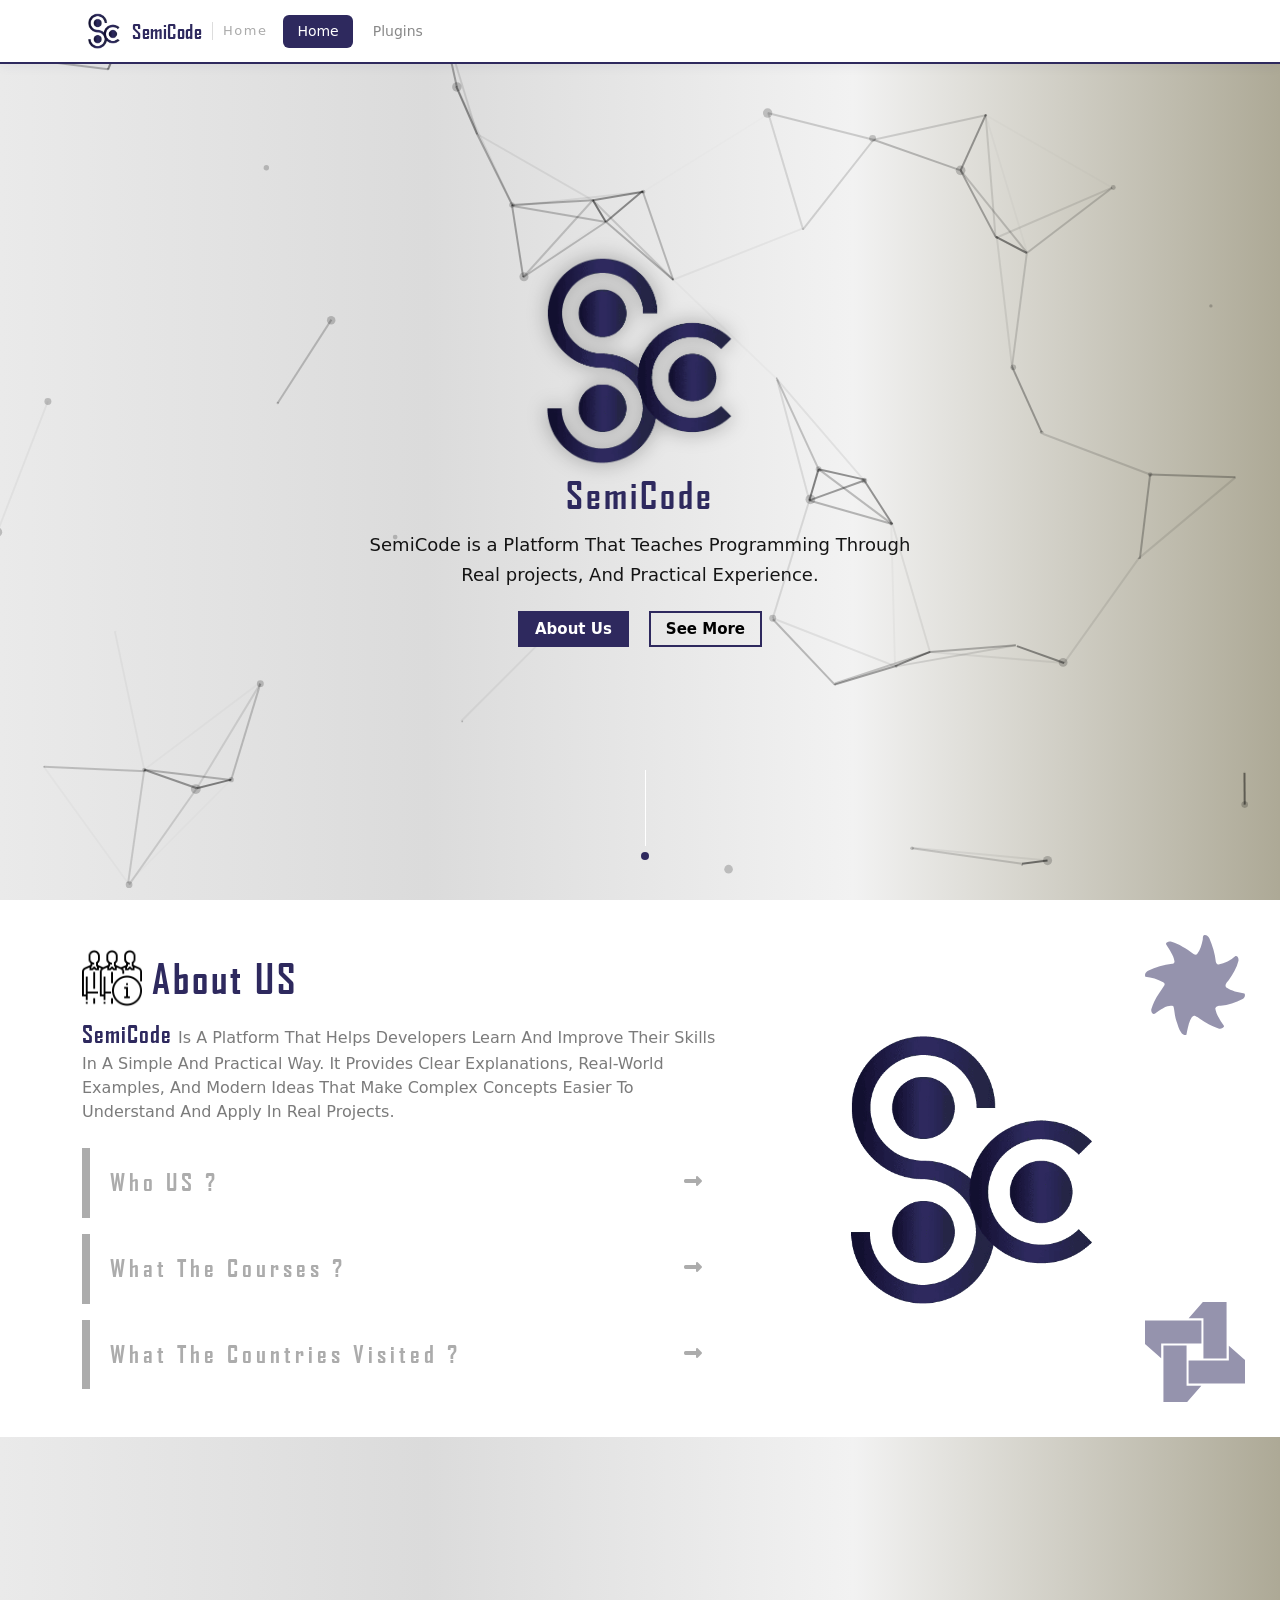
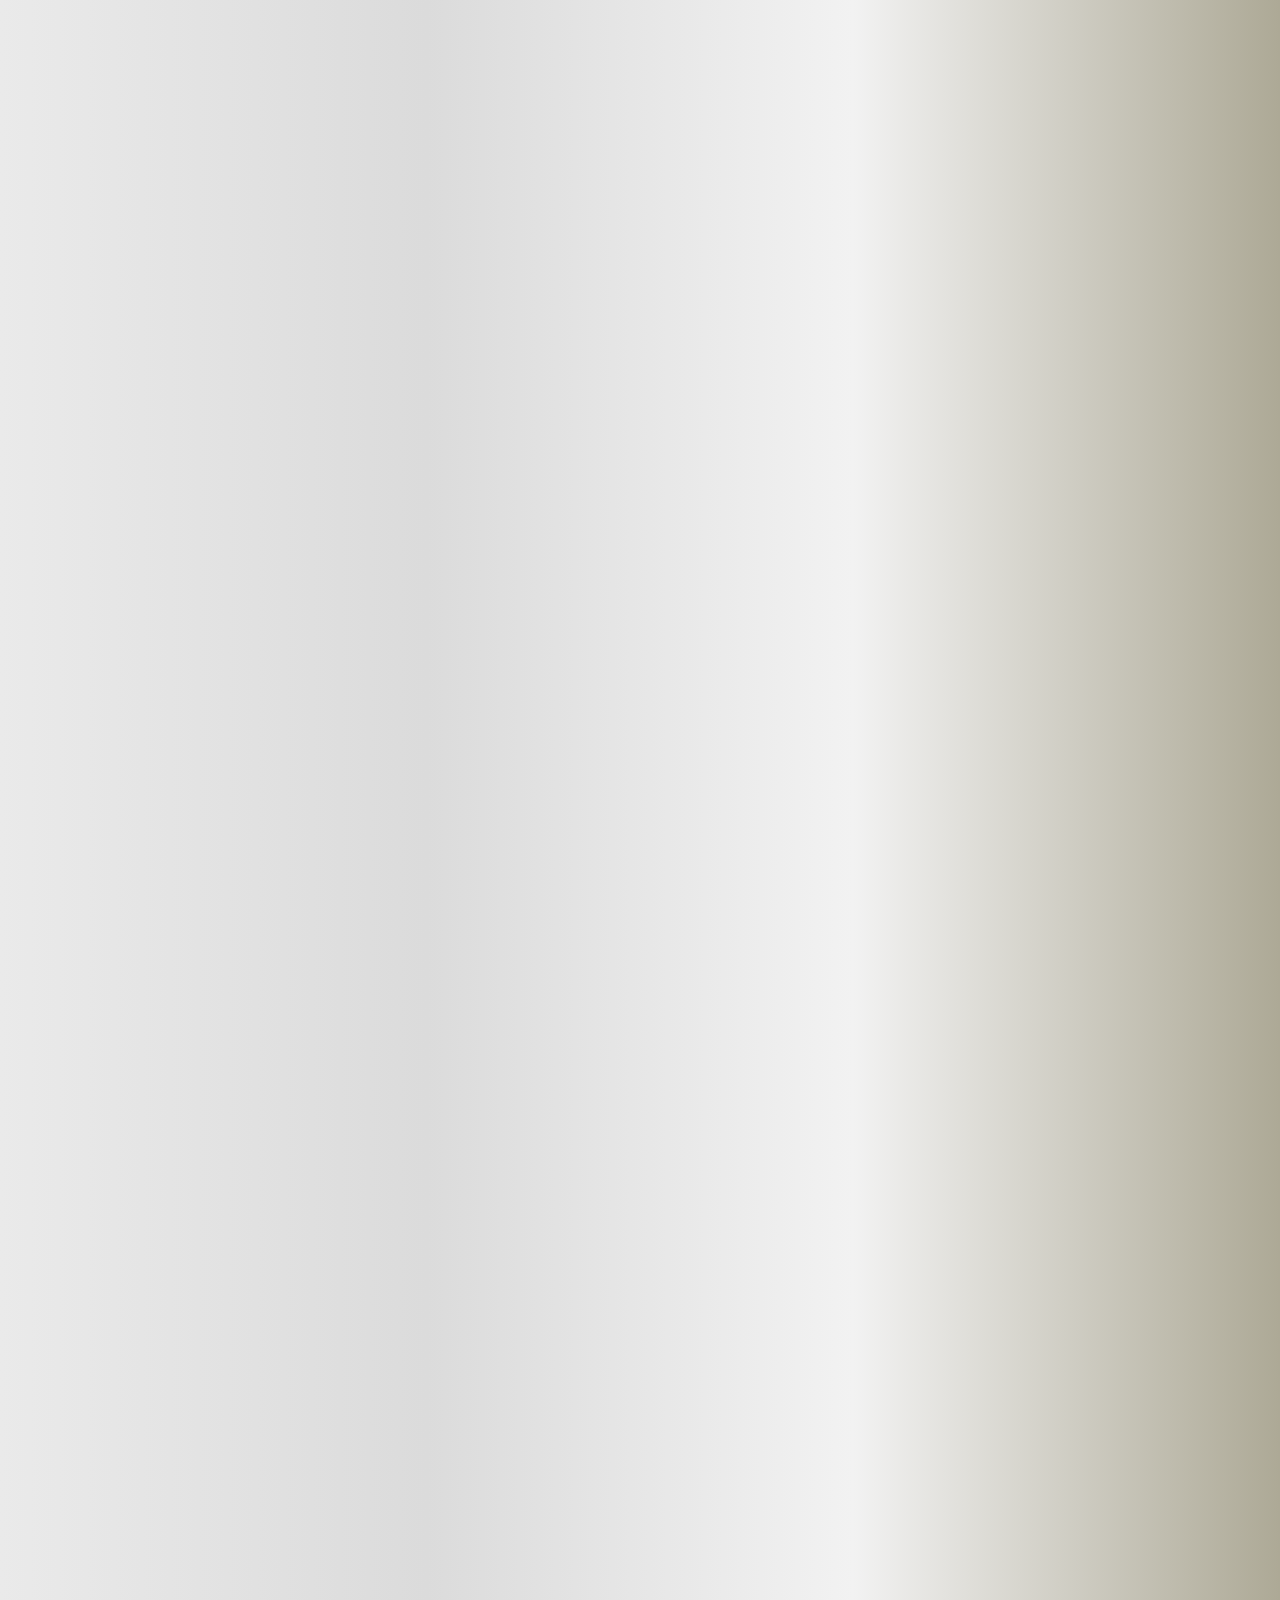
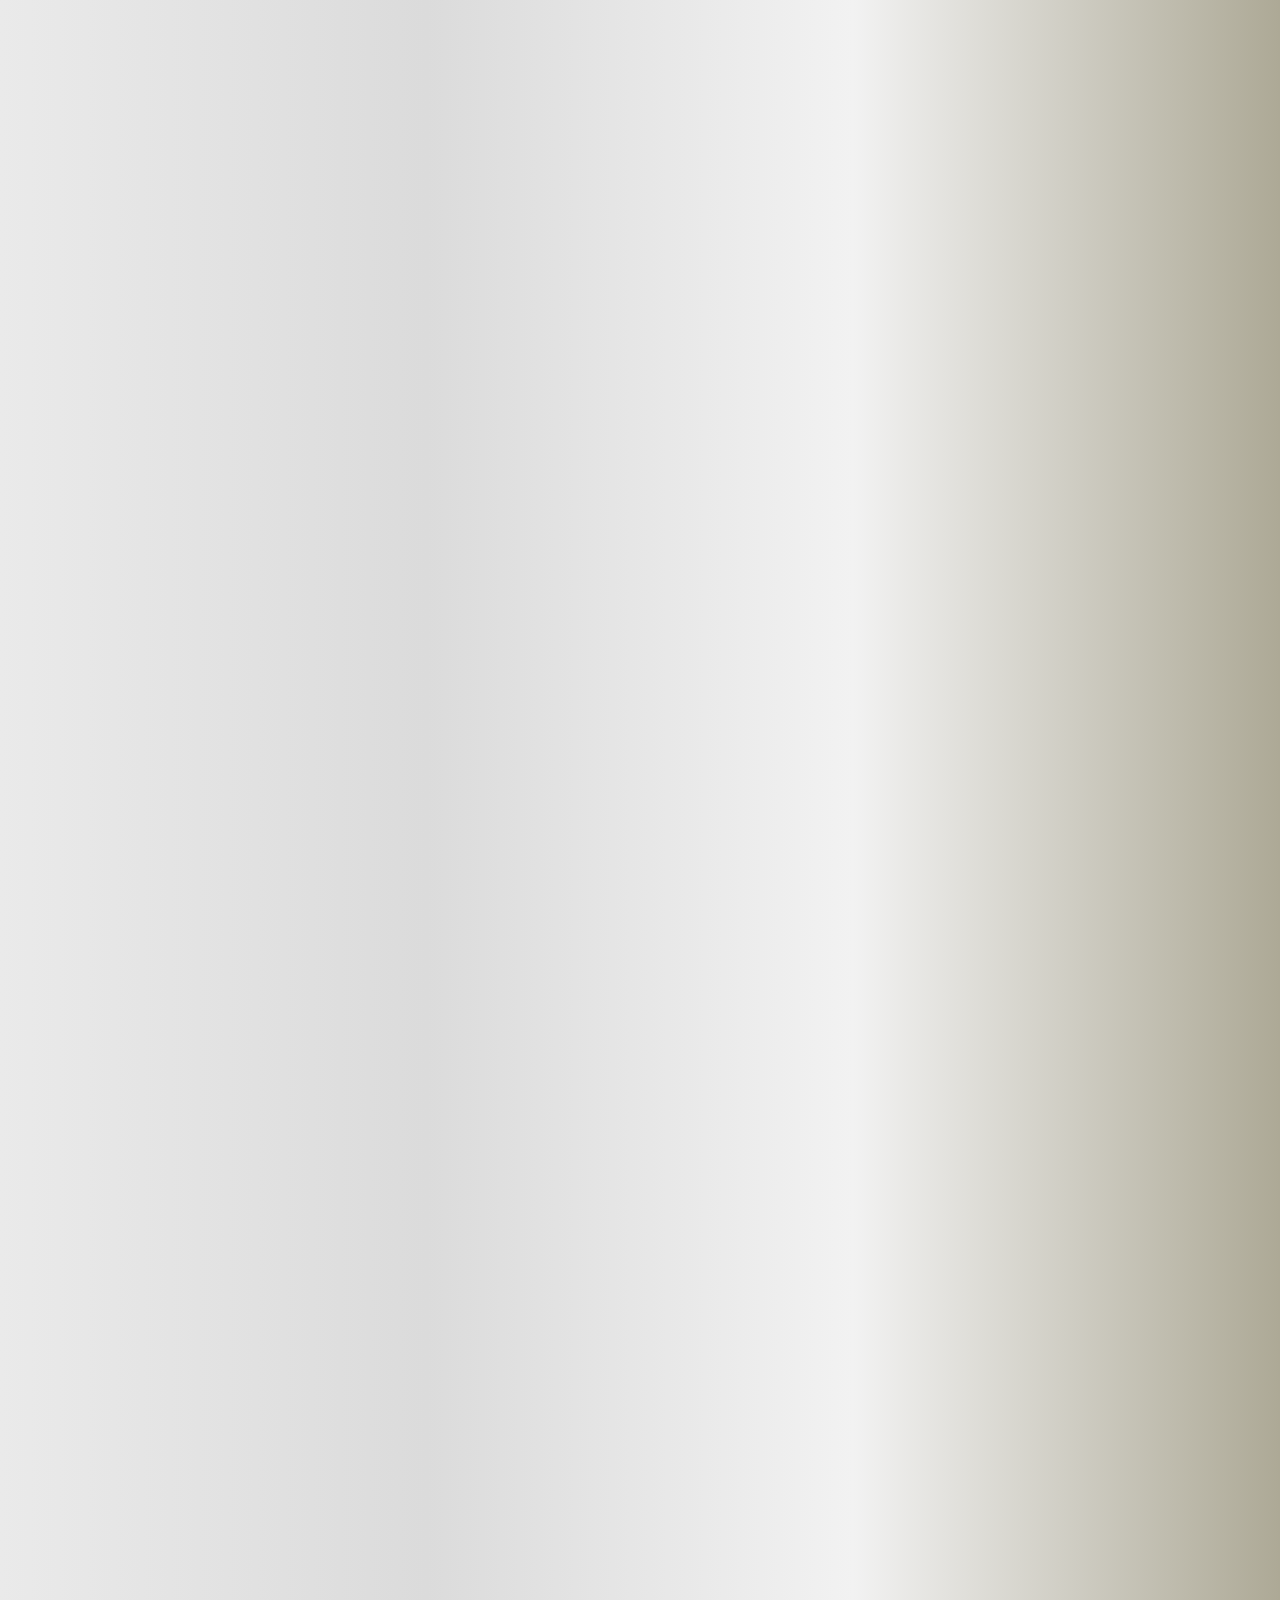
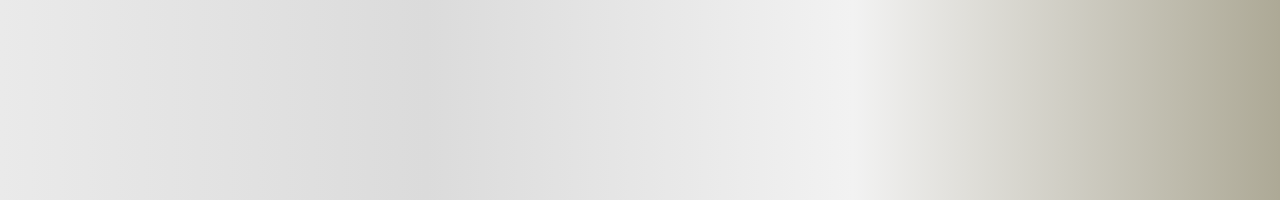
==== index.html @ aba89580 "Add files via upload" ====
<!DOCTYPE html>
<html lang="en">

<head>
    <meta charset="UTF-8">
    <meta name="viewport" content="width=device-width, initial-scale=1.0">
    <title>SemiCode - Home</title>

    <link rel="stylesheet" href="css/plugins/fonts.css">
    <link rel="stylesheet" href="css/plugins/all.min.css">
    <link rel="stylesheet" href="css/plugins/bootstrap.min.css">
    <link rel="stylesheet" href="css/style.css">

    <link rel="shortcut icon" href="imgs/logoSemiCode.png" type="image/x-icon">

</head>

<body>

    <nav class="navbar navbar-expand-md position-fixed top-0 start-0 w-100">
        <div class="container nav-content">

            <a class="navbar-brand" href="index.html">
                <img src="imgs/logoSemiCode.png" alt="logo SemiCode" class="img-fluid">
                <h4 class="mb-0 ms-1">SemiCode</h4>
                <span class="navbar-brand__divider"></span>
                <span class="navbar-brand__page">Home</span>
            </a>

            <button class="navbar-toggler" id="navToggle" type="button" data-bs-toggle="collapse"
                data-bs-target="#navbarSupportedContent" aria-controls="navbarSupportedContent" aria-expanded="false"
                aria-label="Toggle navigation">
                <span class="navbar-toggler-icon"></span>
            </button>

            <div class="collapse navbar-collapse " id="navbarSupportedContent">

                <ul class="navbar-nav ms-auto mb-2 mb-lg-0 d-flex justify-content-evenly">
                    <li class="nav-item active">
                        <a class="nav-link" href="index.html">Home</a>
                    </li>
                    <li class="nav-item">
                        <a class="nav-link" href="plugins.html">Plugins</a>
                    </li>
                </ul>

            </div>
        </div>
    </nav>

    <div class="scroll-indicator">
        <div class="scroll-indicator__line"></div>
        <div class="scroll-indicator__dot"></div>
    </div>

    <header class="home vh-100 d-flex justify-content-center align-items-center" id="Home">
        <div id="particles-js"></div>
        <div class="container d-flex flex-column justify-content-center align-items-center text-center">
            <div class="logoContainer d-flex flex-column justify-content-center align-items-center">
                <img class="" src="imgs/logoSemiCode.png" alt="semiCode">
                <h1>SemiCode</h1>
            </div>
            <div class="briefContainer">
                <p>SemiCode is a Platform That Teaches Programming Through <br> Real projects, And Practical
                    Experience.
                </p>
            </div>
            <div class="buttonsContainer d-flex justify-content-center align-items-center">
                <a href="#"><button>About Us</button></a>
                <a href="#"><button>See More</button></a>
            </div>
        </div>
    </header>

    <section class="about bg-white py-5" id="About">
        <div class="container base">
            <div class="row row-1">
                <div class="col-lg-7 part part-left">
                    <div class="item">
                        <div class="titleContainer">
                            <img src="imgs/icons/about-us.png" alt="about us icon">
                            <h2 class="title-section">About US</h2>
                        </div>
                        <p class="text-section mb-4">
                            <span class="SemiCode">
                                SemiCode
                            </span> is a platform that helps developers learn and improve their skills in a simple and
                            practical way. It
                            provides clear explanations, real-world examples, and modern ideas that make complex
                            concepts easier to understand and
                            apply in real projects.
                        </p>
                        <div class="row row-2">
                            <div class="box mb-3 col-12">
                                <div class="item">
                                    <div class="part part-top" data-img-src="imgs\about\Company-amico.svg">
                                        <h4 class="question mb-0">Who US ?</h4>
                                        <div class="icon">
                                            <div class="arrow">
                                                <i class="fa-solid fa-right-long"></i>
                                            </div>
                                        </div>
                                    </div>
                                    <div class="part part-bottom">
                                        <div class="item">
                                            <p class="mb-0">
                                                <span class="SemiCode">
                                                    SemiCode
                                                </span> is a developer-focused platform built to make learning web
                                                development
                                                straightforward and practical. We break down complex topics into clear,
                                                step-by-step content so you can build real projects with confidence.
                                                Our goal is simple: help developers grow faster with better resources.
                                            </p>
                                        </div>
                                    </div>
                                </div>
                            </div>
                            <div class="box mb-3 col-12">
                                <div class="item">
                                    <div class="part part-top" data-img-src="imgs\about\Seminar-amico.svg">
                                        <h4 class="question mb-0">What the Courses ?</h4>
                                        <div class="icon">
                                            <div class="arrow">
                                                <i class="fa-solid fa-right-long"></i>
                                            </div>
                                        </div>
                                    </div>
                                    <div class="part part-bottom">
                                        <div class="item">
                                            <p>
                                                We offer a range of courses built around modern web technologies.
                                                Each course is designed to take you from the basics to a real working
                                                project.
                                            </p>
                                            <div class="row">
                                                <div class="typeOfCourses changeActives my-3 col-12">
                                                    <h6 class="me-2 active"
                                                        onclick="changeCoursesContent('Frontend', this);changeActives(this)">
                                                        <span>Frontend</span>
                                                    </h6>
                                                    <h6
                                                        onclick="changeCoursesContent('Backend', this);changeActives(this)">
                                                        <span>Backend</span>
                                                    </h6>
                                                </div>
                                                <div class="counter col-12">
                                                    <ul type="none" id="dataInter">

                                                    </ul>
                                                </div>
                                            </div>
                                        </div>
                                    </div>
                                </div>
                            </div>
                            <div class="box  col-12">
                                <div class="item">
                                    <div class="part part-top" data-img-src="imgs\about\Partnership-bro.svg">
                                        <h4 class="question mb-0">What the Countries Visited ?</h4>
                                        <div class="icon">
                                            <div class="arrow">
                                                <i class="fa-solid fa-right-long"></i>
                                            </div>
                                        </div>
                                    </div>
                                    <div class="part part-bottom">
                                        <div class="item">
                                            <p>
                                                <span class="SemiCode">
                                                    SemiCode
                                                </span> has reached developers across multiple countries including
                                                Egypt, Saudi Arabia, UAE, kauwit, and Oman.
                                                Our content is built for Arabic-speaking developers worldwide,
                                                with a focus on practical skills that apply anywhere in the world.
                                            </p>
                                        </div>
                                    </div>
                                </div>
                            </div>
                        </div>
                    </div>
                </div>
                <div class="col-lg-5 part part-right d-none d-lg-flex">
                    <div class="item">
                        <img src="imgs/logoSemiCode.png" data-default-src="imgs/logoSemiCode.png" loading="eager" alt=""
                            class="img-fluid">
                    </div>
                </div>
            </div>
        </div>
        <div class="animation-img-1">
            <?xml version="1.0" encoding="UTF-8"?>
            <svg id="Layer_2" data-name="Layer 2" xmlns="http://www.w3.org/2000/svg" viewBox="0 0 108.8 108.89">
                <defs>
                    <style>
                        .cls-1 {
                            fill: #2e295e;
                            stroke-width: 0px;
                        }
                    </style>
                </defs>
                <g id="Layer_1-2" data-name="Layer 1">
                    <g id="_53" data-name="53">
                        <path class="cls-1"
                            d="M108.19,63.76c-6.8-1.29-14.24-2.59-20.07-6.8-1.62-2.91.97-5.5,2.91-7.77,4.85-6.8,8.74-12.95,10.68-21.04.32-2.27-.65-5.5-3.24-5.18-5.18,4.53-11.65,8.09-18.45,9.06-1.62.32-2.59-1.29-2.91-2.59-.97-9.06-3.56-17.8-7.12-25.89-.97-1.94-2.91-3.56-5.18-3.56-2.27.32-1.62,3.24-1.94,4.85-1.29,5.83-2.59,11.33-6.15,15.86-.97,1.29-2.59.65-3.88,0-8.09-5.83-15.54-11-24.92-13.59-1.62-.32-2.91.32-4.21.97s-.65,1.62-.65,2.27c3.56,6.15,8.09,11.33,9.06,18.45,0,1.62-1.29,2.59-2.59,2.59-9.39,1.29-17.8,3.56-26.22,7.44-2.27,1.29-4.21,3.88-2.91,6.47,6.8.97,13.27,2.27,19.42,6.15,1.29.65,1.94,1.94,1.29,3.24-3.56,6.15-8.09,11.33-11,17.8-1.29,2.91-2.27,5.5-3.24,8.41-.32,1.94.32,3.88,1.94,4.85.65.32,1.62.32,2.27-.32l.97-.97c.97-.32,1.62-.97,2.27-1.62,4.85-2.59,9.06-6.15,14.56-5.83.97,0,1.94,0,2.27,1.29.97,3.88.97,7.44,1.94,11.33.32,1.29.65,2.27.97,3.56,1.62,4.53,2.59,9.06,5.5,13.27.97,1.62,3.24,3.24,5.5,1.94,1.29-5.5,1.94-10.68,4.21-15.86,1.29-2.27,2.59-5.83,5.5-4.53,1.62.65,3.24,1.94,4.85,3.24,6.47,4.85,13.59,8.09,21.04,10.68,1.29.32,2.59,0,3.56-.65.65-.65,2.27-1.62,1.62-2.59-4.21-5.83-8.09-11.98-9.39-18.77.65-2.59,3.56-2.91,5.83-2.91,8.41-.97,16.18-3.56,23.95-7.44,1.62-.97,3.56-3.88,1.94-5.83Z" />
                    </g>
                </g>
            </svg>
        </div>
        <div class="animation-img-2">
            <?xml version="1.0" encoding="UTF-8"?>
            <svg id="Layer_2" data-name="Layer 2" xmlns="http://www.w3.org/2000/svg" viewBox="0 0 108.89 108.89">
                <defs>
                    <style>
                        .cls-1 {
                            fill: #2e295e;
                            stroke-width: 0px;
                        }
                    </style>
                </defs>
                <g id="Layer_1-2" data-name="Layer 1">
                    <g>
                        <polygon class="cls-1"
                            points="108.57 62.77 91.29 47.54 91.29 63.63 47.44 63.63 47.44 88.82 108.89 88.82 108.89 62.77 108.57 62.77" />
                        <polygon class="cls-1"
                            points="63.63 61.45 88.82 61.45 88.82 0 62.77 0 62.77 .32 47.54 17.61 63.63 17.61 63.63 61.45" />
                        <polygon class="cls-1"
                            points="61.45 20.07 0 20.07 0 46.13 .32 46.13 17.61 61.36 17.61 45.26 61.45 45.26 61.45 20.07" />
                        <polygon class="cls-1"
                            points="45.26 47.44 20.07 47.44 20.07 108.89 46.13 108.89 46.13 108.57 61.36 91.29 45.26 91.29 45.26 47.44" />
                    </g>
                </g>
            </svg>
        </div>
    </section>


    <script src="js/plugins/particles.min.js"></script>
    <script src="js/plugins/app.js"></script>

    <script src="js/plugins/bootstrap.bundle.min.js"></script>
    <script src="js/plugins/using_Plugins.js"></script>
    <script src="js/functions.js"></script>
    <script src="js/main.js"></script>
    <script src="js/pages/home.js"></script>
</body>

</html>
---- css/plugins/fonts.css ----
@font-face {
    font-family: 'Agency FB Bold';
    font-style: normal;
    font-weight: normal;
    src: local('Agency FB Bold'), url('fonts-styles/AGENCYB.woff') format('woff');
}

/* latin */
@font-face {
    font-family: 'Asul';
    font-style: normal;
    font-weight: 400;
    font-display: swap;
    src: url(https://fonts.gstatic.com/s/asul/v22/VuJ-dNjKxYr42fQPXQ.woff2) format('woff2');
    unicode-range: U+0000-00FF, U+0131, U+0152-0153, U+02BB-02BC, U+02C6, U+02DA, U+02DC, U+0304, U+0308, U+0329, U+2000-206F, U+20AC, U+2122, U+2191, U+2193, U+2212, U+2215, U+FEFF, U+FFFD;
}

/* latin */
@font-face {
    font-family: 'Asul';
    font-style: normal;
    font-weight: 700;
    font-display: swap;
    src: url(https://fonts.gstatic.com/s/asul/v22/VuJxdNjKxYr40U8qSKHdOQ.woff2) format('woff2');
    unicode-range: U+0000-00FF, U+0131, U+0152-0153, U+02BB-02BC, U+02C6, U+02DA, U+02DC, U+0304, U+0308, U+0329, U+2000-206F, U+20AC, U+2122, U+2191, U+2193, U+2212, U+2215, U+FEFF, U+FFFD;
}

/* cyrillic-ext */
@font-face {
    font-family: 'Nunito';
    font-style: italic;
    font-weight: 200 1000;
    font-display: swap;
    src: url(https://fonts.gstatic.com/s/nunito/v32/XRXX3I6Li01BKofIMNaORs71cA.woff2) format('woff2');
    unicode-range: U+0460-052F, U+1C80-1C8A, U+20B4, U+2DE0-2DFF, U+A640-A69F, U+FE2E-FE2F;
}

/* cyrillic */
@font-face {
    font-family: 'Nunito';
    font-style: italic;
    font-weight: 200 1000;
    font-display: swap;
    src: url(https://fonts.gstatic.com/s/nunito/v32/XRXX3I6Li01BKofIMNaHRs71cA.woff2) format('woff2');
    unicode-range: U+0301, U+0400-045F, U+0490-0491, U+04B0-04B1, U+2116;
}

/* vietnamese */
@font-face {
    font-family: 'Nunito';
    font-style: italic;
    font-weight: 200 1000;
    font-display: swap;
    src: url(https://fonts.gstatic.com/s/nunito/v32/XRXX3I6Li01BKofIMNaMRs71cA.woff2) format('woff2');
    unicode-range: U+0102-0103, U+0110-0111, U+0128-0129, U+0168-0169, U+01A0-01A1, U+01AF-01B0, U+0300-0301, U+0303-0304, U+0308-0309, U+0323, U+0329, U+1EA0-1EF9, U+20AB;
}

/* latin-ext */
@font-face {
    font-family: 'Nunito';
    font-style: italic;
    font-weight: 200 1000;
    font-display: swap;
    src: url(https://fonts.gstatic.com/s/nunito/v32/XRXX3I6Li01BKofIMNaNRs71cA.woff2) format('woff2');
    unicode-range: U+0100-02BA, U+02BD-02C5, U+02C7-02CC, U+02CE-02D7, U+02DD-02FF, U+0304, U+0308, U+0329, U+1D00-1DBF, U+1E00-1E9F, U+1EF2-1EFF, U+2020, U+20A0-20AB, U+20AD-20C0, U+2113, U+2C60-2C7F, U+A720-A7FF;
}

/* latin */
@font-face {
    font-family: 'Nunito';
    font-style: italic;
    font-weight: 200 1000;
    font-display: swap;
    src: url(https://fonts.gstatic.com/s/nunito/v32/XRXX3I6Li01BKofIMNaDRs4.woff2) format('woff2');
    unicode-range: U+0000-00FF, U+0131, U+0152-0153, U+02BB-02BC, U+02C6, U+02DA, U+02DC, U+0304, U+0308, U+0329, U+2000-206F, U+20AC, U+2122, U+2191, U+2193, U+2212, U+2215, U+FEFF, U+FFFD;
}

/* cyrillic-ext */
@font-face {
    font-family: 'Nunito';
    font-style: normal;
    font-weight: 200 1000;
    font-display: swap;
    src: url(https://fonts.gstatic.com/s/nunito/v32/XRXV3I6Li01BKofIOOaBXso.woff2) format('woff2');
    unicode-range: U+0460-052F, U+1C80-1C8A, U+20B4, U+2DE0-2DFF, U+A640-A69F, U+FE2E-FE2F;
}

/* cyrillic */
@font-face {
    font-family: 'Nunito';
    font-style: normal;
    font-weight: 200 1000;
    font-display: swap;
    src: url(https://fonts.gstatic.com/s/nunito/v32/XRXV3I6Li01BKofIMeaBXso.woff2) format('woff2');
    unicode-range: U+0301, U+0400-045F, U+0490-0491, U+04B0-04B1, U+2116;
}

/* vietnamese */
@font-face {
    font-family: 'Nunito';
    font-style: normal;
    font-weight: 200 1000;
    font-display: swap;
    src: url(https://fonts.gstatic.com/s/nunito/v32/XRXV3I6Li01BKofIOuaBXso.woff2) format('woff2');
    unicode-range: U+0102-0103, U+0110-0111, U+0128-0129, U+0168-0169, U+01A0-01A1, U+01AF-01B0, U+0300-0301, U+0303-0304, U+0308-0309, U+0323, U+0329, U+1EA0-1EF9, U+20AB;
}

/* latin-ext */
@font-face {
    font-family: 'Nunito';
    font-style: normal;
    font-weight: 200 1000;
    font-display: swap;
    src: url(https://fonts.gstatic.com/s/nunito/v32/XRXV3I6Li01BKofIO-aBXso.woff2) format('woff2');
    unicode-range: U+0100-02BA, U+02BD-02C5, U+02C7-02CC, U+02CE-02D7, U+02DD-02FF, U+0304, U+0308, U+0329, U+1D00-1DBF, U+1E00-1E9F, U+1EF2-1EFF, U+2020, U+20A0-20AB, U+20AD-20C0, U+2113, U+2C60-2C7F, U+A720-A7FF;
}

/* latin */
@font-face {
    font-family: 'Nunito';
    font-style: normal;
    font-weight: 200 1000;
    font-display: swap;
    src: url(https://fonts.gstatic.com/s/nunito/v32/XRXV3I6Li01BKofINeaB.woff2) format('woff2');
    unicode-range: U+0000-00FF, U+0131, U+0152-0153, U+02BB-02BC, U+02C6, U+02DA, U+02DC, U+0304, U+0308, U+0329, U+2000-206F, U+20AC, U+2122, U+2191, U+2193, U+2212, U+2215, U+FEFF, U+FFFD;
}

/* vietnamese */
@font-face {
    font-family: 'Quicksand';
    font-style: normal;
    font-weight: 300 700;
    font-display: swap;
    src: url(https://fonts.gstatic.com/s/quicksand/v37/6xKtdSZaM9iE8KbpRA_hJFQNcOM.woff2) format('woff2');
    unicode-range: U+0102-0103, U+0110-0111, U+0128-0129, U+0168-0169, U+01A0-01A1, U+01AF-01B0, U+0300-0301, U+0303-0304, U+0308-0309, U+0323, U+0329, U+1EA0-1EF9, U+20AB;
}

/* latin-ext */
@font-face {
    font-family: 'Quicksand';
    font-style: normal;
    font-weight: 300 700;
    font-display: swap;
    src: url(https://fonts.gstatic.com/s/quicksand/v37/6xKtdSZaM9iE8KbpRA_hJVQNcOM.woff2) format('woff2');
    unicode-range: U+0100-02BA, U+02BD-02C5, U+02C7-02CC, U+02CE-02D7, U+02DD-02FF, U+0304, U+0308, U+0329, U+1D00-1DBF, U+1E00-1E9F, U+1EF2-1EFF, U+2020, U+20A0-20AB, U+20AD-20C0, U+2113, U+2C60-2C7F, U+A720-A7FF;
}

/* latin */
@font-face {
    font-family: 'Quicksand';
    font-style: normal;
    font-weight: 300 700;
    font-display: swap;
    src: url(https://fonts.gstatic.com/s/quicksand/v37/6xKtdSZaM9iE8KbpRA_hK1QN.woff2) format('woff2');
    unicode-range: U+0000-00FF, U+0131, U+0152-0153, U+02BB-02BC, U+02C6, U+02DA, U+02DC, U+0304, U+0308, U+0329, U+2000-206F, U+20AC, U+2122, U+2191, U+2193, U+2212, U+2215, U+FEFF, U+FFFD;
}

/* arabic */
@font-face {
    font-family: 'Rubik';
    font-style: italic;
    font-weight: 300 900;
    font-display: swap;
    src: url(https://fonts.gstatic.com/s/rubik/v31/iJWEBXyIfDnIV7nEnXu61F3f.woff2) format('woff2');
    unicode-range: U+0600-06FF, U+0750-077F, U+0870-088E, U+0890-0891, U+0897-08E1, U+08E3-08FF, U+200C-200E, U+2010-2011, U+204F, U+2E41, U+FB50-FDFF, U+FE70-FE74, U+FE76-FEFC, U+102E0-102FB, U+10E60-10E7E, U+10EC2-10EC4, U+10EFC-10EFF, U+1EE00-1EE03, U+1EE05-1EE1F, U+1EE21-1EE22, U+1EE24, U+1EE27, U+1EE29-1EE32, U+1EE34-1EE37, U+1EE39, U+1EE3B, U+1EE42, U+1EE47, U+1EE49, U+1EE4B, U+1EE4D-1EE4F, U+1EE51-1EE52, U+1EE54, U+1EE57, U+1EE59, U+1EE5B, U+1EE5D, U+1EE5F, U+1EE61-1EE62, U+1EE64, U+1EE67-1EE6A, U+1EE6C-1EE72, U+1EE74-1EE77, U+1EE79-1EE7C, U+1EE7E, U+1EE80-1EE89, U+1EE8B-1EE9B, U+1EEA1-1EEA3, U+1EEA5-1EEA9, U+1EEAB-1EEBB, U+1EEF0-1EEF1;
}

/* cyrillic-ext */
@font-face {
    font-family: 'Rubik';
    font-style: italic;
    font-weight: 300 900;
    font-display: swap;
    src: url(https://fonts.gstatic.com/s/rubik/v31/iJWEBXyIfDnIV7nEnXO61F3f.woff2) format('woff2');
    unicode-range: U+0460-052F, U+1C80-1C8A, U+20B4, U+2DE0-2DFF, U+A640-A69F, U+FE2E-FE2F;
}

/* cyrillic */
@font-face {
    font-family: 'Rubik';
    font-style: italic;
    font-weight: 300 900;
    font-display: swap;
    src: url(https://fonts.gstatic.com/s/rubik/v31/iJWEBXyIfDnIV7nEnXq61F3f.woff2) format('woff2');
    unicode-range: U+0301, U+0400-045F, U+0490-0491, U+04B0-04B1, U+2116;
}

/* hebrew */
@font-face {
    font-family: 'Rubik';
    font-style: italic;
    font-weight: 300 900;
    font-display: swap;
    src: url(https://fonts.gstatic.com/s/rubik/v31/iJWEBXyIfDnIV7nEnXy61F3f.woff2) format('woff2');
    unicode-range: U+0307-0308, U+0590-05FF, U+200C-2010, U+20AA, U+25CC, U+FB1D-FB4F;
}

/* latin-ext */
@font-face {
    font-family: 'Rubik';
    font-style: italic;
    font-weight: 300 900;
    font-display: swap;
    src: url(https://fonts.gstatic.com/s/rubik/v31/iJWEBXyIfDnIV7nEnXC61F3f.woff2) format('woff2');
    unicode-range: U+0100-02BA, U+02BD-02C5, U+02C7-02CC, U+02CE-02D7, U+02DD-02FF, U+0304, U+0308, U+0329, U+1D00-1DBF, U+1E00-1E9F, U+1EF2-1EFF, U+2020, U+20A0-20AB, U+20AD-20C0, U+2113, U+2C60-2C7F, U+A720-A7FF;
}

/* latin */
@font-face {
    font-family: 'Rubik';
    font-style: italic;
    font-weight: 300 900;
    font-display: swap;
    src: url(https://fonts.gstatic.com/s/rubik/v31/iJWEBXyIfDnIV7nEnX661A.woff2) format('woff2');
    unicode-range: U+0000-00FF, U+0131, U+0152-0153, U+02BB-02BC, U+02C6, U+02DA, U+02DC, U+0304, U+0308, U+0329, U+2000-206F, U+20AC, U+2122, U+2191, U+2193, U+2212, U+2215, U+FEFF, U+FFFD;
}

/* arabic */
@font-face {
    font-family: 'Rubik';
    font-style: normal;
    font-weight: 300 900;
    font-display: swap;
    src: url(https://fonts.gstatic.com/s/rubik/v31/iJWKBXyIfDnIV7nErXyi0A.woff2) format('woff2');
    unicode-range: U+0600-06FF, U+0750-077F, U+0870-088E, U+0890-0891, U+0897-08E1, U+08E3-08FF, U+200C-200E, U+2010-2011, U+204F, U+2E41, U+FB50-FDFF, U+FE70-FE74, U+FE76-FEFC, U+102E0-102FB, U+10E60-10E7E, U+10EC2-10EC4, U+10EFC-10EFF, U+1EE00-1EE03, U+1EE05-1EE1F, U+1EE21-1EE22, U+1EE24, U+1EE27, U+1EE29-1EE32, U+1EE34-1EE37, U+1EE39, U+1EE3B, U+1EE42, U+1EE47, U+1EE49, U+1EE4B, U+1EE4D-1EE4F, U+1EE51-1EE52, U+1EE54, U+1EE57, U+1EE59, U+1EE5B, U+1EE5D, U+1EE5F, U+1EE61-1EE62, U+1EE64, U+1EE67-1EE6A, U+1EE6C-1EE72, U+1EE74-1EE77, U+1EE79-1EE7C, U+1EE7E, U+1EE80-1EE89, U+1EE8B-1EE9B, U+1EEA1-1EEA3, U+1EEA5-1EEA9, U+1EEAB-1EEBB, U+1EEF0-1EEF1;
}

/* cyrillic-ext */
@font-face {
    font-family: 'Rubik';
    font-style: normal;
    font-weight: 300 900;
    font-display: swap;
    src: url(https://fonts.gstatic.com/s/rubik/v31/iJWKBXyIfDnIV7nMrXyi0A.woff2) format('woff2');
    unicode-range: U+0460-052F, U+1C80-1C8A, U+20B4, U+2DE0-2DFF, U+A640-A69F, U+FE2E-FE2F;
}

/* cyrillic */
@font-face {
    font-family: 'Rubik';
    font-style: normal;
    font-weight: 300 900;
    font-display: swap;
    src: url(https://fonts.gstatic.com/s/rubik/v31/iJWKBXyIfDnIV7nFrXyi0A.woff2) format('woff2');
    unicode-range: U+0301, U+0400-045F, U+0490-0491, U+04B0-04B1, U+2116;
}

/* hebrew */
@font-face {
    font-family: 'Rubik';
    font-style: normal;
    font-weight: 300 900;
    font-display: swap;
    src: url(https://fonts.gstatic.com/s/rubik/v31/iJWKBXyIfDnIV7nDrXyi0A.woff2) format('woff2');
    unicode-range: U+0307-0308, U+0590-05FF, U+200C-2010, U+20AA, U+25CC, U+FB1D-FB4F;
}

/* latin-ext */
@font-face {
    font-family: 'Rubik';
    font-style: normal;
    font-weight: 300 900;
    font-display: swap;
    src: url(https://fonts.gstatic.com/s/rubik/v31/iJWKBXyIfDnIV7nPrXyi0A.woff2) format('woff2');
    unicode-range: U+0100-02BA, U+02BD-02C5, U+02C7-02CC, U+02CE-02D7, U+02DD-02FF, U+0304, U+0308, U+0329, U+1D00-1DBF, U+1E00-1E9F, U+1EF2-1EFF, U+2020, U+20A0-20AB, U+20AD-20C0, U+2113, U+2C60-2C7F, U+A720-A7FF;
}

/* latin */
@font-face {
    font-family: 'Rubik';
    font-style: normal;
    font-weight: 300 900;
    font-display: swap;
    src: url(https://fonts.gstatic.com/s/rubik/v31/iJWKBXyIfDnIV7nBrXw.woff2) format('woff2');
    unicode-range: U+0000-00FF, U+0131, U+0152-0153, U+02BB-02BC, U+02C6, U+02DA, U+02DC, U+0304, U+0308, U+0329, U+2000-206F, U+20AC, U+2122, U+2191, U+2193, U+2212, U+2215, U+FEFF, U+FFFD;
}
---- css/style.css ----
@charset "UTF-8";
/* ════════════════════════════════════════════════ Light Space — Inverted Color System Original dark gradient: #0f0c29 · #24243e · #302b63 ↓ Inverted: darks become accents, lights become bg ════════════════════════════════════════════════ */
:root {
  /* ── Backgrounds (light) ──────────── */
  --bg-base: #ffffff; /* page bg, card surface */
  --bg-soft: #f5f4fb; /* body bg — purple-tinted */
  --bg-mist: #eceaf8; /* alt sections */
  --bg-lavender: #e0ddf5; /* hero bg, stronger alt bg */ /* ── Borders & Dividers ───────────── */
  --border-faint: #ece9f7; /* card outlines */
  --border-soft: #d4d0ee; /* input borders, hover */
  --border-mid: #b8b3e0; /* ghost btn, active border */ /* ── Text ─────────────────────────── */
  --text-primary: #0f0c29; /* headings — void color */
  --text-body: #24243e; /* body text — abyss color */
  --text-secondary: #4b4690; /* labels, meta — violet */
  --text-muted: #7b77b8; /* placeholder, faint text */ /* ── Accent / Interactive ─────────── */
  --accent: #302b63; /* PRIMARY buttons, links */
  --accent-hover: #3a3a64; /* button hover — abyss */
  --accent-mid: #4b4690; /* ghost btn, secondary */
  --accent-light: #9490d4; /* focus border, active nav */
  --accent-tint: #eceaf8; /* badge bg, input focus bg */ /* ── Warm Accent ──────────────────── */
  --gold: #c9a96e; /* ratings, highlights */
  --gold-light: #f0ddb0; /* warm badge bg */
  --main: #eceff1;
  --secound: #191970;
}

@keyframes cardSlideUp {
  from {
    opacity: 0;
    transform: translateY(20px);
  }
  to {
    opacity: 1;
    transform: translateY(0);
  }
}
.plugin-card-animate {
  animation: cardSlideUp 0.5s ease forwards;
}

@keyframes spin {
  from {
    transform: rotate(0deg);
  }
  to {
    transform: rotate(360deg);
  }
}
@keyframes curtain-reveal {
  0% {
    top: 0%;
  }
  100% {
    top: 110%;
  }
}
@keyframes dot-appear {
  0%, 55% {
    opacity: 0;
    transform: scale(0.4);
  }
  75% {
    opacity: 1;
    transform: scale(1);
  }
  90% {
    opacity: 1;
    transform: scale(1);
  }
  100% {
    opacity: 0;
    transform: scale(0.4);
  }
}
@keyframes slideUp {
  from {
    opacity: 0;
    transform: translateY(15px);
  }
  to {
    opacity: 1;
    transform: translateY(0);
  }
}
@keyframes slideUpItem {
  from {
    opacity: 0;
    transform: translateY(16px);
  }
  to {
    opacity: 1;
    transform: translateY(0);
  }
}
body {
  background: #ada996;
  background: -webkit-linear-gradient(to right, #eaeaea, #dbdbdb, #f2f2f2, #ada996);
  background: linear-gradient(to right, #eaeaea, #dbdbdb, #f2f2f2, #ada996);
}

h1,
h2,
h3,
h4,
h5,
h6 {
  font-family: "Agency FB Bold" !important;
  letter-spacing: 3px;
}

a,
p {
  font-family: system-ui, "-apple-system", "BlinkMacSystemFont", "Segoe UI", "Roboto", "Oxygen", "Ubuntu", "Cantarell", "Open Sans", "Helvetica Neue", sans-serif;
}

a {
  text-decoration: none;
  color: inherit;
}

.scroll-indicator {
  position: absolute;
  bottom: 2.5rem;
  left: 50.1%;
  display: flex;
  flex-direction: column;
  align-items: center;
  gap: 6px;
  z-index: 10;
  transition: all 0.5s;
}

.scroll-indicator__line {
  width: 1.5px;
  height: 76px;
  background: linear-gradient(to bottom, transparent, #011582);
  position: relative;
  overflow: hidden;
}

.scroll-indicator__line::after {
  content: "";
  position: absolute;
  top: 0;
  left: 0;
  width: 100%;
  height: 100%;
  background: var(--hero-bg, #ffffff);
  animation: curtain-reveal 1.8s cubic-bezier(0.4, 0, 0.2, 1) infinite;
}

.scroll-indicator__dot {
  width: 8px;
  height: 8px;
  background: #2e295e;
  border-radius: 50%;
  animation: dot-appear 1.8s cubic-bezier(0.4, 0, 0.2, 1) infinite;
}

nav.navbar {
  background: #fff;
  border-bottom: 2px solid #2e295e;
  box-shadow: 0 2px 12px rgba(46, 41, 94, 0.06);
  z-index: 10000;
}
nav.navbar .container {
  display: flex;
  justify-content: space-between;
  align-items: center;
  flex-direction: row;
  padding: 0 16px;
}
nav.navbar .container .navbar-brand {
  display: flex;
  justify-content: center;
  align-items: center;
  flex-direction: row;
  gap: 6px;
  text-decoration: none;
}
nav.navbar .container .navbar-brand img {
  width: 40px;
  height: 40px;
  object-fit: contain;
}
@media (max-width: 1300px) {
  nav.navbar .container .navbar-brand img {
    width: 36px;
    height: 36px;
  }
}
nav.navbar .container .navbar-brand h4 {
  font-size: 20px;
  font-weight: 500;
  color: #2e295e;
  letter-spacing: 0.5px;
  white-space: nowrap;
  margin: 0;
}
@media (max-width: 1300px) {
  nav.navbar .container .navbar-brand h4 {
    font-size: 18px;
  }
}
@media (min-width: 992px) and (max-width: 1300px) {
  nav.navbar .container .navbar-brand h4 {
    font-size: 20px;
  }
}
nav.navbar .container .navbar-brand__divider {
  display: block;
  width: 1px;
  height: 18px;
  background: #ddd;
  margin: 0 4px;
}
nav.navbar .container .navbar-brand__page {
  font-size: 13px;
  letter-spacing: 1.5px;
  color: #aaa;
  white-space: nowrap;
}
nav.navbar .container .navbar-toggler {
  border: 1.5px solid #e0e0e0;
  border-radius: 8px;
  padding: 6px 10px;
  transition: all 0.2s;
}
nav.navbar .container .navbar-toggler:focus {
  box-shadow: 0 0 0 3px rgba(46, 41, 94, 0.08);
}
nav.navbar .container .navbar-toggler:hover {
  background: #f0effe;
  border-color: #2e295e;
}
nav.navbar .container .navbar-toggler .navbar-toggler-icon {
  background-image: url("data:image/svg+xml,%3csvg xmlns='http://www.w3.org/2000/svg' viewBox='0 0 30 30'%3e%3cpath stroke='%232E295E' stroke-linecap='round' stroke-miterlimit='10' stroke-width='2' d='M4 7h22M4 15h22M4 23h22'/%3e%3c/svg%3e");
}
nav.navbar .container .navbar-collapse {
  position: relative;
  background-color: #fff;
  z-index: 100;
}
nav.navbar .container .navbar-collapse .item form .search-icon {
  position: absolute;
  right: 10px;
  top: 50%;
  transform: translateY(-50%);
  width: 33px;
}
nav.navbar .container .navbar-collapse .item form {
  position: relative;
  display: flex;
  justify-content: center;
  align-items: center;
  flex-direction: row;
}
@media (max-width: 1300px) {
  nav.navbar .container .navbar-collapse .item form {
    margin-top: 10px;
  }
}
@media (min-width: 768px) and (max-width: 1300px) {
  nav.navbar .container .navbar-collapse .item form {
    margin-top: 0px;
  }
}
nav.navbar .container .navbar-collapse .item form input {
  width: 350px;
  padding: 7px 40px 7px 16px;
  border-radius: 6px;
  border: 1.5px solid #e0e0e0;
  background: #fff;
  font-size: 13px;
  color: #333;
  transition: border-color 0.3s, box-shadow 0.3s;
}
@media (max-width: 1300px) {
  nav.navbar .container .navbar-collapse .item form input {
    width: 100%;
  }
}
@media (min-width: 992px) and (max-width: 1300px) {
  nav.navbar .container .navbar-collapse .item form input {
    width: 350px;
  }
}
nav.navbar .container .navbar-collapse .item form input::placeholder {
  color: #bbb;
}
nav.navbar .container .navbar-collapse .item form input:focus {
  outline: none;
  border-color: #2e295e;
  box-shadow: 0 0 5px 1px #2e295e;
}
nav.navbar .container .navbar-collapse .item form .search-kbd {
  position: absolute;
  top: 50%;
  right: 10px;
  bottom: initial;
  left: initial;
  z-index: initial;
  transform: translateY(-50%);
  font-size: 11px;
  color: #bbb;
  border: 1px solid #ddd;
  border-radius: 4px;
  padding: 1px 6px;
  pointer-events: none;
}
nav.navbar .container .navbar-collapse ul.navbar-nav {
  display: flex;
  justify-content: center;
  align-items: center;
  flex-direction: row;
  gap: 6px;
  margin-bottom: 0 !important;
  margin-left: auto !important;
}
@media (max-width: 1300px) {
  nav.navbar .container .navbar-collapse ul.navbar-nav {
    margin-top: 10px !important;
  }
}
@media (min-width: 768px) and (max-width: 1300px) {
  nav.navbar .container .navbar-collapse ul.navbar-nav {
    margin: 0 !important;
  }
}
nav.navbar .container .navbar-collapse ul.navbar-nav li.nav-item a.nav-link {
  font-weight: 500;
  color: #888;
  padding: 6px 14px;
  border-radius: 6px;
  transition: all 0.2s;
  font-size: 14px;
}
nav.navbar .container .navbar-collapse ul.navbar-nav li.nav-item a.nav-link:hover {
  color: #000000;
  background: rgba(198, 198, 198, 0.631372549);
}
nav.navbar .container .navbar-collapse ul.navbar-nav li.nav-item.active a.nav-link {
  color: white;
  background: #2e295e;
}

header.home#Home {
  position: relative;
}
header.home#Home #particles-js {
  position: absolute;
  top: 0;
  left: 0;
  width: 100%;
  height: 100%;
}
header.home#Home .container {
  position: relative;
  z-index: 10;
  padding: 20px;
}
header.home#Home .container .logoContainer {
  gap: 5px;
  margin-bottom: 5px;
}
header.home#Home .container .logoContainer img {
  width: 225px;
  transform: translateY(20px);
  opacity: 0;
  transition: all 0.4s 0.3s ease-in-out;
  filter: drop-shadow(0 0px 10px rgba(0, 0, 0, 0.3));
}
@media (max-width: 1300px) {
  header.home#Home .container .logoContainer img {
    width: 110px;
  }
}
@media (min-width: 371px) and (max-width: 1300px) {
  header.home#Home .container .logoContainer img {
    width: 130px;
  }
}
@media (min-width: 576px) and (max-width: 1300px) {
  header.home#Home .container .logoContainer img {
    width: 160px;
  }
}
@media (min-width: 768px) and (max-width: 1300px) {
  header.home#Home .container .logoContainer img {
    width: 190px;
  }
}
header.home#Home .container .logoContainer img.show {
  transform: translateY(0px);
  opacity: 1;
}
header.home#Home .container .logoContainer h1 {
  font-size: 45px;
  transform: translateY(20px);
  opacity: 0;
  transition: all 0.4s 0.6s ease-in-out;
}
header.home#Home .container .logoContainer h1.show {
  transform: translateY(0px);
  opacity: 1;
}
@media (max-width: 1300px) {
  header.home#Home .container .logoContainer h1 {
    font-size: 30px;
  }
}
@media (min-width: 576px) and (max-width: 1300px) {
  header.home#Home .container .logoContainer h1 {
    font-size: 37px;
  }
}
header.home#Home .container .logoContainer h1 {
  font-family: system-ui, -apple-system, BlinkMacSystemFont, "Segoe UI", Roboto, Oxygen, Ubuntu, Cantarell, "Open Sans", "Helvetica Neue", sans-serif;
  color: #2e295e;
}
header.home#Home .container .briefContainer {
  margin-bottom: 5px;
}
header.home#Home .container .briefContainer p {
  font-size: 18px;
  color: rgba(0, 0, 0, 0.909);
  line-height: 30px;
  font-weight: 400;
  transform: translateY(20px);
  opacity: 0;
  transition: all 0.4s 0.9s ease-in-out;
}
header.home#Home .container .briefContainer p.show {
  transform: translateY(0px);
  opacity: 1;
}
@media (max-width: 1300px) {
  header.home#Home .container .briefContainer p {
    font-size: 15px;
  }
}
@media (min-width: 768px) and (max-width: 1300px) {
  header.home#Home .container .briefContainer p {
    font-size: 18px;
  }
}
header.home#Home .container .buttonsContainer {
  gap: 20px;
}
header.home#Home .container .buttonsContainer a {
  transform: translateY(20px);
  opacity: 0;
  transition: all 0.4s 1.2s ease-in-out;
}
header.home#Home .container .buttonsContainer a.show {
  transform: translateY(0px);
  opacity: 1;
}
header.home#Home .container .buttonsContainer a:first-child button {
  background-color: #2e295e;
  color: white;
}
header.home#Home .container .buttonsContainer a button {
  background-color: transparent;
  padding: 8px 20px;
  color: black;
  border: 2px solid #2e295e;
  font-family: system-ui, -apple-system, BlinkMacSystemFont, "Segoe UI", Roboto, Oxygen, Ubuntu, Cantarell, "Open Sans", "Helvetica Neue", sans-serif;
  font-weight: 600;
  font-size: 17px;
  transition: all 0.3s ease-in-out;
}
@media (max-width: 1300px) {
  header.home#Home .container .buttonsContainer a button {
    font-size: 15px;
    padding: 5px 15px;
  }
}
header.home#Home .container .buttonsContainer a:hover:not(:first-child) button {
  transform: scale(0.98);
}
header.home#Home .container .buttonsContainer a:hover button {
  background-color: #2e295e;
  color: white;
}

body {
  height: 5000px;
}

#About {
  position: relative;
}
#About .base .row-1 > .part.part-left {
  display: flex;
  justify-content: center;
  align-items: center;
  flex-direction: row;
}
#About .base .row-1 > .part.part-left .item .titleContainer {
  margin-bottom: 0.5rem;
  display: flex;
  justify-content: center;
  align-items: center;
  flex-direction: row;
  justify-content: flex-start;
  gap: 10px;
}
#About .base .row-1 > .part.part-left .item .titleContainer .title-section {
  color: #2e295e;
  font-size: 40px;
  font-weight: 500;
  margin-bottom: 0;
}
#About .base .row-1 > .part.part-left .item .titleContainer img {
  width: 60px;
}
#About .base .row-1 > .part.part-left .item .text-section {
  color: rgb(123, 123, 123);
}
#About .base .row-1 > .part.part-left .item p {
  text-transform: capitalize;
}
#About .base .row-1 > .part.part-left .item .row-2 .box > .item .part.part-top {
  padding: 20px 20px 21px;
  border-left: 8px solid #acacac;
  display: flex;
  justify-content: space-between;
  align-items: center;
  cursor: pointer;
  position: relative;
  transition-duration: 0.4s;
}
#About .base .row-1 > .part.part-left .item .row-2 .box > .item .part.part-top h4 {
  color: #acacac !important;
  font-weight: 400;
  font-size: 22px;
  transition-duration: 0.4s;
}
#About .base .row-1 > .part.part-left .item .row-2 .box > .item .part.part-top .question {
  color: var(--text-primary);
  text-transform: capitalize;
  letter-spacing: 4px;
  font-size: 24px;
  font-weight: 800;
}
#About .base .row-1 > .part.part-left .item .row-2 .box > .item .part.part-top .icon .arrow {
  color: #acacac;
  transition-duration: 0.1s;
  transform: rotate(0deg);
}
#About .base .row-1 > .part.part-left .item .row-2 .box > .item .part.part-bottom {
  position: relative;
  max-height: 0;
  overflow: hidden;
  transform: translateY(-5px);
  transition: max-height 0.35s cubic-bezier(0.4, 0, 0.2, 1);
}
#About .base .row-1 > .part.part-left .item .row-2 .box > .item .part.part-bottom ol {
  margin-bottom: 0 !important;
}
#About .base .row-1 > .part.part-left .item .row-2 .box > .item .part.part-bottom .item {
  background-color: #ececec;
  margin-block: 1.5rem;
  padding: 20px;
  height: max-content;
}
#About .base .row-1 > .part.part-left .item .row-2 .box > .item .part.part-bottom .item p {
  margin-bottom: 0 !important;
}
#About .base .row-1 > .part.part-left .item .row-2 .box > .item .part.part-bottom .item .row .typeOfCourses {
  display: flex;
}
#About .base .row-1 > .part.part-left .item .row-2 .box > .item .part.part-bottom .item .row .typeOfCourses h6 {
  position: relative;
  padding: 8px 24px;
  border-radius: 50px;
  font-size: 22px;
  margin-bottom: 0 !important;
  cursor: pointer;
  border: 1px solid #2e295e;
  transition-duration: 0.3s;
  overflow: hidden;
  color: #2e295e;
}
#About .base .row-1 > .part.part-left .item .row-2 .box > .item .part.part-bottom .item .row .typeOfCourses h6 span {
  position: relative;
  z-index: 5;
  transition-duration: 0.3s;
}
#About .base .row-1 > .part.part-left .item .row-2 .box > .item .part.part-bottom .item .row .typeOfCourses h6::before, #About .base .row-1 > .part.part-left .item .row-2 .box > .item .part.part-bottom .item .row .typeOfCourses h6::after {
  content: "";
  width: 50%;
  height: 100%;
  display: block;
  position: absolute;
  top: 0;
  right: initial;
  bottom: initial;
  left: initial;
  z-index: initial;
  background-color: #2e295e;
  transition-duration: 0.3s;
}
#About .base .row-1 > .part.part-left .item .row-2 .box > .item .part.part-bottom .item .row .typeOfCourses h6::before {
  left: -50%;
}
#About .base .row-1 > .part.part-left .item .row-2 .box > .item .part.part-bottom .item .row .typeOfCourses h6::after {
  right: -50%;
}
#About .base .row-1 > .part.part-left .item .row-2 .box > .item .part.part-bottom .item .row .typeOfCourses h6.active span, #About .base .row-1 > .part.part-left .item .row-2 .box > .item .part.part-bottom .item .row .typeOfCourses h6:hover span {
  color: #fff;
}
#About .base .row-1 > .part.part-left .item .row-2 .box > .item .part.part-bottom .item .row .typeOfCourses h6.active::before, #About .base .row-1 > .part.part-left .item .row-2 .box > .item .part.part-bottom .item .row .typeOfCourses h6:hover::before {
  left: 0%;
}
#About .base .row-1 > .part.part-left .item .row-2 .box > .item .part.part-bottom .item .row .typeOfCourses h6.active::after, #About .base .row-1 > .part.part-left .item .row-2 .box > .item .part.part-bottom .item .row .typeOfCourses h6:hover::after {
  right: 0%;
}
#About .base .row-1 > .part.part-left .item .row-2 .box > .item .part.part-bottom .item .row .counter ul {
  display: flex;
  flex-wrap: wrap;
  padding: 0;
  margin-bottom: 0;
}
#About .base .row-1 > .part.part-left .item .row-2 .box > .item .part.part-bottom .item .row .counter ul li {
  display: flex;
  justify-content: center;
  align-items: center;
  flex-direction: row;
  gap: 8px;
  padding: 10px 20px;
  margin-bottom: 8px;
  margin-right: 8px;
  border-radius: 50px;
  border: 2px solid #685ae6;
  transition-duration: 0.3s;
  cursor: pointer;
  opacity: 0;
  animation: slideUpItem 0.35s ease forwards;
  animation-delay: calc(var(--i, 0) * 0.05s);
}
@media (max-width: 1300px) {
  #About .base .row-1 > .part.part-left .item .row-2 .box > .item .part.part-bottom .item .row .counter ul li {
    gap: 6px;
    padding: 8px 16px;
    margin-bottom: 6px;
    margin-right: 6px;
  }
}
#About .base .row-1 > .part.part-left .item .row-2 .box > .item .part.part-bottom .item .row .counter ul li:hover {
  background-color: #685ae6;
}
#About .base .row-1 > .part.part-left .item .row-2 .box > .item .part.part-bottom .item .row .counter ul li:hover .name-language {
  color: #fff;
}
#About .base .row-1 > .part.part-left .item .row-2 .box > .item .part.part-bottom .item .row .counter ul li .img-language {
  border-radius: 10px;
  width: 30px;
  display: flex;
  justify-content: center;
  align-items: center;
  flex-direction: row;
}
#About .base .row-1 > .part.part-left .item .row-2 .box > .item .part.part-bottom .item .row .counter ul li .img-language img {
  width: 90%;
}
#About .base .row-1 > .part.part-left .item .row-2 .box > .item .part.part-bottom .item .row .counter ul li .name-language {
  font-size: 16px;
  letter-spacing: 0.9px;
  font-weight: 700;
  color: #685ae6;
}
#About .base .row-1 > .part.part-left .item .row-2 .box > .item.active .part.part-top {
  border-color: #2e295e;
}
#About .base .row-1 > .part.part-left .item .row-2 .box > .item.active .part.part-top .question {
  color: #2e295e !important;
}
#About .base .row-1 > .part.part-left .item .row-2 .box > .item.active .part.part-top .icon .arrow {
  color: #2e295e;
  transform: rotate(90deg);
}
#About .base .row-1 > .part.part-left .item .row-2 .box > .item.active .part.part-bottom {
  max-height: 600px;
}
@media (max-width: 1300px) {
  #About .base .row-1 > .part.part-left .item .row-2 .box > .item.active .part.part-bottom {
    max-height: 750px;
  }
}
@media (min-width: 576px) and (max-width: 1300px) {
  #About .base .row-1 > .part.part-left .item .row-2 .box > .item.active .part.part-bottom {
    max-height: 600px;
  }
}
#About .base .row-1 > .part.part-left .item .row-2 .box > .item.active .part.part-bottom {
  transition: max-height 0.35s cubic-bezier(0.4, 0, 0.2, 1);
}
#About .base .row-1 > .part.part-left .SemiCode {
  font-weight: 700;
  font-size: 24px;
  color: #2e295e;
  font-family: "Agency FB Bold";
  letter-spacing: 1px;
}
#About .base .row-1 > .part.part-right {
  display: flex;
  justify-content: center;
  align-items: center;
  flex-direction: row;
}
#About .base .row-1 > .part.part-right .item {
  display: flex;
  justify-content: center;
  align-items: center;
  flex-direction: row;
  width: 55%;
  transition: opacity 0.35s ease, transform 0.35s ease;
  transform: translateY(0);
}
#About .base .row-1 > .part.part-right .item img {
  width: 100%;
  transition: opacity 0.35s ease, transform 0.35s ease;
  transform: translateY(0);
}
#About .base .row-1 > .part.part-right .item img.fade-out {
  opacity: 0;
  transform: translateY(15px);
}
#About .base .row-1 > .part.part-right .item img.fade-in {
  animation: slideUp 0.35s ease forwards;
}
#About .animation-img-1 {
  position: absolute;
  top: 35px;
  right: 35px;
}
#About .animation-img-1 svg {
  width: 100px;
  overflow: auto !important;
  opacity: 0.5;
  animation-name: move-about;
  animation-duration: 3s;
  animation-iteration-count: infinite;
  animation-timing-function: linear;
  animation-direction: normal;
}
#About .animation-img-2 {
  position: absolute;
  bottom: 35px;
  right: 35px;
}
#About .animation-img-2 svg {
  width: 100px;
  overflow: auto !important;
  opacity: 0.5;
  animation-name: move-about;
  animation-duration: 3s;
  animation-iteration-count: infinite;
  animation-timing-function: linear;
}

@keyframes move-about {
  from {
    transform: rotate(0deg);
  }
  to {
    transform: rotate(360deg);
  }
}
#PluginHeader {
  display: flex;
  flex-direction: column;
  overflow: hidden;
  height: 100vh;
  height: 100dvh;
}
#PluginHeader > nav {
  flex-grow: 0;
}
#PluginHeader > main {
  height: 100%;
  flex-grow: 1;
  overflow: hidden;
}
#PluginHeader > main section.plugins-row img.imgForNotFoundPlugin {
  width: 120px;
  margin-bottom: 1.5rem;
}
#PluginHeader > main section.plugins-row {
  height: 100%;
  width: 50%;
  overflow: hidden;
  flex-grow: 1;
  transition: all 0.3s ease-in-out;
  padding: 0 !important;
}
#PluginHeader > main section.plugins-row .cover {
  padding-inline: 16px;
  height: 100%;
  width: 100%;
  overflow: auto;
}
@media (max-width: 1300px) {
  #PluginHeader > main section.plugins-row .cover {
    padding-inline: 10px;
  }
}
#PluginHeader > main section.plugins-row .cover::-webkit-scrollbar {
  width: 5px;
  transition: all 0.3s ease-in-out;
}
#PluginHeader > main section.plugins-row .cover::-webkit-scrollbar-track {
  background: transparent;
}
#PluginHeader > main section.plugins-row .cover::-webkit-scrollbar-thumb {
  background-color: var(--secound);
}
#PluginHeader > main section.plugins-row .cover::-webkit-scrollbar-thumb:hover {
  background: rgb(0, 0, 38);
}
#PluginHeader > main section.plugins-row .cover .container-fluid {
  padding-block: 20px;
  height: 100%;
}
#PluginHeader > main section.plugins-row .cover .container-fluid .row {
  height: max-content;
  flex: 1;
}
#PluginHeader > main section.plugins-row .cover .container-fluid .row.notFound {
  min-height: 100%;
}
#PluginHeader > main section.plugins-row .cover .container-fluid .row > h4 {
  height: max-content;
  width: 100%;
}
#PluginHeader > main section.plugins-row .cover .container-fluid .row.notFound {
  display: flex;
  justify-content: center;
  align-items: center;
}
#PluginHeader > main section.plugins-row .cover .container-fluid .row .column {
  margin-bottom: 24px;
  width: 100%;
}
#PluginHeader > main section.plugins-row .cover .container-fluid .row .column a {
  display: block;
  width: fit-content;
  margin: auto;
  border-radius: 10px;
  height: 300px;
}
#PluginHeader > main section.plugins-row .cover .container-fluid .row .column .item {
  position: relative;
  text-align: center;
  background-color: #fff;
  padding: 20px;
  border-radius: 10px;
  overflow: hidden;
  min-height: 250px;
  height: 100%;
  max-height: 300px;
  max-width: 370px;
  margin: auto;
  transition-duration: 0.3s;
  display: flex;
  justify-content: center;
  align-items: center;
  flex-direction: column;
}
#PluginHeader > main section.plugins-row .cover .container-fluid .row .column .item::before {
  position: absolute;
  top: 0;
  left: 0;
  content: "";
  width: 100%;
  height: 100%;
  display: block;
  background-image: url("../imgs/noise-50_bg.avif");
  opacity: 1;
}
#PluginHeader > main section.plugins-row .cover .container-fluid .row .column .item:hover {
  box-shadow: rgba(0, 0, 0, 0.56) 0px 2px 20px 4px;
  transform: translateY(-5px);
}
#PluginHeader > main section.plugins-row .cover .container-fluid .row .column .item:hover::before {
  opacity: 0;
}
#PluginHeader > main section.plugins-row .cover .container-fluid .row .column .item .top-right,
#PluginHeader > main section.plugins-row .cover .container-fluid .row .column .item .top-left {
  position: absolute;
  top: 5px;
  width: 40px;
}
#PluginHeader > main section.plugins-row .cover .container-fluid .row .column .item .top-right {
  right: 5px;
  transform: rotate(-45deg);
}
#PluginHeader > main section.plugins-row .cover .container-fluid .row .column .item .top-left {
  left: 5px;
}
#PluginHeader > main section.plugins-row .cover .container-fluid .row .column .item .plugin__logo {
  width: 80px;
  margin: auto;
}
#PluginHeader > main section.plugins-row .cover .container-fluid .row .column .item .plugin__logo img {
  width: 100%;
}
#PluginHeader > main section.plugins-row .cover .container-fluid .row .column .item .plugin__name {
  margin-top: 10px;
}
#PluginHeader > main section.plugins-row .cover .container-fluid .row .column .item .plugin__name h3 {
  font-size: 22px;
}
@media (max-width: 1300px) {
  #PluginHeader > main section.plugins-row .cover .container-fluid .row .column .item .plugin__name h3 {
    font-size: 20px;
  }
}
#PluginHeader > main section.plugins-row .cover .container-fluid .row .column .item .plugin__category {
  width: fit-content;
  padding: 6px 10px;
  background-color: #c7c7c7;
  border-radius: 30px;
  margin: 8px auto;
}
#PluginHeader > main section.plugins-row .cover .container-fluid .row .column .item .plugin__category h4 {
  font-size: 14px;
  font-weight: 500;
  margin-bottom: 0 !important;
}
@media (max-width: 1300px) {
  #PluginHeader > main section.plugins-row .cover .container-fluid .row .column .item .plugin__category h4 {
    font-size: 12px;
  }
}
#PluginHeader > main section.plugins-row .cover .container-fluid .row .column .item .plugin__description p {
  font-size: 14px;
  margin-bottom: 0px !important;
}
#PluginHeader > main section.plugins-row .cover .BoxContainerForNotPluginFound {
  opacity: 0;
  display: none;
  transition-duration: 0.5s;
}
#PluginHeader > main section.plugins-row .cover .BoxContainerForNotPluginFound.active {
  display: flex;
}
#PluginHeader > main section.plugins-row .cover .BoxContainerForNotPluginFound.show {
  opacity: 1;
}

#PluginHeader .container-fluid .row-container {
  height: 100%;
  display: flex;
}
#PluginHeader .container-fluid .row-container .sidebar {
  width: 20%;
  min-width: 280px;
  max-width: 360px;
  flex-shrink: 0;
  height: 100%;
  overflow: hidden;
  padding: 0;
  transition: width 0.45s cubic-bezier(0.22, 1, 0.36, 1), min-width 0.45s cubic-bezier(0.22, 1, 0.36, 1);
  transform: translateX(-100%);
  opacity: 0;
  transition: all 0.3s ease-in-out;
}
#PluginHeader .container-fluid .row-container .sidebar.active-show {
  transform: translateX(0) !important;
  opacity: 1;
}
#PluginHeader .container-fluid .row-container .sidebar.is-closed {
  width: 100px;
  min-width: 100px;
}
@media (max-width: 1300px) {
  #PluginHeader .container-fluid .row-container .sidebar.is-closed {
    width: 78px;
    min-width: 78px;
  }
  #PluginHeader .container-fluid .row-container .sidebar.is-closed img {
    transform: translateX(-2px);
  }
}
@media (min-width: 371px) and (max-width: 1300px) {
  #PluginHeader .container-fluid .row-container .sidebar.is-closed {
    width: 85px;
    min-width: 85px;
  }
  #PluginHeader .container-fluid .row-container .sidebar.is-closed img {
    transform: translateX(-3px);
  }
}
@media (min-width: 576px) and (max-width: 1300px) {
  #PluginHeader .container-fluid .row-container .sidebar.is-closed {
    width: 86px;
    min-width: 86px;
  }
}
#PluginHeader .container-fluid .row-container .sidebar.is-closed .nav-item {
  padding: 0 16px;
  gap: 10px;
  justify-content: flex-start;
}
#PluginHeader .container-fluid .row-container .sidebar.is-closed .nav-item .nav-item__icon {
  width: 28px;
  min-width: 28px;
  height: 28px;
  flex: 0 0 28px;
}
#PluginHeader .container-fluid .row-container .sidebar.is-closed .nav-item .nav-item__text {
  opacity: 0;
  visibility: hidden;
  pointer-events: none;
}
#PluginHeader .container-fluid .row-container .sidebar.is-closed + .plugins-row .column {
  width: 25%;
}
@media (max-width: 1300px) {
  #PluginHeader .container-fluid .row-container .sidebar.is-closed + .plugins-row .column {
    width: 100% !important;
  }
}
@media (min-width: 576px) and (max-width: 1300px) {
  #PluginHeader .container-fluid .row-container .sidebar.is-closed + .plugins-row .column {
    width: 50% !important;
  }
}
@media (min-width: 992px) and (max-width: 1300px) {
  #PluginHeader .container-fluid .row-container .sidebar.is-closed + .plugins-row .column {
    width: 33.3333333333% !important;
  }
}
@media (min-width: 1184px) and (max-width: 1300px) {
  #PluginHeader .container-fluid .row-container .sidebar.is-closed + .plugins-row .column {
    width: 25% !important;
  }
}
@media (min-width: 1700px) {
  #PluginHeader .container-fluid .row-container .sidebar.is-closed + .plugins-row .column {
    width: 20%;
  }
}
#PluginHeader .container-fluid .row-container .sidebar.is-closed .sidebar__toggle-lines::before {
  top: 8px;
  transform: rotate(0deg);
}
#PluginHeader .container-fluid .row-container .sidebar.is-closed .sidebar__toggle-lines::after {
  top: -8px;
  transform: rotate(0deg);
}
#PluginHeader .container-fluid .row-container .sidebar.is-open + .plugins-row .column {
  width: 33.3333333333%;
}
@media (min-width: 768px) and (max-width: 1300px) {
  #PluginHeader .container-fluid .row-container .sidebar.is-open + .plugins-row .column {
    width: 50%;
  }
}
@media (min-width: 1184px) and (max-width: 1300px) {
  #PluginHeader .container-fluid .row-container .sidebar.is-open + .plugins-row .column {
    width: 33.3333333333%;
  }
}
@media (min-width: 1700px) {
  #PluginHeader .container-fluid .row-container .sidebar.is-open + .plugins-row .column {
    width: 25%;
  }
}
#PluginHeader .container-fluid .row-container .sidebar.is-open .sidebar__toggle-lines .sidebar__toggle-line {
  opacity: 0;
}
#PluginHeader .container-fluid .row-container .sidebar__inner {
  display: flex;
  flex-direction: column;
  overflow: auto;
  height: 100%;
  padding: 18px;
  background: #ffffff;
  border: 1px solid #e7e7e7;
  border-radius: 0px 0px 0px 0px;
  box-shadow: 0 10px 30px rgba(0, 0, 0, 0.08);
}
@media (max-width: 1300px) {
  #PluginHeader .container-fluid .row-container .sidebar__inner {
    padding: 9px;
  }
}
@media (min-width: 371px) and (max-width: 1300px) {
  #PluginHeader .container-fluid .row-container .sidebar__inner {
    padding: 13px;
  }
}
#PluginHeader .container-fluid .row-container .sidebar__inner::-webkit-scrollbar {
  width: 3px;
  transition: all 0.3s ease-in-out;
}
#PluginHeader .container-fluid .row-container .sidebar__inner::-webkit-scrollbar-track {
  background: transparent;
}
#PluginHeader .container-fluid .row-container .sidebar__inner::-webkit-scrollbar-thumb {
  background-color: var(--secound);
}
#PluginHeader .container-fluid .row-container .sidebar__inner::-webkit-scrollbar-thumb:hover {
  background: rgb(0, 0, 38);
}
#PluginHeader .container-fluid .row-container .sidebar__top {
  margin-bottom: 24px;
}
#PluginHeader .container-fluid .row-container .sidebar__brand {
  display: flex;
  align-items: center;
  gap: 14px;
  min-height: 58px;
}
#PluginHeader .container-fluid .row-container .sidebar__toggle {
  position: relative;
  width: 58px;
  height: 58px;
  min-width: 58px;
  flex: 0 0 58px;
  display: inline-flex;
  align-items: center;
  justify-content: center;
  padding: 0;
  border: 1px solid #e7e7e7;
  border-radius: 18px;
  background: #fafafa;
  cursor: pointer;
  transition: background 0.28s ease, transform 0.28s ease;
}
#PluginHeader .container-fluid .row-container .sidebar__toggle:hover {
  background: rgba(0, 0, 0, 0.11);
}
#PluginHeader .container-fluid .row-container .sidebar__toggle:active {
  transform: scale(0.96);
}
#PluginHeader .container-fluid .row-container .sidebar__toggle-lines {
  position: relative;
  display: block;
  width: 25px;
  height: 3px;
  background: transparent;
  border-radius: 999px;
  transition: background 0.45s cubic-bezier(0.22, 1, 0.36, 1);
}
#PluginHeader .container-fluid .row-container .sidebar__toggle-lines::before,
#PluginHeader .container-fluid .row-container .sidebar__toggle-lines .sidebar__toggle-line, #PluginHeader .container-fluid .row-container .sidebar__toggle-lines::after {
  content: "";
  position: absolute;
  left: 0;
  width: 25px;
  height: 3px;
  border-radius: 999px;
  background: #5b5b5b;
  transition: top 0.45s cubic-bezier(0.22, 1, 0.36, 1), transform 0.45s cubic-bezier(0.22, 1, 0.36, 1);
}
#PluginHeader .container-fluid .row-container .sidebar__toggle-lines::before {
  top: 0;
  transform: rotate(45deg);
}
#PluginHeader .container-fluid .row-container .sidebar__toggle-lines::after {
  top: 0;
  transform: rotate(-45deg);
}
#PluginHeader .container-fluid .row-container .sidebar.is-closed #PluginHeader .container-fluid .row-container .sidebar__toggle-lines {
  background: #5b5b5b;
}
#PluginHeader .container-fluid .row-container .sidebar.is-closed #PluginHeader .container-fluid .row-container .sidebar__toggle-lines::before {
  top: -6px;
  transform: rotate(0);
}
#PluginHeader .container-fluid .row-container .sidebar.is-closed #PluginHeader .container-fluid .row-container .sidebar__toggle-lines::after {
  top: 6px;
  transform: rotate(0);
}
#PluginHeader .container-fluid .row-container .sidebar__brand-text {
  min-width: 0;
  white-space: nowrap;
  overflow: hidden;
  transition: opacity 0.45s cubic-bezier(0.22, 1, 0.36, 1), visibility 0.45s cubic-bezier(0.22, 1, 0.36, 1);
}
#PluginHeader .container-fluid .row-container .sidebar__brand-text h2 {
  margin: 0;
  font-size: 18px;
  font-weight: 600;
  color: #5b5b5b;
}
#PluginHeader .container-fluid .row-container .sidebar__nav {
  position: relative;
  display: flex;
  flex-direction: column;
  gap: 10px;
  flex: 1;
  height: max-content;
}
#PluginHeader .container-fluid .row-container .sidebar__active-pill {
  position: absolute;
  top: 0;
  left: 0;
  width: 100%;
  height: 58px;
  border-radius: 18px;
  background: rgba(0, 55, 255, 0.6588235294);
  z-index: 0;
  pointer-events: none;
  transition: transform 0.45s cubic-bezier(0.22, 1, 0.36, 1), height 0.45s cubic-bezier(0.22, 1, 0.36, 1), width 0.45s cubic-bezier(0.22, 1, 0.36, 1), left 0.45s cubic-bezier(0.22, 1, 0.36, 1);
}
#PluginHeader .container-fluid .row-container .sidebar.is-closed .sidebar__brand-text {
  opacity: 0;
  visibility: hidden;
  pointer-events: none;
}
#PluginHeader .container-fluid .row-container .sidebar .nav-item {
  position: relative;
  z-index: 1;
  height: 58px;
  display: flex;
  align-items: center;
  cursor: pointer;
  gap: 10px;
  padding: 0 16px;
  border-radius: 18px;
  background-color: rgba(222, 232, 249, 0.462745098);
  transition: background 0.28s ease, color 0.28s ease;
  overflow: hidden;
}
#PluginHeader .container-fluid .row-container .sidebar .nav-item:hover {
  background: rgba(0, 0, 0, 0.11);
}
#PluginHeader .container-fluid .row-container .sidebar .nav-item.is-active {
  color: #ffffff;
}
#PluginHeader .container-fluid .row-container .sidebar .nav-item.is-active .nav-item__icon,
#PluginHeader .container-fluid .row-container .sidebar .nav-item.is-active .nav-item__text {
  color: #ffffff;
}
#PluginHeader .container-fluid .row-container .sidebar .nav-item__icon {
  width: 28px;
  min-width: 28px;
  height: 28px;
  flex: 0 0 28px;
  display: inline-flex;
  align-items: center;
  justify-content: center;
  color: #5b5b5b;
  transition: color 0.28s ease;
  transform: scale(1.2);
}
#PluginHeader .container-fluid .row-container .sidebar .nav-item__icon i {
  width: 22px;
  height: 22px;
  font-size: 22px;
  line-height: 1;
  display: inline-flex;
  align-items: center;
  justify-content: center;
}
#PluginHeader .container-fluid .row-container .sidebar .nav-item__text {
  white-space: nowrap;
  font-size: 15px;
  font-weight: 500;
  color: #5b5b5b;
  transition: opacity 0.2s ease, visibility 0.2s ease;
  transition: all 0.3s;
}

/*# sourceMappingURL=style.css.map */
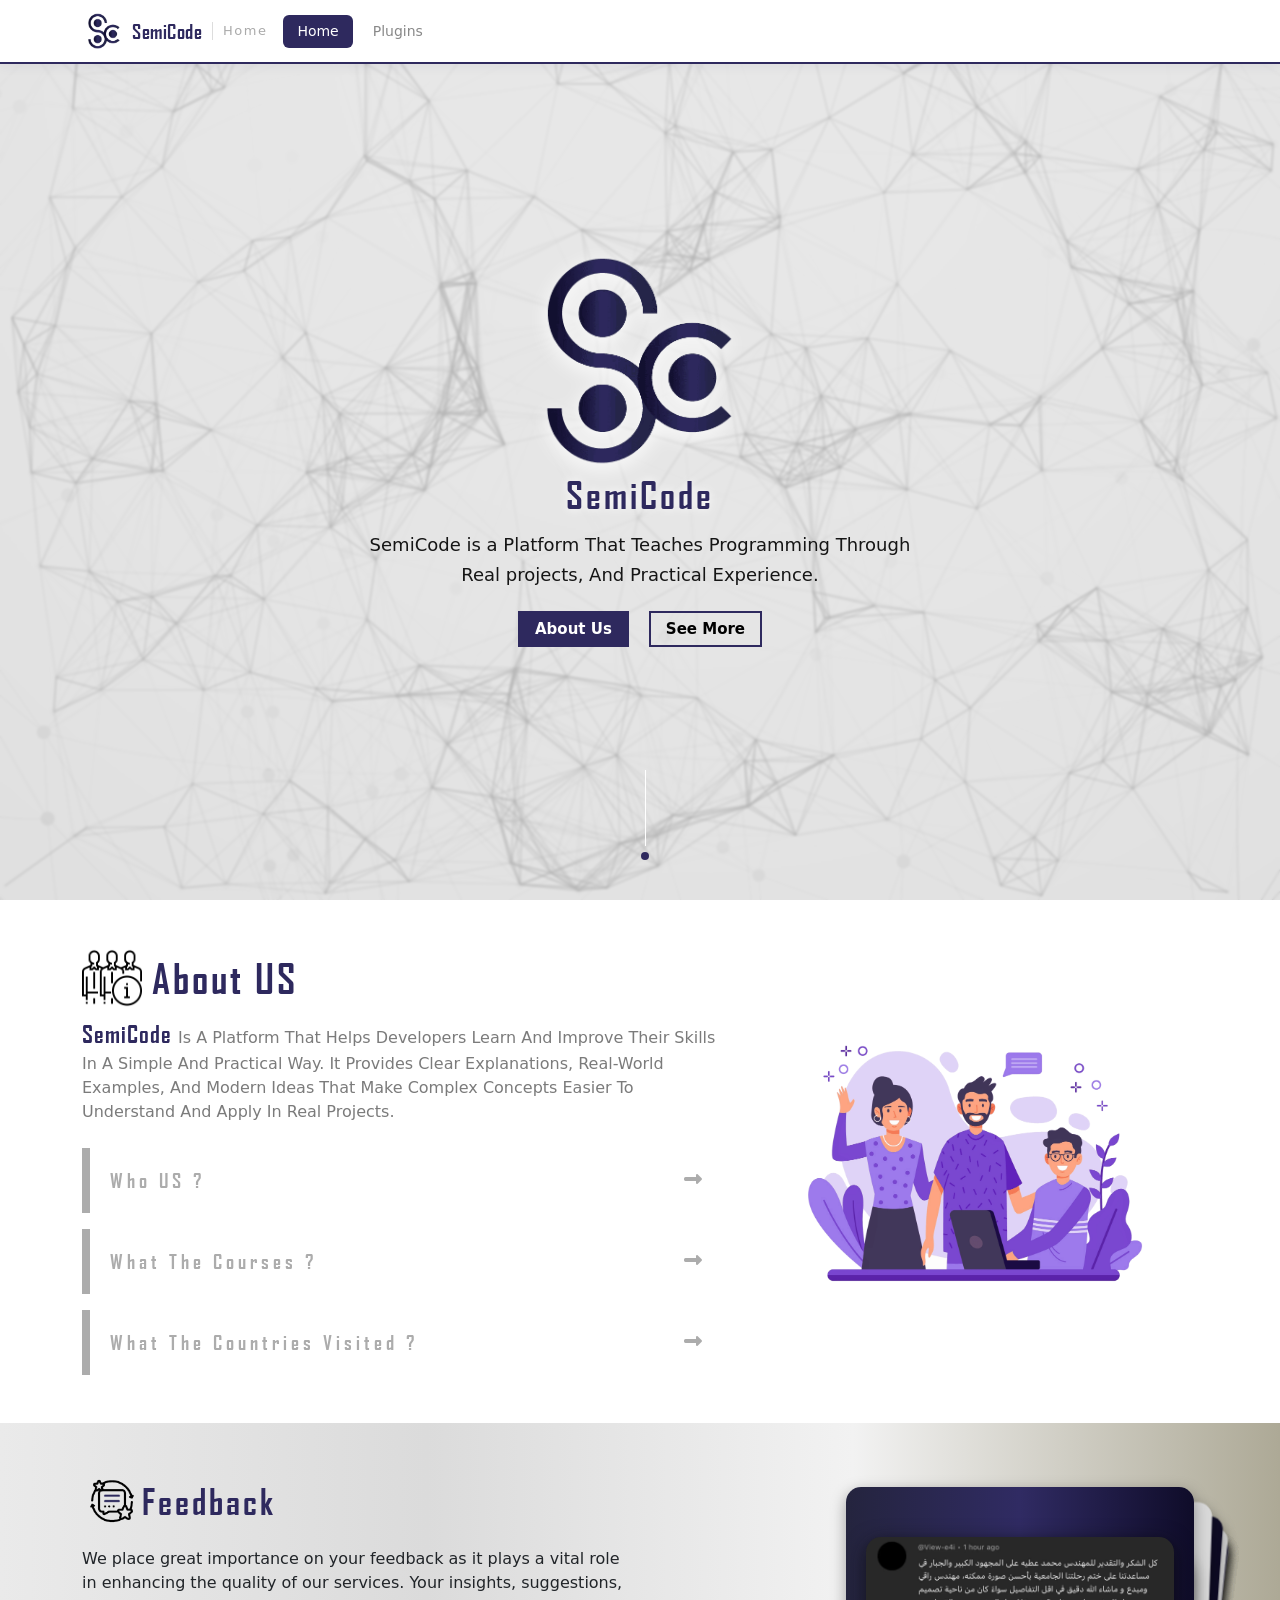
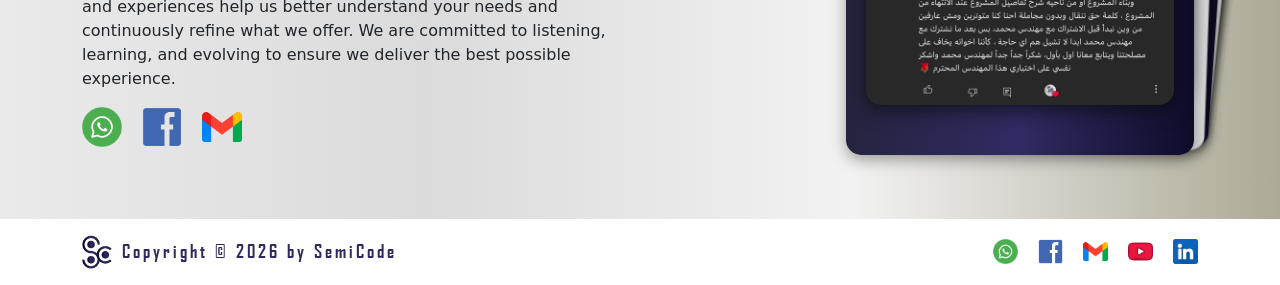
==== commit 67069975: "Add files via upload" ====
--- a/index.html
+++ b/index.html
@@ -5,7 +5,7 @@
     <meta charset="UTF-8">
     <meta name="viewport" content="width=device-width, initial-scale=1.0">
     <title>SemiCode - Home</title>
-
+    <link rel="stylesheet" href="https://cdn.jsdelivr.net/npm/swiper/swiper-bundle.min.css" />
     <link rel="stylesheet" href="css/plugins/fonts.css">
     <link rel="stylesheet" href="css/plugins/all.min.css">
     <link rel="stylesheet" href="css/plugins/bootstrap.min.css">
@@ -66,8 +66,8 @@
                 </p>
             </div>
             <div class="buttonsContainer d-flex justify-content-center align-items-center">
-                <a href="#"><button>About Us</button></a>
-                <a href="#"><button>See More</button></a>
+                <a href="#About"><button>About Us</button></a>
+                <a href="#About"><button>See More</button></a>
             </div>
         </div>
     </header>
@@ -183,62 +183,141 @@
                 </div>
                 <div class="col-lg-5 part part-right d-none d-lg-flex">
                     <div class="item">
-                        <img src="imgs/logoSemiCode.png" data-default-src="imgs/logoSemiCode.png" loading="eager" alt=""
+                        <img src="imgs/about/teamwork-concept-landing-page.png" data-default-src="imgs/about/teamwork-concept-landing-page.png" loading="eager" alt=""
                             class="img-fluid">
                     </div>
                 </div>
             </div>
         </div>
-        <div class="animation-img-1">
-            <?xml version="1.0" encoding="UTF-8"?>
-            <svg id="Layer_2" data-name="Layer 2" xmlns="http://www.w3.org/2000/svg" viewBox="0 0 108.8 108.89">
-                <defs>
-                    <style>
-                        .cls-1 {
-                            fill: #2e295e;
-                            stroke-width: 0px;
-                        }
-                    </style>
-                </defs>
-                <g id="Layer_1-2" data-name="Layer 1">
-                    <g id="_53" data-name="53">
-                        <path class="cls-1"
-                            d="M108.19,63.76c-6.8-1.29-14.24-2.59-20.07-6.8-1.62-2.91.97-5.5,2.91-7.77,4.85-6.8,8.74-12.95,10.68-21.04.32-2.27-.65-5.5-3.24-5.18-5.18,4.53-11.65,8.09-18.45,9.06-1.62.32-2.59-1.29-2.91-2.59-.97-9.06-3.56-17.8-7.12-25.89-.97-1.94-2.91-3.56-5.18-3.56-2.27.32-1.62,3.24-1.94,4.85-1.29,5.83-2.59,11.33-6.15,15.86-.97,1.29-2.59.65-3.88,0-8.09-5.83-15.54-11-24.92-13.59-1.62-.32-2.91.32-4.21.97s-.65,1.62-.65,2.27c3.56,6.15,8.09,11.33,9.06,18.45,0,1.62-1.29,2.59-2.59,2.59-9.39,1.29-17.8,3.56-26.22,7.44-2.27,1.29-4.21,3.88-2.91,6.47,6.8.97,13.27,2.27,19.42,6.15,1.29.65,1.94,1.94,1.29,3.24-3.56,6.15-8.09,11.33-11,17.8-1.29,2.91-2.27,5.5-3.24,8.41-.32,1.94.32,3.88,1.94,4.85.65.32,1.62.32,2.27-.32l.97-.97c.97-.32,1.62-.97,2.27-1.62,4.85-2.59,9.06-6.15,14.56-5.83.97,0,1.94,0,2.27,1.29.97,3.88.97,7.44,1.94,11.33.32,1.29.65,2.27.97,3.56,1.62,4.53,2.59,9.06,5.5,13.27.97,1.62,3.24,3.24,5.5,1.94,1.29-5.5,1.94-10.68,4.21-15.86,1.29-2.27,2.59-5.83,5.5-4.53,1.62.65,3.24,1.94,4.85,3.24,6.47,4.85,13.59,8.09,21.04,10.68,1.29.32,2.59,0,3.56-.65.65-.65,2.27-1.62,1.62-2.59-4.21-5.83-8.09-11.98-9.39-18.77.65-2.59,3.56-2.91,5.83-2.91,8.41-.97,16.18-3.56,23.95-7.44,1.62-.97,3.56-3.88,1.94-5.83Z" />
-                    </g>
-                </g>
-            </svg>
-        </div>
-        <div class="animation-img-2">
-            <?xml version="1.0" encoding="UTF-8"?>
-            <svg id="Layer_2" data-name="Layer 2" xmlns="http://www.w3.org/2000/svg" viewBox="0 0 108.89 108.89">
-                <defs>
-                    <style>
-                        .cls-1 {
-                            fill: #2e295e;
-                            stroke-width: 0px;
-                        }
-                    </style>
-                </defs>
-                <g id="Layer_1-2" data-name="Layer 1">
-                    <g>
-                        <polygon class="cls-1"
-                            points="108.57 62.77 91.29 47.54 91.29 63.63 47.44 63.63 47.44 88.82 108.89 88.82 108.89 62.77 108.57 62.77" />
-                        <polygon class="cls-1"
-                            points="63.63 61.45 88.82 61.45 88.82 0 62.77 0 62.77 .32 47.54 17.61 63.63 17.61 63.63 61.45" />
-                        <polygon class="cls-1"
-                            points="61.45 20.07 0 20.07 0 46.13 .32 46.13 17.61 61.36 17.61 45.26 61.45 45.26 61.45 20.07" />
-                        <polygon class="cls-1"
-                            points="45.26 47.44 20.07 47.44 20.07 108.89 46.13 108.89 46.13 108.57 61.36 91.29 45.26 91.29 45.26 47.44" />
-                    </g>
-                </g>
-            </svg>
-        </div>
+        <a href="#Home">
+            <div class="animation-img-2">
+                <img src="imgs/logoSemiCode.png" alt="" loading="lazy">
+            </div>
+        </a>
     </section>
+
+    <section id="FeedBack" class="feedBack py-5 overflow-hidden">
+        <div class="container">
+            <div class="row justify-content-between">
+                <div class="col-md-6 column1">
+                    <div class="item d-flex flex-column justify-content-center align-items-start h-100">
+                        <div class="title">
+                            <div class="box d-flex align-items-center mb-3">
+                                <img src="imgs/icons/feedback-loop.gif" alt="feddback icon">
+                                <h3 class="mb-0">Feedback</h3>
+                            </div>
+                        </div>
+                        <p class="mb-3">We place great importance on your feedback as it plays a vital role in enhancing the quality of our
+                            services. Your
+                            insights, suggestions, and experiences help us better understand your needs and continuously refine what we offer.
+                            We
+                            are committed to listening, learning, and evolving to ensure we deliver the best possible experience.</p>
+                        <ul>
+                            <a href="https://wa.me/201021080042" target="_blank" target="_blank">
+                                <li>
+                                    <img src="imgs/icons/whatsapp_12635043.png" alt="whatsapp icon">
+                                </li>
+                            </a>
+                            <a href="https://www.facebook.com/share/1B1nTrkCXF/" target="_blank">
+                                <li>
+                                    <img src="imgs/icons/social_13670330.png" alt="facebook icon">
+                                </li>
+                            </a>
+                            <a href="https://mail.google.com/mail/?view=cm&fs=1&to=semicodeacademy@gmail.com &su=Hello&body=This is my message"
+                                target="_blank">
+                                <li>
+                                    <img src="imgs/icons/gmail_5968534.png" alt="gmail icon">
+                                </li>
+                            </a>
+                        </ul>
+                    </div>
+                </div>
+                <div class="col-md-4 column2 p-3">
+                    <div class="item">
+                        <div class="swiper mySwiper">
+                            <div class="swiper-wrapper">
+                                <div class="swiper-slide">
+                                    <img src="imgs/feedBack/feedback_1-50ff9a99.jpg" alt="feedBack 1" class="img-fluid">
+                                </div>
+                                <div class="swiper-slide">
+                                    <img src="imgs/feedBack/feedback_2-a58095f0.jpg" alt="feedBack 2" class="img-fluid">
+                                </div>
+                                <div class="swiper-slide">
+                                    <img src="imgs/feedBack/feedback_3-7f33ee90.jpg" alt="feedBack 3" class="img-fluid">
+                                </div>
+                                <div class="swiper-slide">
+                                    <img src="imgs/feedBack/feedback_4-b5b37eb3.jpg" alt="feedBack 4" class="img-fluid">
+                                </div>
+                                <div class="swiper-slide">
+                                    <img src="imgs/feedBack/feedback_5-d9fc02c8.jpg" alt="feedBack 5" class="img-fluid">
+                                </div>
+                                <div class="swiper-slide">
+                                    <img src="imgs/feedBack/feedback_6-aa7c5527.jpg" alt="feedBack 6" class="img-fluid">
+                                </div>
+                                <div class="swiper-slide">
+                                    <img src="imgs/feedBack/feedback_7-363eff62.jpg" alt="feedBack 7" class="img-fluid">
+                                </div>
+                                <div class="swiper-slide">
+                                    <img src="imgs/feedBack/feedback_8-e0881925.jpg" alt="feedBack 8" class="img-fluid">
+                                </div>
+                                <div class="swiper-slide">
+                                    <img src="imgs/feedBack/feedback_9-f105037e.jpg" alt="feedBack 9" class="img-fluid">
+                                </div>
+                                <div class="swiper-slide">
+                                    <img src="imgs/feedBack/feedback_10-b64d0e4c.jpg" alt="feedBack 10" class="img-fluid">
+                                </div>
+                            </div>
+                        </div>
+                    </div>
+                </div>
+            </div>
+        </div>
+    </section>
+
+    <footer id="Footer" class="bg-white py-3">
+        <div class="container d-flex flex-column flex-md-row justify-content-between align-items-center">
+            <div class="textContainer">
+                <img src="imgs/logoSemiCode.png" alt="logo SemiCod" loading="lazy">
+                <h5 class="mb-0">Copyright © 2026 by SemiCode</h5>
+            </div>
+            <div class="mediaIcons">
+                <ul>
+                    <a href="https://wa.me/201021080042" target="_blank" target="_blank">
+                        <li>
+                            <img src="imgs/icons/whatsapp_12635043.png" alt="whatsapp icon" loading="lazy">
+                        </li>
+                    </a>
+                    <a href="https://www.facebook.com/share/1B1nTrkCXF/" target="_blank">
+                        <li>
+                            <img src="imgs/icons/social_13670330.png" alt="facebook icon" loading="lazy">
+                        </li>
+                    </a>
+                    <a href="https://mail.google.com/mail/?view=cm&fs=1&to=semicodeacademy@gmail.com &su=Hello&body=This is my message"
+                        target="_blank">
+                        <li>
+                            <img src="imgs/icons/gmail_5968534.png" alt="gmail icon" loading="lazy">
+                        </li>
+                    </a>
+                    <a href="https://www.youtube.com/@SemiCode" target="_blank">
+                        <li>
+                            <img src="imgs/icons/youtube_246153.png" alt="youtube icon" loading="lazy">
+                        </li>
+                    </a>
+                    <a href="https://www.linkedin.com/company/semicodetech/posts/?feedView=all" target="_blank">
+                        <li>
+                            <img src="imgs/icons/linkedin.png" alt="linkedin icon" loading="lazy">
+                        </li>
+                    </a>
+                </ul>
+            </div>
+        </div>
+    </footer>
 
 
     <script src="js/plugins/particles.min.js"></script>
     <script src="js/plugins/app.js"></script>
-
+    <script src="https://cdn.jsdelivr.net/npm/swiper/swiper-bundle.min.js"></script>
+    <script src="js/plugins/swiperActive.js"></script>
     <script src="js/plugins/bootstrap.bundle.min.js"></script>
     <script src="js/plugins/using_Plugins.js"></script>
     <script src="js/functions.js"></script>
--- a/css/style.css
+++ b/css/style.css
@@ -97,6 +97,19 @@
   background: -webkit-linear-gradient(to right, #eaeaea, #dbdbdb, #f2f2f2, #ada996);
   background: linear-gradient(to right, #eaeaea, #dbdbdb, #f2f2f2, #ada996);
 }
+body::-webkit-scrollbar {
+  width: 5px;
+  transition: all 0.3s ease-in-out;
+}
+body::-webkit-scrollbar-track {
+  background: transparent;
+}
+body::-webkit-scrollbar-thumb {
+  background-color: var(--secound);
+}
+body::-webkit-scrollbar-thumb:hover {
+  background: rgb(0, 0, 38);
+}
 
 h1,
 h2,
@@ -346,6 +359,20 @@
 
 header.home#Home {
   position: relative;
+  background-image: url("../imgs/bg_2.jpg");
+  background-size: cover;
+  background-position: center;
+  background-repeat: no-repeat;
+}
+header.home#Home::after {
+  content: "";
+  position: absolute;
+  top: 0;
+  left: 0;
+  width: 100%;
+  height: 100%;
+  background-color: rgba(225, 225, 225, 0.8);
+  backdrop-filter: blur(1px);
 }
 header.home#Home #particles-js {
   position: absolute;
@@ -368,7 +395,7 @@
   transform: translateY(20px);
   opacity: 0;
   transition: all 0.4s 0.3s ease-in-out;
-  filter: drop-shadow(0 0px 10px rgba(0, 0, 0, 0.3));
+  filter: drop-shadow(0 5px 10px rgb(255, 255, 255));
 }
 @media (max-width: 1300px) {
   header.home#Home .container .logoContainer img {
@@ -399,6 +426,7 @@
   transform: translateY(20px);
   opacity: 0;
   transition: all 0.4s 0.6s ease-in-out;
+  text-shadow: 0 0px 10px rgb(255, 255, 255);
 }
 header.home#Home .container .logoContainer h1.show {
   transform: translateY(0px);
@@ -484,10 +512,6 @@
   color: white;
 }
 
-body {
-  height: 5000px;
-}
-
 #About {
   position: relative;
 }
@@ -536,6 +560,16 @@
   font-weight: 400;
   font-size: 22px;
   transition-duration: 0.4s;
+}
+@media (max-width: 1300px) {
+  #About .base .row-1 > .part.part-left .item .row-2 .box > .item .part.part-top h4 {
+    font-size: 18px !important;
+  }
+}
+@media (min-width: 371px) and (max-width: 1300px) {
+  #About .base .row-1 > .part.part-left .item .row-2 .box > .item .part.part-top h4 {
+    font-size: 20px !important;
+  }
 }
 #About .base .row-1 > .part.part-left .item .row-2 .box > .item .part.part-top .question {
   color: var(--text-primary);
@@ -715,15 +749,15 @@
   justify-content: center;
   align-items: center;
   flex-direction: row;
-  width: 55%;
-  transition: opacity 0.35s ease, transform 0.35s ease;
-  transform: translateY(0);
-}
-#About .base .row-1 > .part.part-right .item img {
   width: 100%;
   transition: opacity 0.35s ease, transform 0.35s ease;
   transform: translateY(0);
 }
+#About .base .row-1 > .part.part-right .item img {
+  width: 80%;
+  transition: opacity 0.35s ease, transform 0.35s ease;
+  transform: translateY(0);
+}
 #About .base .row-1 > .part.part-right .item img.fade-out {
   opacity: 0;
   transform: translateY(15px);
@@ -731,34 +765,18 @@
 #About .base .row-1 > .part.part-right .item img.fade-in {
   animation: slideUp 0.35s ease forwards;
 }
-#About .animation-img-1 {
-  position: absolute;
-  top: 35px;
-  right: 35px;
-}
-#About .animation-img-1 svg {
-  width: 100px;
-  overflow: auto !important;
-  opacity: 0.5;
-  animation-name: move-about;
-  animation-duration: 3s;
-  animation-iteration-count: infinite;
-  animation-timing-function: linear;
-  animation-direction: normal;
-}
 #About .animation-img-2 {
   position: absolute;
-  bottom: 35px;
-  right: 35px;
-}
-#About .animation-img-2 svg {
-  width: 100px;
-  overflow: auto !important;
-  opacity: 0.5;
-  animation-name: move-about;
-  animation-duration: 3s;
-  animation-iteration-count: infinite;
-  animation-timing-function: linear;
+  bottom: 30px;
+  right: 30px;
+}
+@media (max-width: 1300px) {
+  #About .animation-img-2 {
+    display: none;
+  }
+}
+#About .animation-img-2 img {
+  width: 50px;
 }
 
 @keyframes move-about {
@@ -769,6 +787,94 @@
     transform: rotate(360deg);
   }
 }
+@media (max-width: 1300px) {
+  section#FeedBack .container .row .column1 {
+    margin-bottom: 1.5rem;
+  }
+}
+section#FeedBack .container .row .column1 .item h3 {
+  font-size: 35px;
+  color: #2E295E;
+}
+section#FeedBack .container .row .column1 .item img {
+  width: 60px;
+}
+section#FeedBack .container .row .column1 .item ul {
+  margin: 0;
+  padding: 0;
+  display: flex;
+  list-style: none;
+  gap: 20px;
+}
+section#FeedBack .container .row .column1 .item ul a:hover img {
+  transform: scale(0.9);
+}
+section#FeedBack .container .row .column1 .item ul a li img {
+  width: 40px;
+  transition: all 0.3s ease-in-out;
+}
+section#FeedBack .container .row .column2 .item {
+  height: 100%;
+}
+section#FeedBack .container .row .column2 .item .swiper.mySwiper {
+  height: 100%;
+}
+section#FeedBack .container .row .column2 .item .swiper.mySwiper .swiper-wrapper {
+  height: 100%;
+}
+section#FeedBack .container .row .column2 .item .swiper.mySwiper .swiper-wrapper .swiper-slide {
+  height: 100%;
+  background: #0f0c29;
+  background: -webkit-linear-gradient(to right, #24243e, #302b63, #0f0c29);
+  background: linear-gradient(to right, #24243e, #302b63, #0f0c29);
+  display: flex;
+  justify-content: center;
+  align-items: center;
+  flex-direction: row;
+  padding: 20px;
+  border-radius: 15px;
+  box-shadow: rgba(0, 0, 0, 0.35) 0px 5px 15px;
+}
+section#FeedBack .container .row .column2 .item .swiper.mySwiper .swiper-wrapper .swiper-slide img {
+  border-radius: 15px;
+  filter: drop-shadow(0 5px 10px rgba(7, 7, 7, 0.678));
+}
+section#FeedBack .container .row .column2 .item .swiper.mySwiper .swiper-wrapper .swiper-slide:nth-of-type(even) {
+  background: white;
+}
+
+footer .container .textContainer {
+  display: flex;
+  justify-content: center;
+  align-items: center;
+  flex-direction: row;
+  gap: 10px;
+}
+footer .container .textContainer img {
+  width: 30px;
+}
+footer .container .textContainer h5 {
+  font-size: 18px;
+  color: #2E295E;
+}
+footer .container .mediaIcons ul {
+  margin: 0;
+  padding: 0;
+  display: flex;
+  justify-content: center;
+  align-items: center;
+  flex-direction: row;
+  list-style: none;
+  gap: 20px;
+}
+footer .container .mediaIcons ul a:hover img {
+  transform: scale(0.9);
+}
+footer .container .mediaIcons ul a li img {
+  width: 25px;
+  transition: all 0.3s ease-in-out;
+}
+
 #PluginHeader {
   display: flex;
   flex-direction: column;
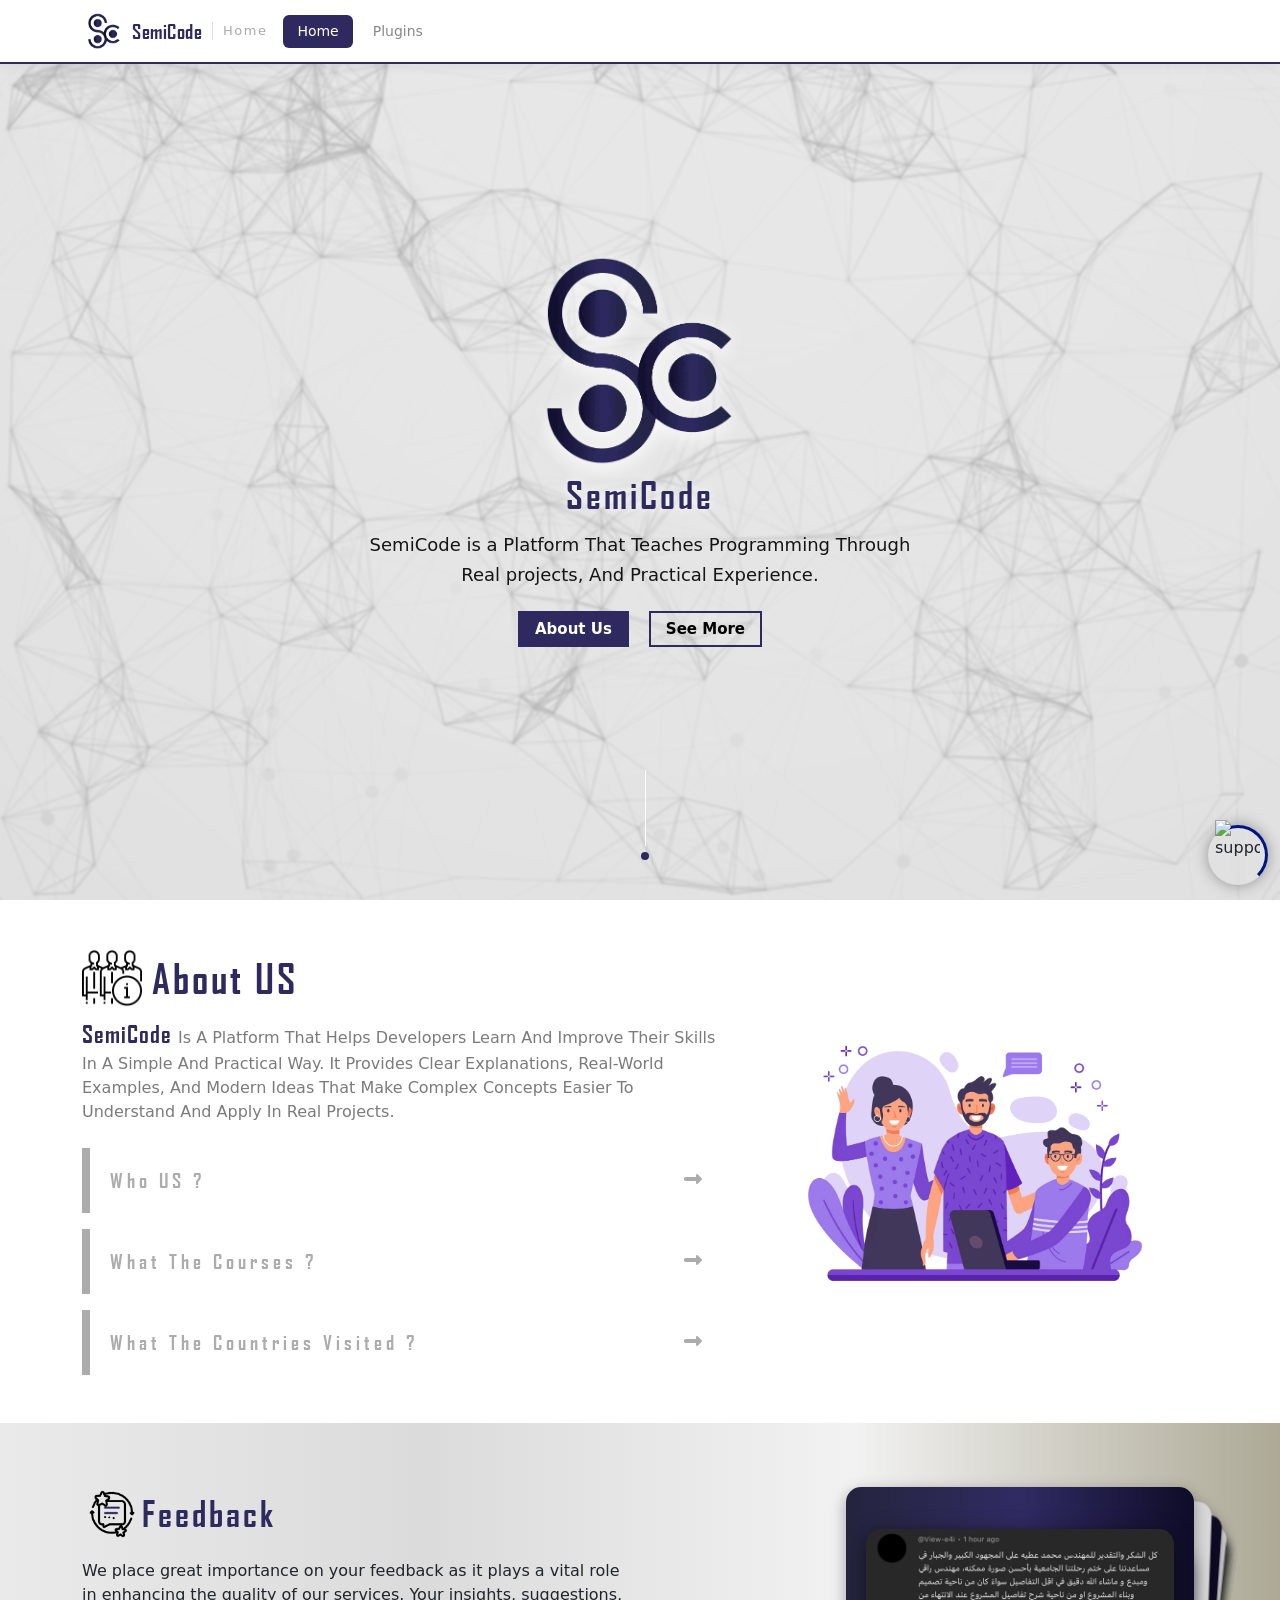
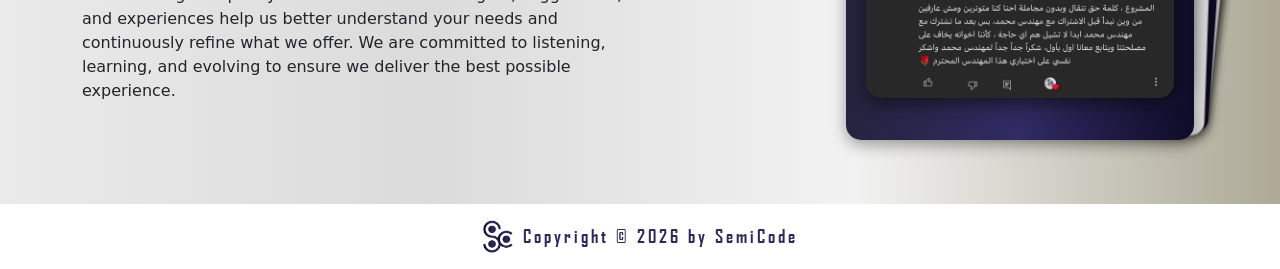
==== commit 951599e4: "Add files via upload" ====
--- a/index.html
+++ b/index.html
@@ -47,6 +47,12 @@
             </div>
         </div>
     </nav>
+
+    <a href="https://semicode.tech/support" target="_blank">
+        <div class="support">
+            <img src="imgs/icons/support-24.gif" alt="support" loading="lazy">
+        </div>
+    </a>
 
     <div class="scroll-indicator">
         <div class="scroll-indicator__line"></div>
@@ -189,11 +195,11 @@
                 </div>
             </div>
         </div>
-        <a href="#Home">
+        <!-- <a href="#Home">
             <div class="animation-img-2">
                 <img src="imgs/logoSemiCode.png" alt="" loading="lazy">
             </div>
-        </a>
+        </a> -->
     </section>
 
     <section id="FeedBack" class="feedBack py-5 overflow-hidden">
@@ -212,24 +218,9 @@
                             insights, suggestions, and experiences help us better understand your needs and continuously refine what we offer.
                             We
                             are committed to listening, learning, and evolving to ensure we deliver the best possible experience.</p>
-                        <ul>
-                            <a href="https://wa.me/201021080042" target="_blank" target="_blank">
-                                <li>
-                                    <img src="imgs/icons/whatsapp_12635043.png" alt="whatsapp icon">
-                                </li>
-                            </a>
-                            <a href="https://www.facebook.com/share/1B1nTrkCXF/" target="_blank">
-                                <li>
-                                    <img src="imgs/icons/social_13670330.png" alt="facebook icon">
-                                </li>
-                            </a>
-                            <a href="https://mail.google.com/mail/?view=cm&fs=1&to=semicodeacademy@gmail.com &su=Hello&body=This is my message"
-                                target="_blank">
-                                <li>
-                                    <img src="imgs/icons/gmail_5968534.png" alt="gmail icon">
-                                </li>
-                            </a>
-                        </ul>
+                        <!-- <a href="">
+                            <button class="support"> <img src="" alt="support icon"> Support you</button>
+                        </a> -->
                     </div>
                 </div>
                 <div class="col-md-4 column2 p-3">
@@ -276,11 +267,11 @@
 
     <footer id="Footer" class="bg-white py-3">
         <div class="container d-flex flex-column flex-md-row justify-content-between align-items-center">
-            <div class="textContainer">
+            <div class="textContainer w-100 text-center">
                 <img src="imgs/logoSemiCode.png" alt="logo SemiCod" loading="lazy">
                 <h5 class="mb-0">Copyright © 2026 by SemiCode</h5>
             </div>
-            <div class="mediaIcons">
+            <!-- <div class="mediaIcons">
                 <ul>
                     <a href="https://wa.me/201021080042" target="_blank" target="_blank">
                         <li>
@@ -309,7 +300,7 @@
                         </li>
                     </a>
                 </ul>
-            </div>
+            </div> -->
         </div>
     </footer>
 
--- a/css/style.css
+++ b/css/style.css
@@ -170,6 +170,51 @@
   animation: dot-appear 1.8s cubic-bezier(0.4, 0, 0.2, 1) infinite;
 }
 
+.support {
+  position: fixed;
+  bottom: 30px;
+  right: 30px;
+  z-index: 10;
+  display: flex;
+  align-items: center;
+  justify-content: center;
+  cursor: pointer;
+}
+@media (max-width: 1300px) {
+  .support {
+    bottom: 10px;
+    right: 20px;
+  }
+  .support::before {
+    width: 60px !important;
+    height: 60px !important;
+  }
+  .support img {
+    width: 45px !important;
+  }
+}
+.support::before {
+  content: "";
+  position: absolute;
+  width: 70px;
+  height: 70px;
+  border: 3px solid transparent;
+  border-top-color: #011582;
+  border-right-color: #011582;
+  border-radius: 50%;
+  animation: spin 2s linear infinite;
+  z-index: -1;
+  backdrop-filter: blur(4px);
+  box-shadow: rgba(0, 0, 0, 0.35) 0px 0px 15px;
+}
+.support img {
+  width: 55px;
+  height: 70px;
+  object-fit: contain;
+  position: relative;
+  z-index: 1;
+}
+
 nav.navbar {
   background: #fff;
   border-bottom: 2px solid #2e295e;
@@ -799,19 +844,18 @@
 section#FeedBack .container .row .column1 .item img {
   width: 60px;
 }
-section#FeedBack .container .row .column1 .item ul {
-  margin: 0;
-  padding: 0;
-  display: flex;
-  list-style: none;
-  gap: 20px;
-}
-section#FeedBack .container .row .column1 .item ul a:hover img {
-  transform: scale(0.9);
-}
-section#FeedBack .container .row .column1 .item ul a li img {
-  width: 40px;
+section#FeedBack .container .row .column1 .item button.support {
+  background: #2E295E;
+  color: #fff;
+  border: none;
+  padding: 10px 20px;
+  border-radius: 5px;
+  font-size: 16px;
+  cursor: pointer;
   transition: all 0.3s ease-in-out;
+}
+section#FeedBack .container .row .column1 .item button.support:hover {
+  background: #1b1a3a;
 }
 section#FeedBack .container .row .column2 .item {
   height: 100%;
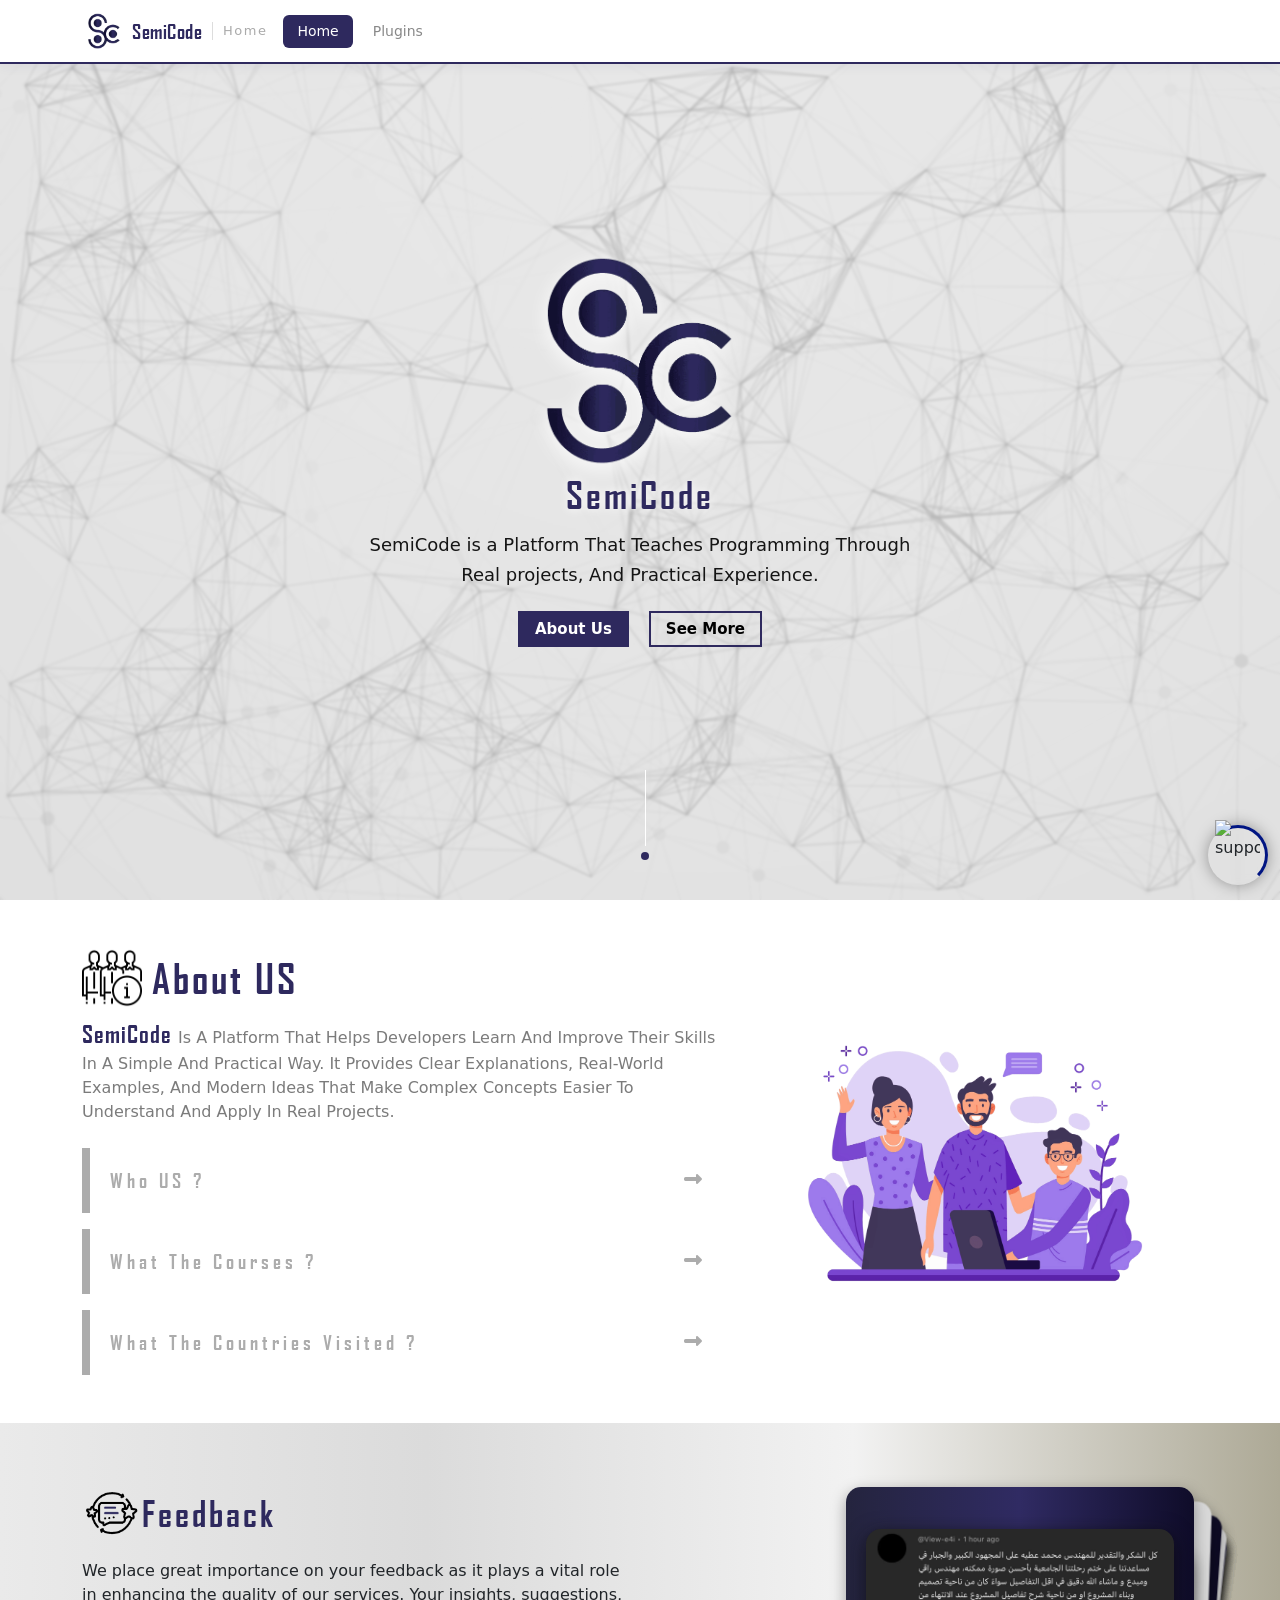
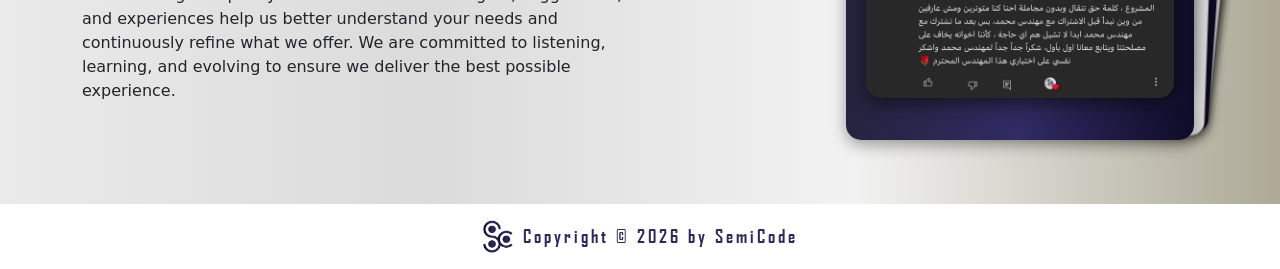
==== commit ad4082cf: "Add files via upload" ====
--- a/index.html
+++ b/index.html
@@ -50,7 +50,7 @@
 
     <a href="https://semicode.tech/support" target="_blank">
         <div class="support">
-            <img src="imgs/icons/support-24.gif" alt="support" loading="lazy">
+            <img src="imgs/icons/customer-service.gif" alt="support" loading="lazy">
         </div>
     </a>
 
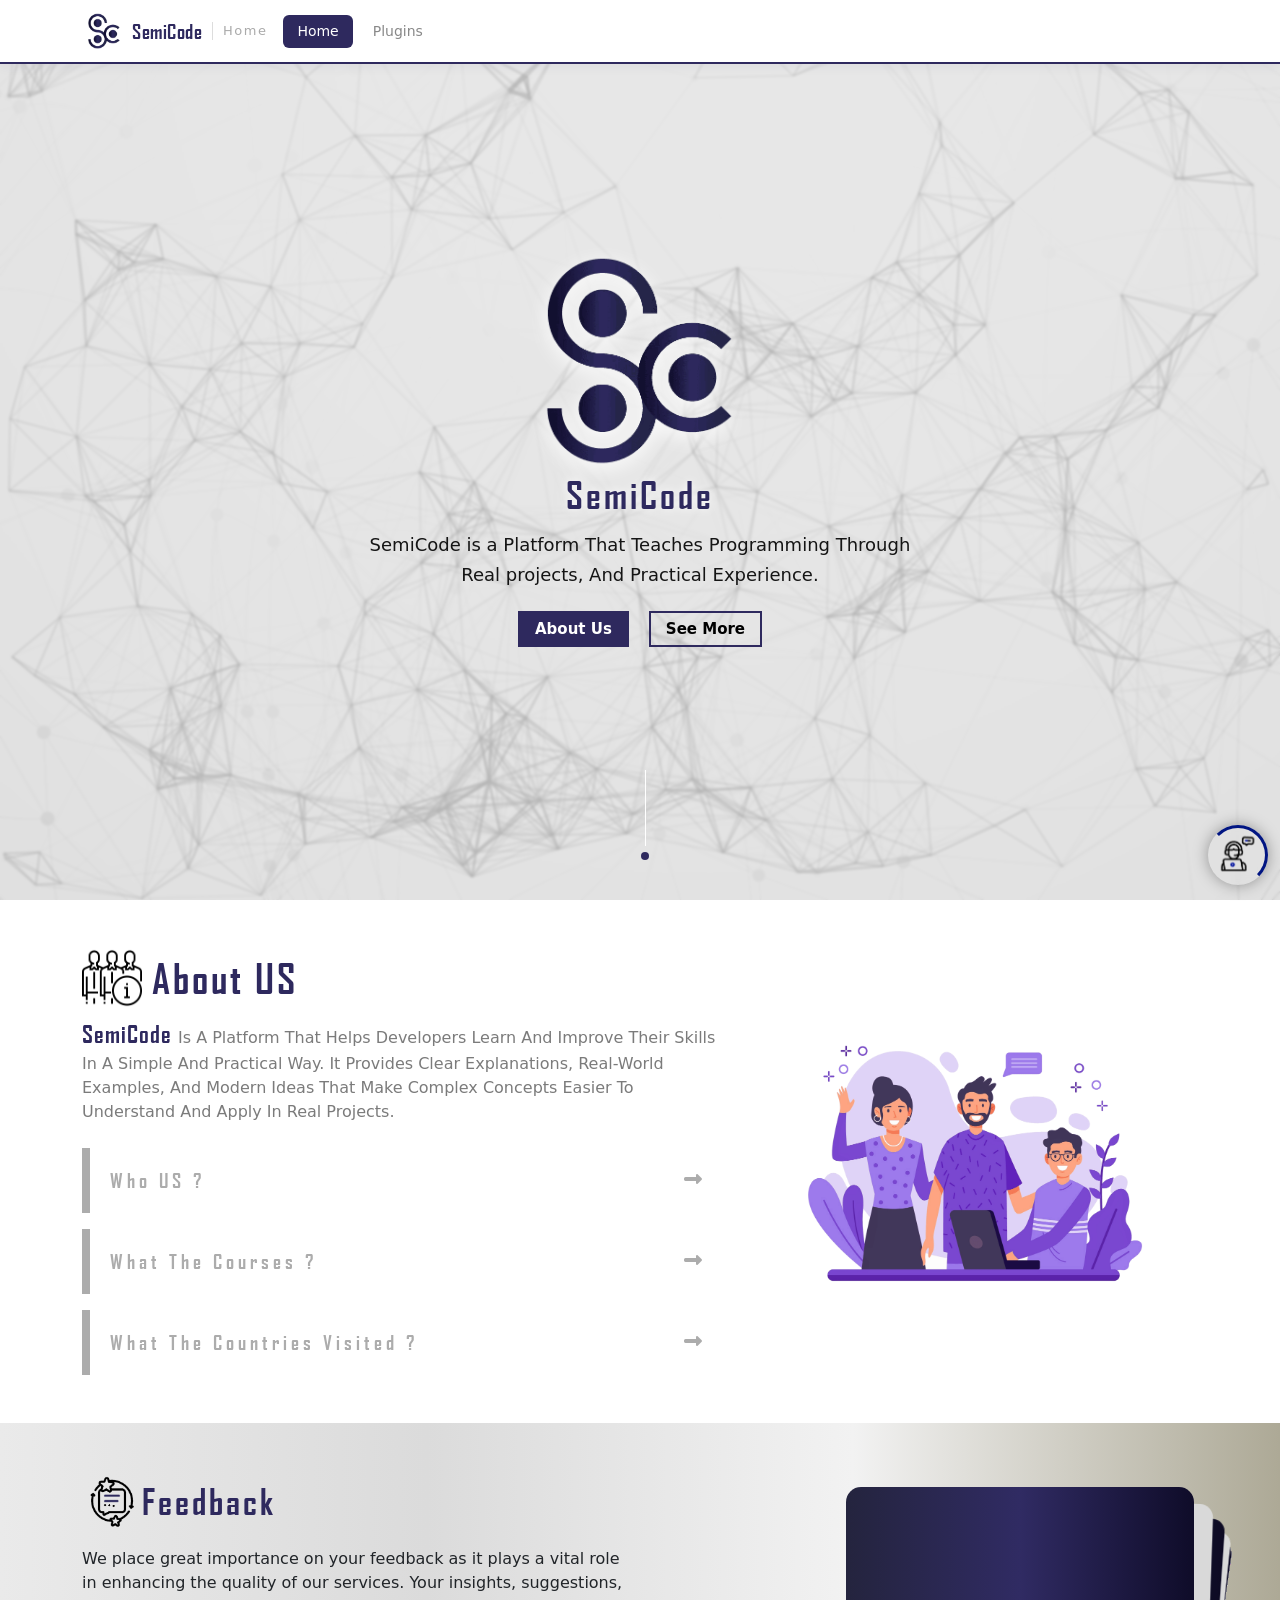
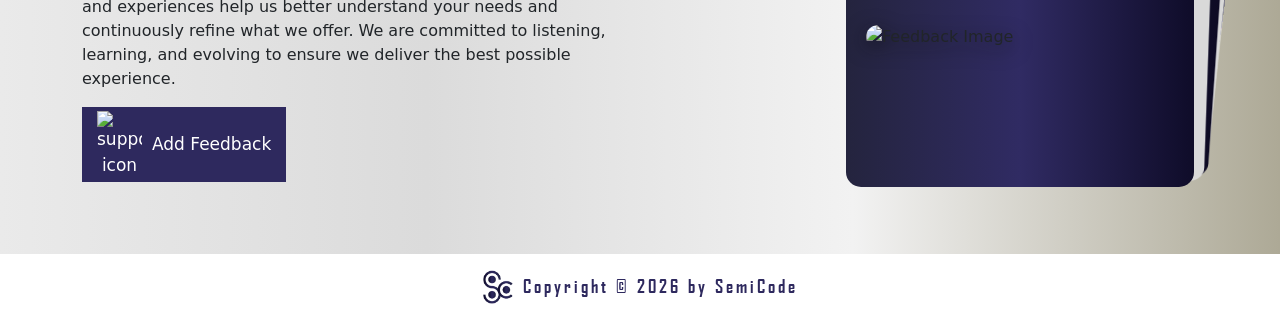
==== commit 57f3a3b3: "Add files via upload" ====
--- a/index.html
+++ b/index.html
@@ -218,45 +218,16 @@
                             insights, suggestions, and experiences help us better understand your needs and continuously refine what we offer.
                             We
                             are committed to listening, learning, and evolving to ensure we deliver the best possible experience.</p>
-                        <!-- <a href="">
-                            <button class="support"> <img src="" alt="support icon"> Support you</button>
-                        </a> -->
+                        <a href="https://semicode.tech/support" class="addFeedBack">
+                            <button class="support2"> <img src="imgs/icons/good-review.gif" alt="support icon">Add Feedback</button>
+                        </a>
                     </div>
                 </div>
                 <div class="col-md-4 column2 p-3">
                     <div class="item">
                         <div class="swiper mySwiper">
                             <div class="swiper-wrapper">
-                                <div class="swiper-slide">
-                                    <img src="imgs/feedBack/feedback_1-50ff9a99.jpg" alt="feedBack 1" class="img-fluid">
-                                </div>
-                                <div class="swiper-slide">
-                                    <img src="imgs/feedBack/feedback_2-a58095f0.jpg" alt="feedBack 2" class="img-fluid">
-                                </div>
-                                <div class="swiper-slide">
-                                    <img src="imgs/feedBack/feedback_3-7f33ee90.jpg" alt="feedBack 3" class="img-fluid">
-                                </div>
-                                <div class="swiper-slide">
-                                    <img src="imgs/feedBack/feedback_4-b5b37eb3.jpg" alt="feedBack 4" class="img-fluid">
-                                </div>
-                                <div class="swiper-slide">
-                                    <img src="imgs/feedBack/feedback_5-d9fc02c8.jpg" alt="feedBack 5" class="img-fluid">
-                                </div>
-                                <div class="swiper-slide">
-                                    <img src="imgs/feedBack/feedback_6-aa7c5527.jpg" alt="feedBack 6" class="img-fluid">
-                                </div>
-                                <div class="swiper-slide">
-                                    <img src="imgs/feedBack/feedback_7-363eff62.jpg" alt="feedBack 7" class="img-fluid">
-                                </div>
-                                <div class="swiper-slide">
-                                    <img src="imgs/feedBack/feedback_8-e0881925.jpg" alt="feedBack 8" class="img-fluid">
-                                </div>
-                                <div class="swiper-slide">
-                                    <img src="imgs/feedBack/feedback_9-f105037e.jpg" alt="feedBack 9" class="img-fluid">
-                                </div>
-                                <div class="swiper-slide">
-                                    <img src="imgs/feedBack/feedback_10-b64d0e4c.jpg" alt="feedBack 10" class="img-fluid">
-                                </div>
+                                
                             </div>
                         </div>
                     </div>
@@ -311,6 +282,8 @@
     <script src="js/plugins/swiperActive.js"></script>
     <script src="js/plugins/bootstrap.bundle.min.js"></script>
     <script src="js/plugins/using_Plugins.js"></script>
+    <script src="js/data/dataCourse.js"></script>
+    <script src="js/data/feedBack.js"></script>
     <script src="js/functions.js"></script>
     <script src="js/main.js"></script>
     <script src="js/pages/home.js"></script>
--- a/css/style.css
+++ b/css/style.css
@@ -837,6 +837,9 @@
     margin-bottom: 1.5rem;
   }
 }
+section#FeedBack .container .row .column1 .item {
+  position: relative;
+}
 section#FeedBack .container .row .column1 .item h3 {
   font-size: 35px;
   color: #2E295E;
@@ -844,19 +847,27 @@
 section#FeedBack .container .row .column1 .item img {
   width: 60px;
 }
-section#FeedBack .container .row .column1 .item button.support {
+section#FeedBack .container .row .column1 .item a button.support2 {
+  width: 100%;
   background: #2E295E;
   color: #fff;
   border: none;
-  padding: 10px 20px;
-  border-radius: 5px;
-  font-size: 16px;
+  display: flex;
+  justify-content: center;
+  align-items: center;
+  gap: 10px;
+  border-radius: 0px;
+  font-size: 17px;
+  padding: 4px 15px;
   cursor: pointer;
   transition: all 0.3s ease-in-out;
 }
-section#FeedBack .container .row .column1 .item button.support:hover {
+section#FeedBack .container .row .column1 .item a button.support2:hover {
   background: #1b1a3a;
 }
+section#FeedBack .container .row .column1 .item a button.support2 img {
+  width: 45px;
+}
 section#FeedBack .container .row .column2 .item {
   height: 100%;
 }
@@ -864,7 +875,7 @@
   height: 100%;
 }
 section#FeedBack .container .row .column2 .item .swiper.mySwiper .swiper-wrapper {
-  height: 100%;
+  height: 300px;
 }
 section#FeedBack .container .row .column2 .item .swiper.mySwiper .swiper-wrapper .swiper-slide {
   height: 100%;
@@ -877,11 +888,11 @@
   flex-direction: row;
   padding: 20px;
   border-radius: 15px;
-  box-shadow: rgba(0, 0, 0, 0.35) 0px 5px 15px;
 }
 section#FeedBack .container .row .column2 .item .swiper.mySwiper .swiper-wrapper .swiper-slide img {
   border-radius: 15px;
   filter: drop-shadow(0 5px 10px rgba(7, 7, 7, 0.678));
+  width: 100%;
 }
 section#FeedBack .container .row .column2 .item .swiper.mySwiper .swiper-wrapper .swiper-slide:nth-of-type(even) {
   background: white;
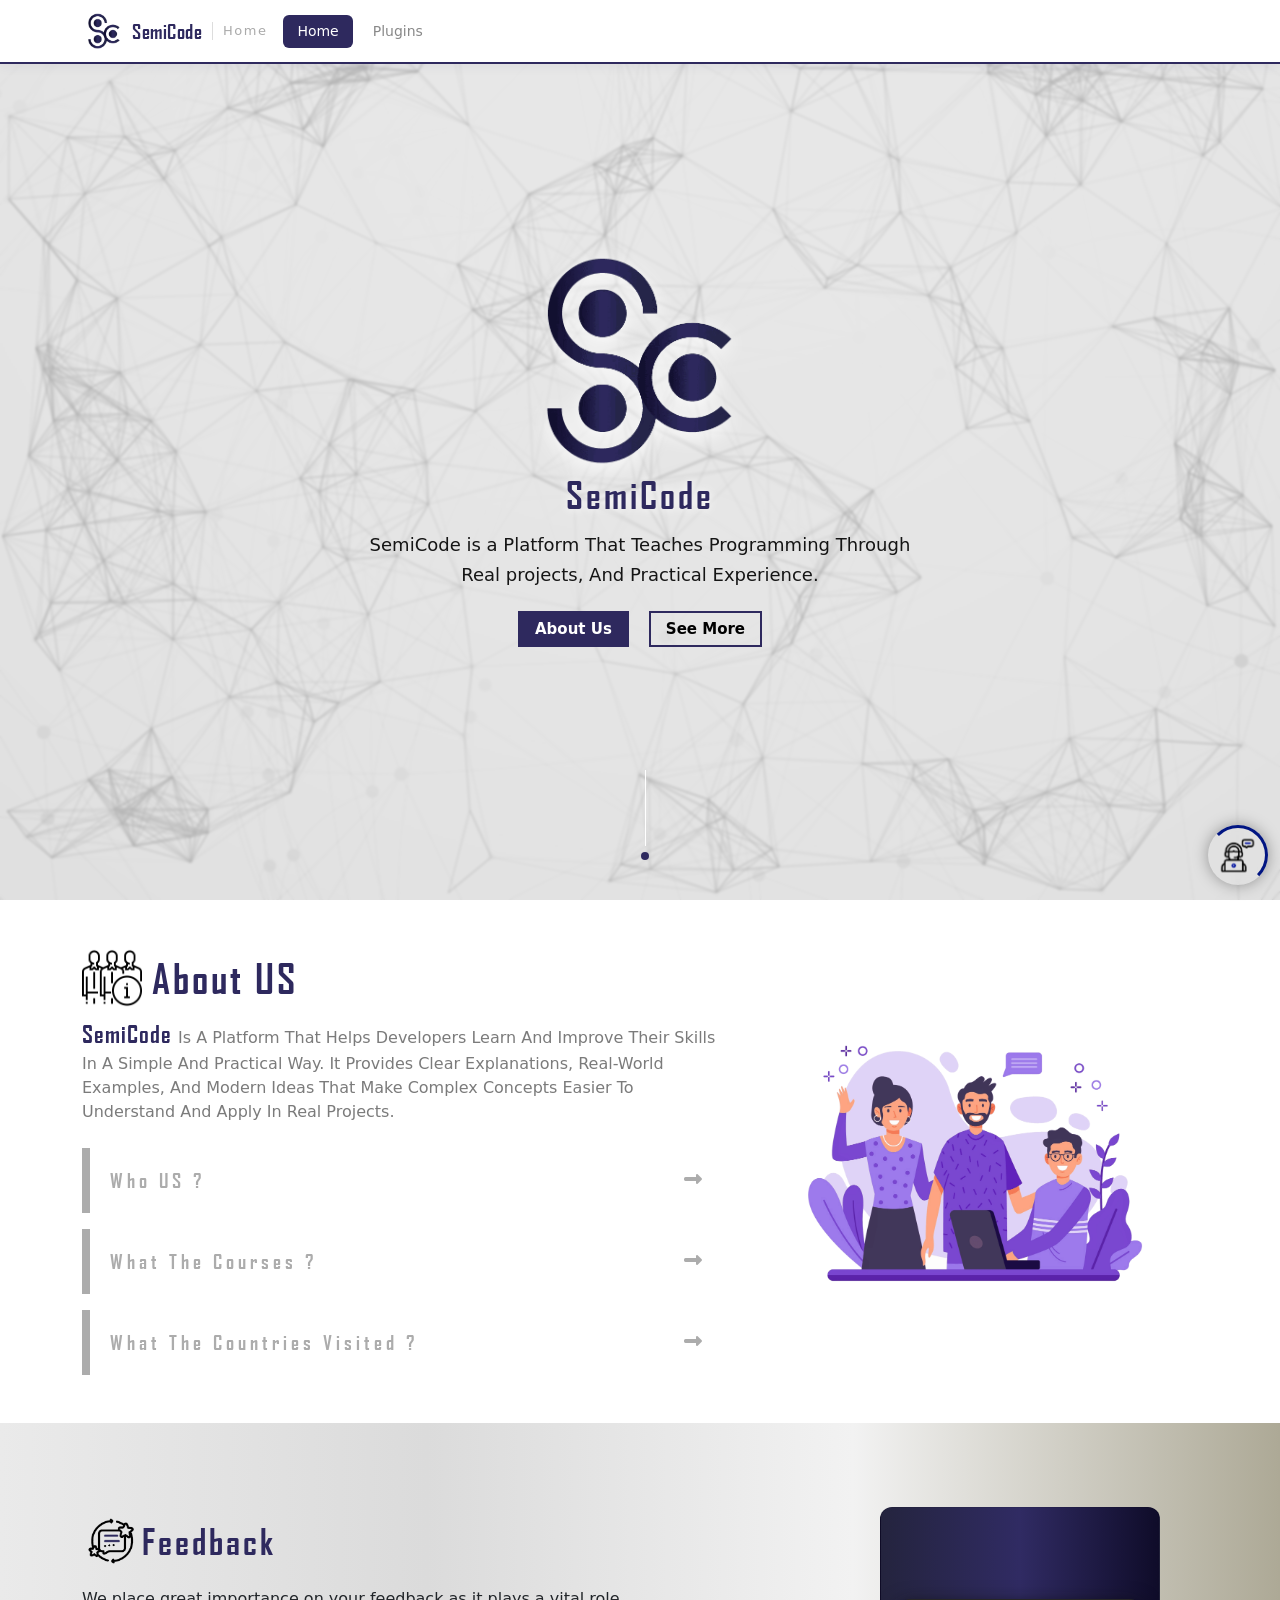
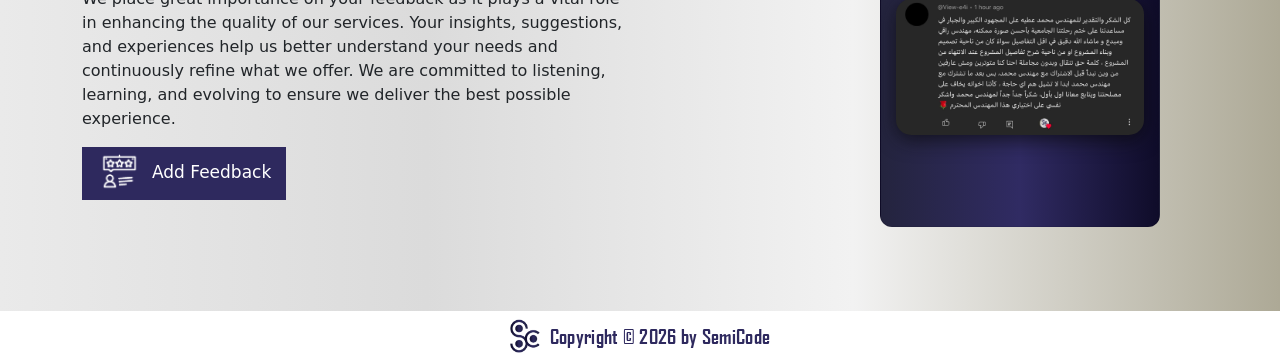
==== commit 6ac842fd: "Add files via upload" ====
--- a/index.html
+++ b/index.html
@@ -16,7 +16,6 @@
 </head>
 
 <body>
-
     <nav class="navbar navbar-expand-md position-fixed top-0 start-0 w-100">
         <div class="container nav-content">
 
@@ -141,11 +140,11 @@
                                             </p>
                                             <div class="row">
                                                 <div class="typeOfCourses changeActives my-3 col-12">
-                                                    <h6 class="me-2 active"
+                                                    <h6 class="typeOfCourse me-2 active" data-type="Frontend"
                                                         onclick="changeCoursesContent('Frontend', this);changeActives(this)">
                                                         <span>Frontend</span>
                                                     </h6>
-                                                    <h6
+                                                    <h6 class="typeOfCourse" data-type="Backend"
                                                         onclick="changeCoursesContent('Backend', this);changeActives(this)">
                                                         <span>Backend</span>
                                                     </h6>
@@ -154,13 +153,18 @@
                                                     <ul type="none" id="dataInter">
 
                                                     </ul>
+                                                    <a href="https://drive.google.com/file/d/1rs-3tc0LQYXjfGYlJFdyOoMlgdBgG0AP/view?usp=drivesdk"
+                                                        target="_blank" id="buttonRoadMap"
+                                                        class="travel-to-courses main-btn mt-2">
+                                                        <h6>See Road Map</h6>
+                                                    </a>
                                                 </div>
                                             </div>
                                         </div>
                                     </div>
                                 </div>
                             </div>
-                            <div class="box  col-12">
+                            <div class="box      col-12">
                                 <div class="item">
                                     <div class="part part-top" data-img-src="imgs\about\Partnership-bro.svg">
                                         <h4 class="question mb-0">What the Countries Visited ?</h4>
@@ -189,17 +193,14 @@
                 </div>
                 <div class="col-lg-5 part part-right d-none d-lg-flex">
                     <div class="item">
-                        <img src="imgs/about/teamwork-concept-landing-page.png" data-default-src="imgs/about/teamwork-concept-landing-page.png" loading="eager" alt=""
+                        <img src="imgs/about/teamwork-concept-landing-page.png"
+                            data-default-src="imgs/about/teamwork-concept-landing-page.png" loading="eager" alt=""
                             class="img-fluid">
                     </div>
                 </div>
             </div>
         </div>
-        <!-- <a href="#Home">
-            <div class="animation-img-2">
-                <img src="imgs/logoSemiCode.png" alt="" loading="lazy">
-            </div>
-        </a> -->
+
     </section>
 
     <section id="FeedBack" class="feedBack py-5 overflow-hidden">
@@ -213,22 +214,24 @@
                                 <h3 class="mb-0">Feedback</h3>
                             </div>
                         </div>
-                        <p class="mb-3">We place great importance on your feedback as it plays a vital role in enhancing the quality of our
+                        <p class="mb-3">We place great importance on your feedback as it plays a vital role in enhancing
+                            the quality of our
                             services. Your
-                            insights, suggestions, and experiences help us better understand your needs and continuously refine what we offer.
+                            insights, suggestions, and experiences help us better understand your needs and continuously
+                            refine what we offer.
                             We
-                            are committed to listening, learning, and evolving to ensure we deliver the best possible experience.</p>
+                            are committed to listening, learning, and evolving to ensure we deliver the best possible
+                            experience.</p>
                         <a href="https://semicode.tech/support" class="addFeedBack">
-                            <button class="support2"> <img src="imgs/icons/good-review.gif" alt="support icon">Add Feedback</button>
+                            <button class="support2"> <img src="imgs/icons/good-review.gif" alt="support icon">Add
+                                Feedback</button>
                         </a>
                     </div>
                 </div>
                 <div class="col-md-4 column2 p-3">
                     <div class="item">
                         <div class="swiper mySwiper">
-                            <div class="swiper-wrapper">
-                                
-                            </div>
+                            <div class="swiper-wrapper"></div>
                         </div>
                     </div>
                 </div>
@@ -236,56 +239,30 @@
         </div>
     </section>
 
-    <footer id="Footer" class="bg-white py-3">
+    <footer id="Footer" class="bg-white py-2">
         <div class="container d-flex flex-column flex-md-row justify-content-between align-items-center">
             <div class="textContainer w-100 text-center">
                 <img src="imgs/logoSemiCode.png" alt="logo SemiCod" loading="lazy">
                 <h5 class="mb-0">Copyright © 2026 by SemiCode</h5>
             </div>
-            <!-- <div class="mediaIcons">
-                <ul>
-                    <a href="https://wa.me/201021080042" target="_blank" target="_blank">
-                        <li>
-                            <img src="imgs/icons/whatsapp_12635043.png" alt="whatsapp icon" loading="lazy">
-                        </li>
-                    </a>
-                    <a href="https://www.facebook.com/share/1B1nTrkCXF/" target="_blank">
-                        <li>
-                            <img src="imgs/icons/social_13670330.png" alt="facebook icon" loading="lazy">
-                        </li>
-                    </a>
-                    <a href="https://mail.google.com/mail/?view=cm&fs=1&to=semicodeacademy@gmail.com &su=Hello&body=This is my message"
-                        target="_blank">
-                        <li>
-                            <img src="imgs/icons/gmail_5968534.png" alt="gmail icon" loading="lazy">
-                        </li>
-                    </a>
-                    <a href="https://www.youtube.com/@SemiCode" target="_blank">
-                        <li>
-                            <img src="imgs/icons/youtube_246153.png" alt="youtube icon" loading="lazy">
-                        </li>
-                    </a>
-                    <a href="https://www.linkedin.com/company/semicodetech/posts/?feedView=all" target="_blank">
-                        <li>
-                            <img src="imgs/icons/linkedin.png" alt="linkedin icon" loading="lazy">
-                        </li>
-                    </a>
-                </ul>
-            </div> -->
         </div>
     </footer>
 
+    <div class="popup" data-name="imgShow" onclick="closePopup()">
+        <div class="box">
+            <img src="" alt="" class="img-fluid">
+        </div>
+    </div>
 
     <script src="js/plugins/particles.min.js"></script>
     <script src="js/plugins/app.js"></script>
-    <script src="https://cdn.jsdelivr.net/npm/swiper/swiper-bundle.min.js"></script>
+    <script src="js/plugins/swiper-bundle.min.js"></script>
     <script src="js/plugins/swiperActive.js"></script>
     <script src="js/plugins/bootstrap.bundle.min.js"></script>
     <script src="js/plugins/using_Plugins.js"></script>
     <script src="js/data/dataCourse.js"></script>
     <script src="js/data/feedBack.js"></script>
     <script src="js/functions.js"></script>
-    <script src="js/main.js"></script>
     <script src="js/pages/home.js"></script>
 </body>
 
--- a/css/style.css
+++ b/css/style.css
@@ -402,6 +402,59 @@
   background: #2e295e;
 }
 
+.popup {
+  position: fixed;
+  top: 0;
+  left: 0;
+  width: 100%;
+  height: 100%;
+  background-color: rgba(0, 0, 0, 0.7);
+  z-index: 10000;
+  display: flex;
+  justify-content: center;
+  align-items: center;
+  flex-direction: row;
+  display: none;
+}
+.popup.active {
+  display: block;
+}
+.popup[data-name=imgShow] {
+  opacity: 0;
+  transition-duration: 0.3s;
+}
+.popup[data-name=imgShow].active {
+  display: flex;
+}
+.popup[data-name=imgShow].show {
+  opacity: 1;
+}
+.popup[data-name=imgShow] .box {
+  padding: 25px;
+  border: 1px solid #424242;
+  border-radius: 20px;
+  box-shadow: 0px 0px 5px 0px #fff;
+  overflow: hidden;
+  width: 800px;
+  transform: translateY(50px);
+  transition-duration: 0.5s;
+  transition-property: all;
+  opacity: 0;
+}
+@media (max-width: 1300px) {
+  .popup[data-name=imgShow] .box {
+    padding: 5px;
+    width: 310px;
+  }
+}
+.popup[data-name=imgShow] .box.active {
+  transform: translateY(0px);
+  opacity: 1;
+}
+.popup[data-name=imgShow] .box img {
+  border-radius: 20px;
+}
+
 header.home#Home {
   position: relative;
   background-image: url("../imgs/bg_2.jpg");
@@ -696,6 +749,10 @@
 #About .base .row-1 > .part.part-left .item .row-2 .box > .item .part.part-bottom .item .row .typeOfCourses h6.active::after, #About .base .row-1 > .part.part-left .item .row-2 .box > .item .part.part-bottom .item .row .typeOfCourses h6:hover::after {
   right: 0%;
 }
+#About .base .row-1 > .part.part-left .item .row-2 .box > .item .part.part-bottom .item .row .counter {
+  display: flex;
+  flex-direction: column;
+}
 #About .base .row-1 > .part.part-left .item .row-2 .box > .item .part.part-bottom .item .row .counter ul {
   display: flex;
   flex-wrap: wrap;
@@ -750,6 +807,102 @@
   font-weight: 700;
   color: #685ae6;
 }
+#About .base .row-1 > .part.part-left .item .row-2 .box > .item .part.part-bottom .item .row .counter .travel-to-courses {
+  width: max-content;
+  border: 2px solid #2e295e;
+  padding: 8px 24px;
+  color: #2e295e;
+  border-radius: 20px;
+  margin-left: auto;
+  transform: translateX(30px);
+  opacity: 0;
+  transition-duration: 0s;
+  transition-property: all;
+}
+#About .base .row-1 > .part.part-left .item .row-2 .box > .item .part.part-bottom .item .row .counter .travel-to-courses.active {
+  transition-duration: 0.3s;
+  transform: translateX(0);
+  opacity: 1;
+}
+#About .base .row-1 > .part.part-left .item .row-2 .box > .item .part.part-bottom .item .row .counter .travel-to-courses.main-btn {
+  position: relative;
+  display: block;
+  width: fit-content;
+  text-decoration: none;
+  padding: 8px 16px;
+  overflow: hidden;
+  border-radius: 1px;
+  border: 2px solid #2e295e;
+  letter-spacing: 1px;
+  text-transform: uppercase;
+  background-color: transparent;
+  outline: none;
+}
+#About .base .row-1 > .part.part-left .item .row-2 .box > .item .part.part-bottom .item .row .counter .travel-to-courses.main-btn::before, #About .base .row-1 > .part.part-left .item .row-2 .box > .item .part.part-bottom .item .row .counter .travel-to-courses.main-btn::after {
+  content: "";
+  width: 100%;
+  height: 25%;
+  display: block;
+  position: absolute;
+  top: initial;
+  right: initial;
+  bottom: initial;
+  left: initial;
+  z-index: initial;
+  background-color: #2e295e;
+  transition: all linear 0.5s 0.5s, height linear 0.5s;
+}
+#About .base .row-1 > .part.part-left .item .row-2 .box > .item .part.part-bottom .item .row .counter .travel-to-courses.main-btn::before {
+  top: 0%;
+  right: -100%;
+}
+#About .base .row-1 > .part.part-left .item .row-2 .box > .item .part.part-bottom .item .row .counter .travel-to-courses.main-btn::after {
+  bottom: 0%;
+  left: -100%;
+}
+#About .base .row-1 > .part.part-left .item .row-2 .box > .item .part.part-bottom .item .row .counter .travel-to-courses.main-btn h6 {
+  position: relative;
+  z-index: 100;
+  color: #2e295e;
+  font-weight: 700;
+  font-size: 18px;
+  transition: color ease-out 0.5s 0.1s;
+}
+@media (max-width: 1300px) {
+  #About .base .row-1 > .part.part-left .item .row-2 .box > .item .part.part-bottom .item .row .counter .travel-to-courses.main-btn h6 {
+    font-size: 13px;
+  }
+}
+@media (min-width: 371px) and (max-width: 1300px) {
+  #About .base .row-1 > .part.part-left .item .row-2 .box > .item .part.part-bottom .item .row .counter .travel-to-courses.main-btn h6 {
+    font-size: 14px;
+  }
+}
+#About .base .row-1 > .part.part-left .item .row-2 .box > .item .part.part-bottom .item .row .counter .travel-to-courses.main-btn:hover {
+  background-color: #2e295e;
+  transition: background linear 0.5s 0.5s;
+}
+#About .base .row-1 > .part.part-left .item .row-2 .box > .item .part.part-bottom .item .row .counter .travel-to-courses.main-btn:hover::before, #About .base .row-1 > .part.part-left .item .row-2 .box > .item .part.part-bottom .item .row .counter .travel-to-courses.main-btn:hover::after {
+  height: 51%;
+  transition: all linear 0.5s, height linear 0.5s 0.5s;
+}
+#About .base .row-1 > .part.part-left .item .row-2 .box > .item .part.part-bottom .item .row .counter .travel-to-courses.main-btn:hover::before {
+  right: 0;
+}
+#About .base .row-1 > .part.part-left .item .row-2 .box > .item .part.part-bottom .item .row .counter .travel-to-courses.main-btn:hover::after {
+  left: 0;
+}
+#About .base .row-1 > .part.part-left .item .row-2 .box > .item .part.part-bottom .item .row .counter .travel-to-courses.main-btn:hover h6 {
+  color: #fff;
+  transition: color ease-out 0.5s 0.7s;
+}
+#About .base .row-1 > .part.part-left .item .row-2 .box > .item .part.part-bottom .item .row .counter .travel-to-courses h6 {
+  position: relative;
+  z-index: 2100;
+  font-size: 18px;
+  letter-spacing: 0.5px;
+  margin-bottom: 0;
+}
 #About .base .row-1 > .part.part-left .item .row-2 .box > .item.active .part.part-top {
   border-color: #2e295e;
 }
@@ -765,7 +918,12 @@
 }
 @media (max-width: 1300px) {
   #About .base .row-1 > .part.part-left .item .row-2 .box > .item.active .part.part-bottom {
-    max-height: 750px;
+    max-height: 800px;
+  }
+}
+@media (min-width: 371px) and (max-width: 1300px) {
+  #About .base .row-1 > .part.part-left .item .row-2 .box > .item.active .part.part-bottom {
+    max-height: 650px;
   }
 }
 @media (min-width: 576px) and (max-width: 1300px) {
@@ -842,14 +1000,14 @@
 }
 section#FeedBack .container .row .column1 .item h3 {
   font-size: 35px;
-  color: #2E295E;
+  color: #2e295e;
 }
 section#FeedBack .container .row .column1 .item img {
   width: 60px;
 }
 section#FeedBack .container .row .column1 .item a button.support2 {
   width: 100%;
-  background: #2E295E;
+  background: #2e295e;
   color: #fff;
   border: none;
   display: flex;
@@ -872,28 +1030,44 @@
   height: 100%;
 }
 section#FeedBack .container .row .column2 .item .swiper.mySwiper {
-  height: 100%;
+  width: 350px;
+}
+@media (max-width: 1300px) {
+  section#FeedBack .container .row .column2 .item .swiper.mySwiper {
+    width: 280px;
+  }
+}
+section#FeedBack .container .row .column2 .item .swiper.mySwiper {
+  height: 360px;
+  display: flex;
+  justify-content: center;
+  align-items: center;
+  flex-direction: row;
 }
 section#FeedBack .container .row .column2 .item .swiper.mySwiper .swiper-wrapper {
-  height: 300px;
+  height: 320px;
 }
 section#FeedBack .container .row .column2 .item .swiper.mySwiper .swiper-wrapper .swiper-slide {
   height: 100%;
-  background: #0f0c29;
-  background: -webkit-linear-gradient(to right, #24243e, #302b63, #0f0c29);
   background: linear-gradient(to right, #24243e, #302b63, #0f0c29);
   display: flex;
   justify-content: center;
   align-items: center;
   flex-direction: row;
-  padding: 20px;
-  border-radius: 15px;
+  padding: 15px;
+  border-radius: 12px;
+  overflow: hidden;
+  border: 1px solid rgba(0, 0, 0, 0.08);
 }
 section#FeedBack .container .row .column2 .item .swiper.mySwiper .swiper-wrapper .swiper-slide img {
   border-radius: 15px;
   filter: drop-shadow(0 5px 10px rgba(7, 7, 7, 0.678));
   width: 100%;
 }
+section#FeedBack .container .row .column2 .item .swiper.mySwiper .swiper-wrapper .swiper-slide .swiper-lazy-preloader {
+  border-color: #2e295e;
+  border-top-color: transparent;
+}
 section#FeedBack .container .row .column2 .item .swiper.mySwiper .swiper-wrapper .swiper-slide:nth-of-type(even) {
   background: white;
 }
@@ -909,7 +1083,8 @@
   width: 30px;
 }
 footer .container .textContainer h5 {
-  font-size: 18px;
+  letter-spacing: 0.3px;
+  font-size: 20px;
   color: #2E295E;
 }
 footer .container .mediaIcons ul {
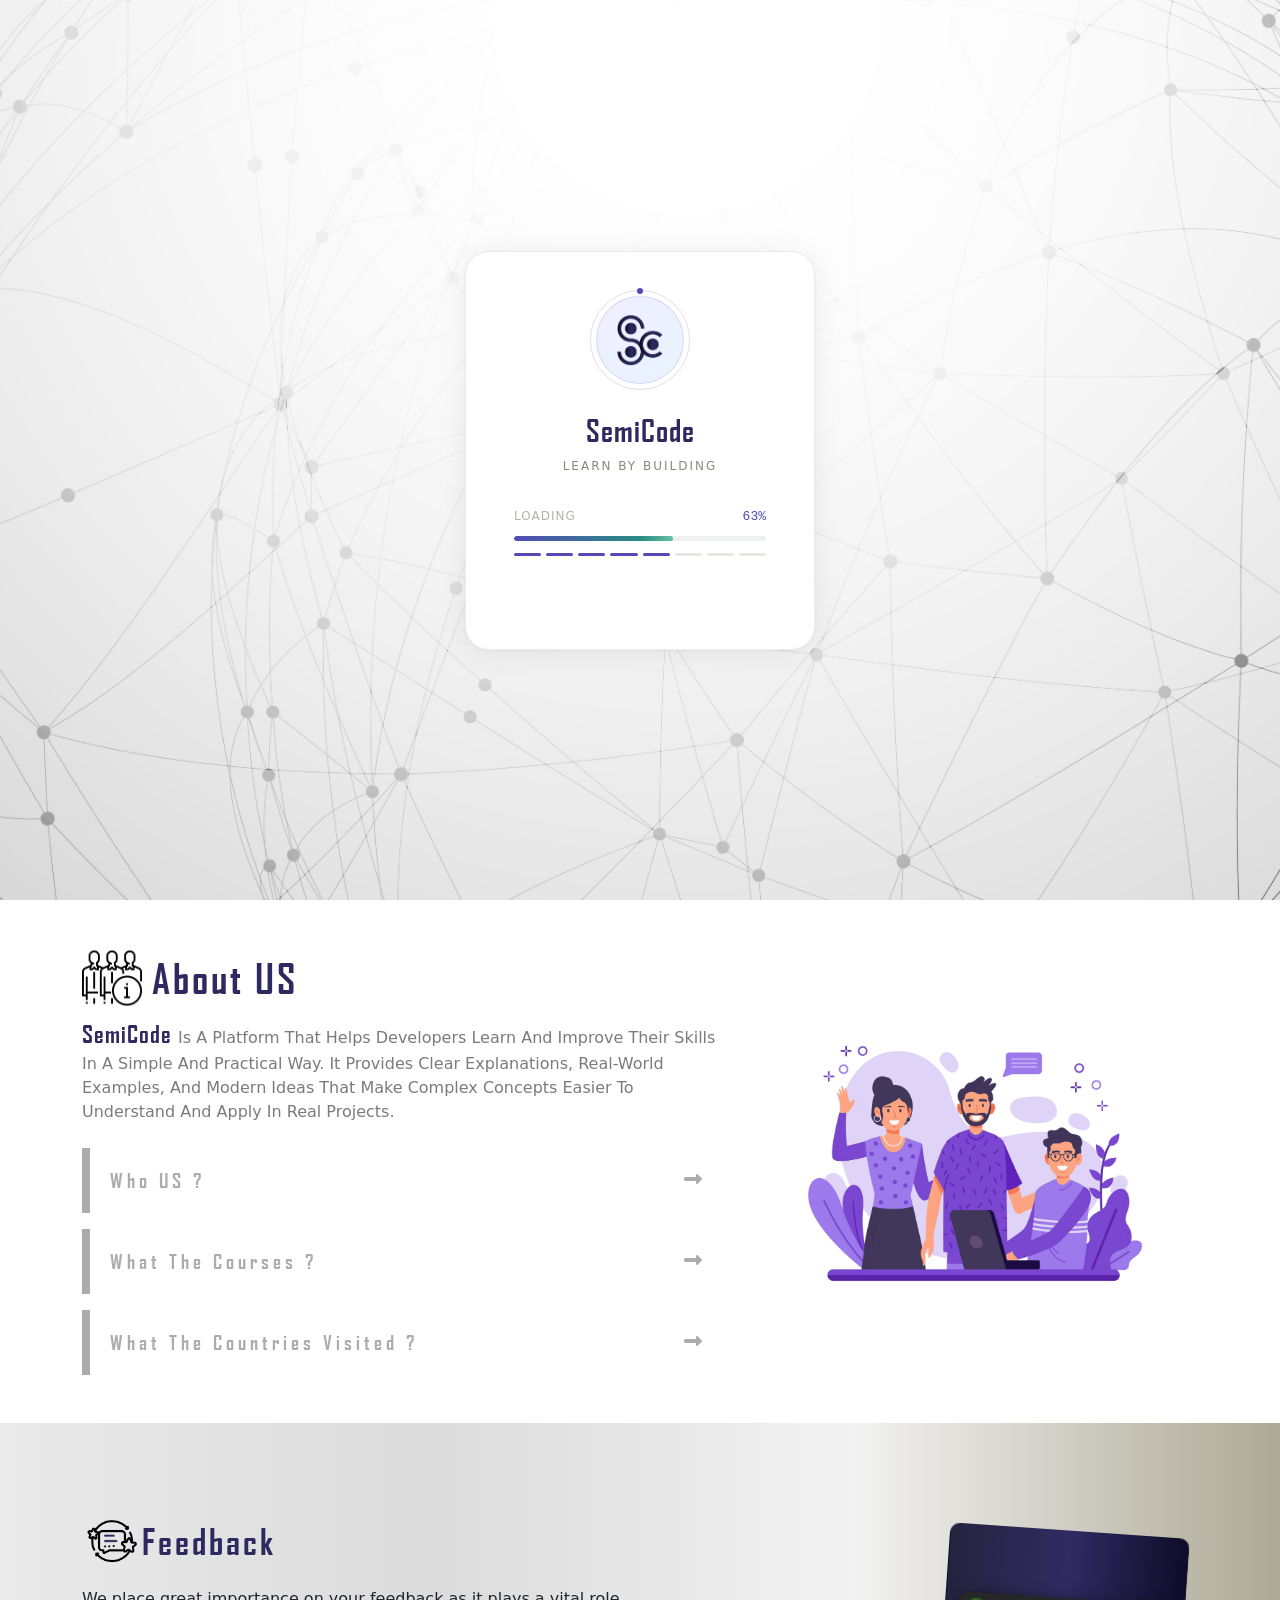
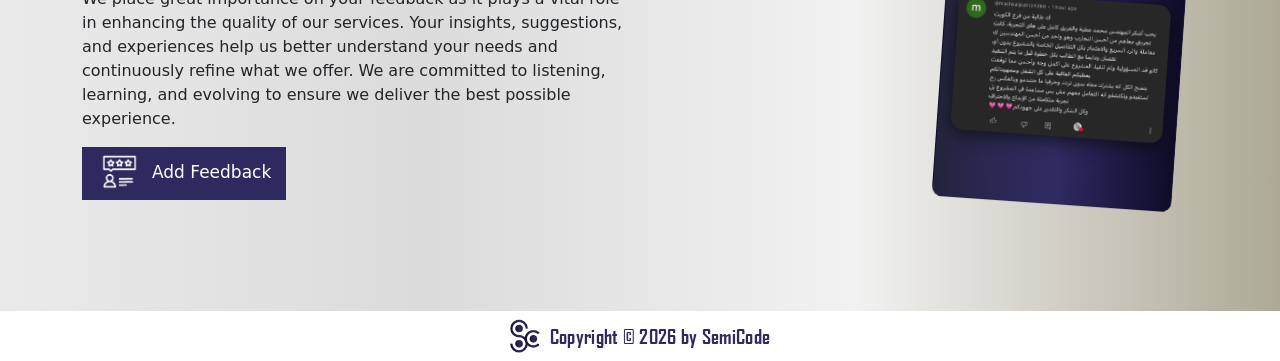
==== commit 456924fa: "Add files via upload" ====
--- a/index.html
+++ b/index.html
@@ -16,6 +16,50 @@
 </head>
 
 <body>
+
+    <div class="sc-overlay" id="sc-overlay">
+    
+        <div class="sc-card" id="sc-card">
+    
+            <!-- Logo -->
+            <div class="sc-logo-wrap">
+                <div class="sc-logo-ring"></div>
+                <div class="sc-logo-circle">
+                    <img src="imgs/logoSemiCode.png" alt="SemiCode logo" onerror="this.style.display='none';
+                                this.parentElement.querySelector('.sc-logo-fallback').style.display='flex';" />
+                    <div class="sc-logo-fallback">
+                        <span class="br">{</span>
+                        <span class="mid">SC</span>
+                        <span class="br">}</span>
+                    </div>
+                </div>
+            </div>
+    
+            <!-- Brand -->
+            <div class="sc-name">SemiCode</div>
+            <div class="sc-sub">Learn by building</div>
+    
+            <!-- Progress -->
+            <div class="sc-progress-wrap">
+                <div class="sc-progress-meta">
+                    <span class="sc-pct-label">Loading</span>
+                    <span class="sc-pct-val" id="sc-pct">0%</span>
+                </div>
+                <div class="sc-track">
+                    <div class="sc-fill" id="sc-fill"></div>
+                </div>
+                <div class="sc-steps" id="sc-steps"></div>
+            </div>
+    
+            <!-- Status message -->
+            <div class="sc-status-msg" id="sc-msg">Initializing...</div>
+    
+    
+        </div>
+    </div>
+
+
+
     <nav class="navbar navbar-expand-md position-fixed top-0 start-0 w-100">
         <div class="container nav-content">
 
@@ -260,6 +304,7 @@
     <script src="js/plugins/swiperActive.js"></script>
     <script src="js/plugins/bootstrap.bundle.min.js"></script>
     <script src="js/plugins/using_Plugins.js"></script>
+    <script src="js/pages/loader.js"></script>
     <script src="js/data/dataCourse.js"></script>
     <script src="js/data/feedBack.js"></script>
     <script src="js/functions.js"></script>
--- a/css/style.css
+++ b/css/style.css
@@ -455,6 +455,285 @@
   border-radius: 20px;
 }
 
+@keyframes sc-spin {
+  from {
+    transform: rotate(0deg);
+  }
+  to {
+    transform: rotate(360deg);
+  }
+}
+@keyframes sc-fade-in {
+  from {
+    opacity: 0;
+    transform: translateY(12px);
+  }
+  to {
+    opacity: 1;
+    transform: translateY(0);
+  }
+}
+.sc-overlay {
+  width: 100%;
+  min-height: 100vh;
+  background: #f5f3ef;
+  display: flex;
+  align-items: center;
+  justify-content: center;
+  font-family: "Inter", system-ui, sans-serif;
+  position: fixed;
+  inset: 0;
+  z-index: 9999000;
+  overflow: hidden;
+}
+.sc-overlay::before {
+  content: "";
+  position: absolute;
+  inset: 0;
+  background-image: radial-gradient(circle at 20% 80%, rgba(83, 74, 183, 0.07) 0%, transparent 50%), radial-gradient(circle at 80% 20%, rgba(29, 158, 117, 0.06) 0%, transparent 50%);
+  pointer-events: none;
+}
+.sc-overlay::after {
+  content: "";
+  position: absolute;
+  inset: 0;
+  background-image: url("../imgs/bg_2.jpg");
+  background-size: cover;
+  background-position: center;
+  background-repeat: no-repeat;
+  opacity: 1;
+  pointer-events: none;
+}
+.sc-overlay.sc-hidden {
+  opacity: 0;
+  pointer-events: none;
+  transition: opacity 0.5s ease;
+}
+
+.sc-card {
+  position: relative;
+  z-index: 2;
+  background: #ffffff;
+  border-radius: 24px;
+  border: 0.5px solid rgba(0, 0, 0, 0.08);
+  padding: 44px 48px 40px;
+  width: 360px;
+  display: flex;
+  align-items: center;
+  justify-content: center;
+  flex-direction: column;
+  box-shadow: 0 2px 32px rgba(0, 0, 0, 0.07), 0 1px 4px rgba(0, 0, 0, 0.04);
+  animation: sc-fade-in 0.5s ease forwards;
+}
+@media (max-width: 1300px) {
+  .sc-card {
+    width: 270px;
+  }
+}
+@media (min-width: 371px) and (max-width: 1300px) {
+  .sc-card {
+    width: 350px;
+  }
+}
+.sc-card .sc-name {
+  font-family: "Agency FB Bold" !important;
+  font-size: 30px;
+  color: #2E295E;
+}
+.sc-card.sc-complete .sc-name {
+  color: #1D9E75;
+}
+.sc-card.sc-complete .sc-pct-val {
+  color: #1D9E75;
+}
+
+.sc-logo-wrap {
+  position: relative;
+  width: 88px;
+  height: 88px;
+  margin-bottom: 24px;
+}
+
+.sc-logo-ring {
+  position: absolute;
+  inset: -6px;
+  border-radius: 50%;
+  border: 1.5px solid rgba(83, 74, 183, 0.18);
+  animation: sc-spin 8s linear infinite;
+}
+.sc-logo-ring::after {
+  content: "";
+  position: absolute;
+  top: -3px;
+  left: 50%;
+  transform: translateX(-50%);
+  width: 6px;
+  height: 6px;
+  border-radius: 50%;
+  background: #534AB7;
+}
+
+.sc-logo-circle {
+  width: 88px;
+  height: 88px;
+  border-radius: 50%;
+  background: linear-gradient(145deg, #f0eeff, #e8f4ff);
+  border: 0.5px solid rgba(83, 74, 183, 0.15);
+  display: flex;
+  align-items: center;
+  justify-content: center;
+  overflow: hidden;
+}
+.sc-logo-circle img {
+  width: 52px;
+  height: 52px;
+  object-fit: contain;
+}
+.sc-logo-circle .sc-logo-fallback {
+  display: none;
+  flex-direction: column;
+  align-items: center;
+  font-family: "Fira Code", "JetBrains Mono", monospace;
+  line-height: 1;
+}
+.sc-logo-circle .sc-logo-fallback .br {
+  font-size: 28px;
+  font-weight: 700;
+  color: #534AB7;
+}
+.sc-logo-circle .sc-logo-fallback .mid {
+  font-size: 11px;
+  color: #1D9E75;
+  letter-spacing: 1px;
+  margin: 1px 0;
+}
+
+.sc-name {
+  font-size: 22px;
+  font-weight: 600;
+  color: #1a1a2e;
+  letter-spacing: 1px;
+  margin-bottom: 4px;
+  transition: color 0.4s ease;
+}
+
+.sc-sub {
+  font-size: 12px;
+  color: #888780;
+  letter-spacing: 2px;
+  text-transform: uppercase;
+  margin-bottom: 32px;
+}
+
+.sc-progress-wrap {
+  width: 100%;
+  margin-bottom: 16px;
+}
+
+.sc-progress-meta {
+  display: flex;
+  justify-content: space-between;
+  align-items: center;
+  margin-bottom: 10px;
+}
+
+.sc-pct-label {
+  font-size: 12px;
+  color: #B4B2A9;
+  letter-spacing: 1px;
+  text-transform: uppercase;
+}
+
+.sc-pct-val {
+  font-size: 13px;
+  font-weight: 500;
+  color: #534AB7;
+  font-family: "Fira Code", "JetBrains Mono", monospace;
+  min-width: 36px;
+  text-align: right;
+  transition: color 0.4s ease;
+}
+
+.sc-track {
+  width: 100%;
+  height: 5px;
+  background: #EEF0F2;
+  border-radius: 999px;
+  overflow: hidden;
+  position: relative;
+}
+
+.sc-fill {
+  height: 100%;
+  width: 0%;
+  border-radius: 999px;
+  background: linear-gradient(90deg, #534AB7, #1D9E75);
+  transition: width 0.25s ease;
+  position: relative;
+}
+.sc-fill::after {
+  content: "";
+  position: absolute;
+  right: 0;
+  top: 0;
+  bottom: 0;
+  width: 32px;
+  border-radius: 999px;
+  background: linear-gradient(90deg, transparent, rgba(255, 255, 255, 0.35));
+}
+
+.sc-steps {
+  display: flex;
+  gap: 5px;
+  justify-content: center;
+  margin-top: 12px;
+}
+
+.sc-step {
+  width: 28px;
+  height: 3px;
+  border-radius: 999px;
+  background: #E8E6E0;
+  transition: background 0.3s ease;
+}
+.sc-step.on {
+  background: #534AB7;
+}
+.sc-step.done {
+  background: #1D9E75;
+}
+
+.sc-status-msg {
+  font-size: 11px;
+  color: #B4B2A9;
+  letter-spacing: 0.5px;
+  margin-top: 20px;
+  min-height: 16px;
+  transition: opacity 0.3s ease;
+  text-align: center;
+}
+
+.sc-replay {
+  margin-top: 24px;
+  padding: 7px 20px;
+  font-size: 12px;
+  color: #534AB7;
+  border: 0.5px solid rgba(83, 74, 183, 0.3);
+  border-radius: 999px;
+  background: transparent;
+  cursor: pointer;
+  letter-spacing: 1px;
+  text-transform: uppercase;
+  transition: background 0.2s;
+  display: none;
+}
+.sc-replay:hover {
+  background: rgba(83, 74, 183, 0.06);
+}
+.sc-replay.visible {
+  display: inline-block;
+}
+
 header.home#Home {
   position: relative;
   background-image: url("../imgs/bg_2.jpg");
@@ -1063,6 +1342,7 @@
   border-radius: 15px;
   filter: drop-shadow(0 5px 10px rgba(7, 7, 7, 0.678));
   width: 100%;
+  cursor: pointer;
 }
 section#FeedBack .container .row .column2 .item .swiper.mySwiper .swiper-wrapper .swiper-slide .swiper-lazy-preloader {
   border-color: #2e295e;
@@ -1247,7 +1527,7 @@
   margin-top: 10px;
 }
 #PluginHeader > main section.plugins-row .cover .container-fluid .row .column .item .plugin__name h3 {
-  font-size: 22px;
+  font-size: 24px;
 }
 @media (max-width: 1300px) {
   #PluginHeader > main section.plugins-row .cover .container-fluid .row .column .item .plugin__name h3 {
@@ -1265,6 +1545,7 @@
   font-size: 14px;
   font-weight: 500;
   margin-bottom: 0 !important;
+  letter-spacing: 0.5px;
 }
 @media (max-width: 1300px) {
   #PluginHeader > main section.plugins-row .cover .container-fluid .row .column .item .plugin__category h4 {
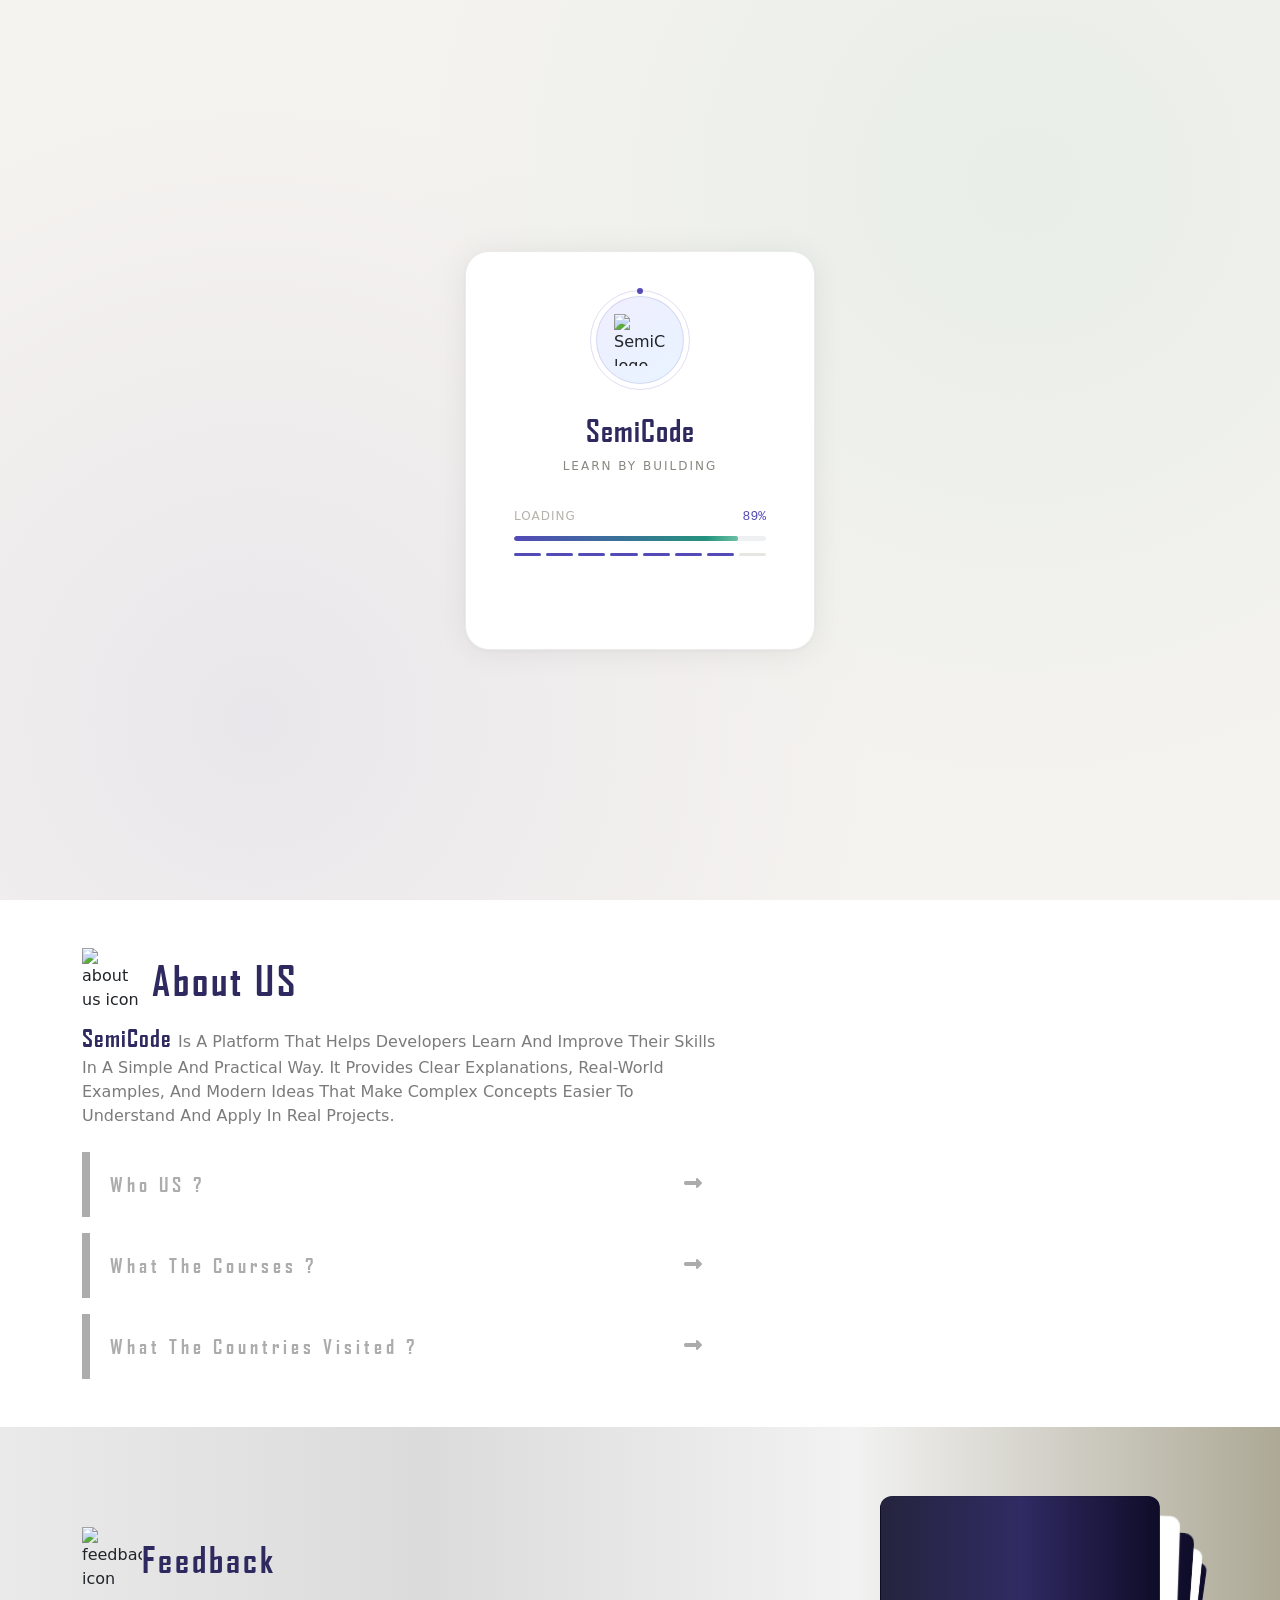
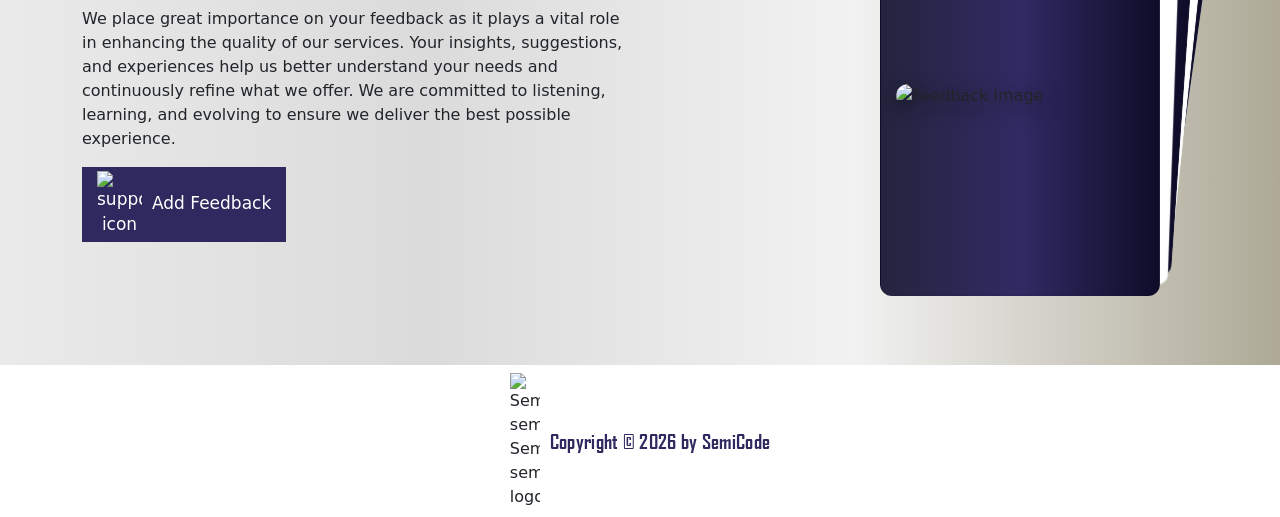
==== commit ac3b5e03: "Add files via upload" ====
--- a/index.html
+++ b/index.html
@@ -4,29 +4,60 @@
 <head>
     <meta charset="UTF-8">
     <meta name="viewport" content="width=device-width, initial-scale=1.0">
-    <title>SemiCode - Home</title>
+
+    <!-- Primary SEO -->
+    <title>SemiCode - Learn Web Development by Building Real Projects</title>
+    <meta name="description"
+        content="SemiCode Academy is a developer-focused platform that teaches Frontend, Backend, and Full-Stack web development through real projects and practical experience. Learn HTML, CSS, JavaScript, React, Laravel, and more — designed for Arabic-speaking developers worldwide.">
+    <meta name="keywords"
+        content="SemiCode, SemiCode Academy, Web Course, Front-End Course, Back-End Course, Full-Stack Course, web development, programming courses, frontend development, backend development, full stack development, HTML course, CSS course, JavaScript course, React course, Laravel course, Node.js course, TypeScript course, SASS course, Bootstrap course, Tailwind course, Angular course, Vue.js course, PHP course, MySQL course, REST API course, Git course, Arabic programming, learn web development, Arabic developers, online coding course, programming for beginners, web design course, JavaScript ES6, OOP course, MVC course, Webpack course, jQuery course, Postman course, Vite course, Pusher course, Spring Boot course, Java course, ASP.NET course, C# course, SQL Server course, MongoDB course, Express.js course, web development Egypt, coding platform Arabic, SemiCode home, learn coding online, developer skills">
+    <meta name="author" content="Mohamed Atya">
+    <link rel="canonical" href="https://semicode.tech">
+
+    <!-- Open Graph — واتساب / فيسبوك -->
+    <meta property="og:type" content="website">
+    <meta property="og:url" content="https://semicode.tech">
+    <meta property="og:title" content="SemiCode Academy - Learn Web Development by Building Real Projects">
+    <meta property="og:description"
+        content="SemiCode Academy is a developer-focused platform that teaches Frontend, Backend, and Full-Stack web development through real projects and practical experience — designed for Arabic-speaking developers worldwide.">
+    <meta property="og:image" content="https://semicode.tech/imgs/mini-logo-with-name.png">
+    <meta property="og:site_name" content="SemiCode Academy">
+    <meta property="og:locale" content="en_US">
+
+    <!-- Twitter Card -->
+    <meta name="twitter:card" content="summary_large_image">
+    <meta name="twitter:title" content="SemiCode Academy - Learn Web Development">
+    <meta name="twitter:description"
+        content="Frontend, Backend, and Full-Stack courses built around real projects — for Arabic-speaking developers worldwide.">
+    <meta name="twitter:image" content="https://semicode.tech/imgs/mini-logo-with-name.png">
+
+    <!-- Extra -->
+    <meta name="robots" content="index, follow">
+    <meta name="theme-color" content="#2e295e">
+
+    <!-- Favicon -->
+    <link rel="shortcut icon" href="imgs/mini-logo-with-name.png" type="image/x-icon">
+    <link rel="apple-touch-icon" href="imgs/mini-logo-with-name.png">
+
+    <!-- styles ... -->
     <link rel="stylesheet" href="https://cdn.jsdelivr.net/npm/swiper/swiper-bundle.min.css" />
     <link rel="stylesheet" href="css/plugins/fonts.css">
     <link rel="stylesheet" href="css/plugins/all.min.css">
     <link rel="stylesheet" href="css/plugins/bootstrap.min.css">
     <link rel="stylesheet" href="css/style.css">
-
-    <link rel="shortcut icon" href="imgs/logoSemiCode.png" type="image/x-icon">
-
 </head>
 
 <body>
 
     <div class="sc-overlay" id="sc-overlay">
-    
+
         <div class="sc-card" id="sc-card">
-    
+
             <!-- Logo -->
             <div class="sc-logo-wrap">
                 <div class="sc-logo-ring"></div>
                 <div class="sc-logo-circle">
-                    <img src="imgs/logoSemiCode.png" alt="SemiCode logo" onerror="this.style.display='none';
-                                this.parentElement.querySelector('.sc-logo-fallback').style.display='flex';" />
+                    <img src="imgs/logoSemiCode.png" alt="SemiCode logo" id="loaderImg" />
                     <div class="sc-logo-fallback">
                         <span class="br">{</span>
                         <span class="mid">SC</span>
@@ -34,11 +65,11 @@
                     </div>
                 </div>
             </div>
-    
+
             <!-- Brand -->
             <div class="sc-name">SemiCode</div>
             <div class="sc-sub">Learn by building</div>
-    
+
             <!-- Progress -->
             <div class="sc-progress-wrap">
                 <div class="sc-progress-meta">
@@ -50,21 +81,20 @@
                 </div>
                 <div class="sc-steps" id="sc-steps"></div>
             </div>
-    
+
             <!-- Status message -->
             <div class="sc-status-msg" id="sc-msg">Initializing...</div>
-    
-    
+
+
         </div>
     </div>
-
-
 
     <nav class="navbar navbar-expand-md position-fixed top-0 start-0 w-100">
         <div class="container nav-content">
 
             <a class="navbar-brand" href="index.html">
-                <img src="imgs/logoSemiCode.png" alt="logo SemiCode" class="img-fluid">
+                <img src="imgs/logoSemiCode.png" alt="SemiCode.tech semiCode.tech SemiCode semiCode logo"
+                    class="img-fluid">
                 <h4 class="mb-0 ms-1">SemiCode</h4>
                 <span class="navbar-brand__divider"></span>
                 <span class="navbar-brand__page">Home</span>
@@ -93,7 +123,7 @@
 
     <a href="https://semicode.tech/support" target="_blank">
         <div class="support">
-            <img src="imgs/icons/customer-service.gif" alt="support" loading="lazy">
+            <img src="imgs/home/icons/customer-service.gif" alt="support" loading="lazy">
         </div>
     </a>
 
@@ -106,7 +136,7 @@
         <div id="particles-js"></div>
         <div class="container d-flex flex-column justify-content-center align-items-center text-center">
             <div class="logoContainer d-flex flex-column justify-content-center align-items-center">
-                <img class="" src="imgs/logoSemiCode.png" alt="semiCode">
+                <img class="" src="imgs/logoSemiCode.png" alt="SemiCode.tech semiCode.tech SemiCode semiCode logo">
                 <h1>SemiCode</h1>
             </div>
             <div class="briefContainer">
@@ -127,7 +157,7 @@
                 <div class="col-lg-7 part part-left">
                     <div class="item">
                         <div class="titleContainer">
-                            <img src="imgs/icons/about-us.png" alt="about us icon">
+                            <img src="imgs/home/icons/about-us.png" alt="about us icon">
                             <h2 class="title-section">About US</h2>
                         </div>
                         <p class="text-section mb-4">
@@ -142,7 +172,7 @@
                         <div class="row row-2">
                             <div class="box mb-3 col-12">
                                 <div class="item">
-                                    <div class="part part-top" data-img-src="imgs\about\Company-amico.svg">
+                                    <div class="part part-top" data-img-src="imgs\home\about\Company-amico.svg">
                                         <h4 class="question mb-0">Who US ?</h4>
                                         <div class="icon">
                                             <div class="arrow">
@@ -167,7 +197,7 @@
                             </div>
                             <div class="box mb-3 col-12">
                                 <div class="item">
-                                    <div class="part part-top" data-img-src="imgs\about\Seminar-amico.svg">
+                                    <div class="part part-top" data-img-src="imgs\home\about\Seminar-amico.svg">
                                         <h4 class="question mb-0">What the Courses ?</h4>
                                         <div class="icon">
                                             <div class="arrow">
@@ -210,7 +240,7 @@
                             </div>
                             <div class="box      col-12">
                                 <div class="item">
-                                    <div class="part part-top" data-img-src="imgs\about\Partnership-bro.svg">
+                                    <div class="part part-top" data-img-src="imgs\home\about\Partnership-bro.svg">
                                         <h4 class="question mb-0">What the Countries Visited ?</h4>
                                         <div class="icon">
                                             <div class="arrow">
@@ -237,8 +267,8 @@
                 </div>
                 <div class="col-lg-5 part part-right d-none d-lg-flex">
                     <div class="item">
-                        <img src="imgs/about/teamwork-concept-landing-page.png"
-                            data-default-src="imgs/about/teamwork-concept-landing-page.png" loading="eager" alt=""
+                        <img src="imgs/home/about/teamwork-concept-landing-page.png"
+                            data-default-src="imgs\home\about\teamwork-concept-landing-page.png" loading="eager" alt=""
                             class="img-fluid">
                     </div>
                 </div>
@@ -254,7 +284,7 @@
                     <div class="item d-flex flex-column justify-content-center align-items-start h-100">
                         <div class="title">
                             <div class="box d-flex align-items-center mb-3">
-                                <img src="imgs/icons/feedback-loop.gif" alt="feddback icon">
+                                <img src="imgs/home/icons/feedback-loop.gif" alt="feedback icon">
                                 <h3 class="mb-0">Feedback</h3>
                             </div>
                         </div>
@@ -267,7 +297,7 @@
                             are committed to listening, learning, and evolving to ensure we deliver the best possible
                             experience.</p>
                         <a href="https://semicode.tech/support" class="addFeedBack">
-                            <button class="support2"> <img src="imgs/icons/good-review.gif" alt="support icon">Add
+                            <button class="support2"> <img src="imgs/home/icons/good-review.gif" alt="support icon">Add
                                 Feedback</button>
                         </a>
                     </div>
@@ -286,7 +316,8 @@
     <footer id="Footer" class="bg-white py-2">
         <div class="container d-flex flex-column flex-md-row justify-content-between align-items-center">
             <div class="textContainer w-100 text-center">
-                <img src="imgs/logoSemiCode.png" alt="logo SemiCod" loading="lazy">
+                <img src="imgs/logoSemiCode.png" alt="SemiCode.tech semiCode.tech SemiCode semiCode logo"
+                    loading="lazy">
                 <h5 class="mb-0">Copyright © 2026 by SemiCode</h5>
             </div>
         </div>
@@ -299,7 +330,9 @@
     </div>
 
     <script src="js/plugins/particles.min.js"></script>
-    <script src="js/plugins/app.js"></script>
+
+    <script src="js/plugins/app.particales.js"></script>
+
     <script src="js/plugins/swiper-bundle.min.js"></script>
     <script src="js/plugins/swiperActive.js"></script>
     <script src="js/plugins/bootstrap.bundle.min.js"></script>
--- a/css/style.css
+++ b/css/style.css
@@ -447,6 +447,24 @@
     width: 310px;
   }
 }
+@media (min-width: 371px) and (max-width: 1300px) {
+  .popup[data-name=imgShow] .box {
+    padding: 5px;
+    width: 370px;
+  }
+}
+@media (min-width: 576px) and (max-width: 1300px) {
+  .popup[data-name=imgShow] .box {
+    padding: 5px;
+    width: 610px;
+  }
+}
+@media (min-width: 992px) and (max-width: 1300px) {
+  .popup[data-name=imgShow] .box {
+    padding: 5px;
+    width: 900px;
+  }
+}
 .popup[data-name=imgShow] .box.active {
   transform: translateY(0px);
   opacity: 1;
@@ -508,6 +526,10 @@
   opacity: 0;
   pointer-events: none;
   transition: opacity 0.5s ease;
+}
+
+body.sc-loading {
+  overflow: hidden;
 }
 
 .sc-card {
@@ -1309,7 +1331,7 @@
   height: 100%;
 }
 section#FeedBack .container .row .column2 .item .swiper.mySwiper {
-  width: 350px;
+  width: 370px;
 }
 @media (max-width: 1300px) {
   section#FeedBack .container .row .column2 .item .swiper.mySwiper {
@@ -1317,14 +1339,14 @@
   }
 }
 section#FeedBack .container .row .column2 .item .swiper.mySwiper {
-  height: 360px;
+  height: 410px;
   display: flex;
   justify-content: center;
   align-items: center;
   flex-direction: row;
 }
 section#FeedBack .container .row .column2 .item .swiper.mySwiper .swiper-wrapper {
-  height: 320px;
+  height: 400px;
 }
 section#FeedBack .container .row .column2 .item .swiper.mySwiper .swiper-wrapper .swiper-slide {
   height: 100%;
@@ -1802,6 +1824,7 @@
 }
 #PluginHeader .container-fluid .row-container .sidebar__brand-text h2 {
   margin: 0;
+  letter-spacing: 0.5px;
   font-size: 18px;
   font-weight: 600;
   color: #5b5b5b;
